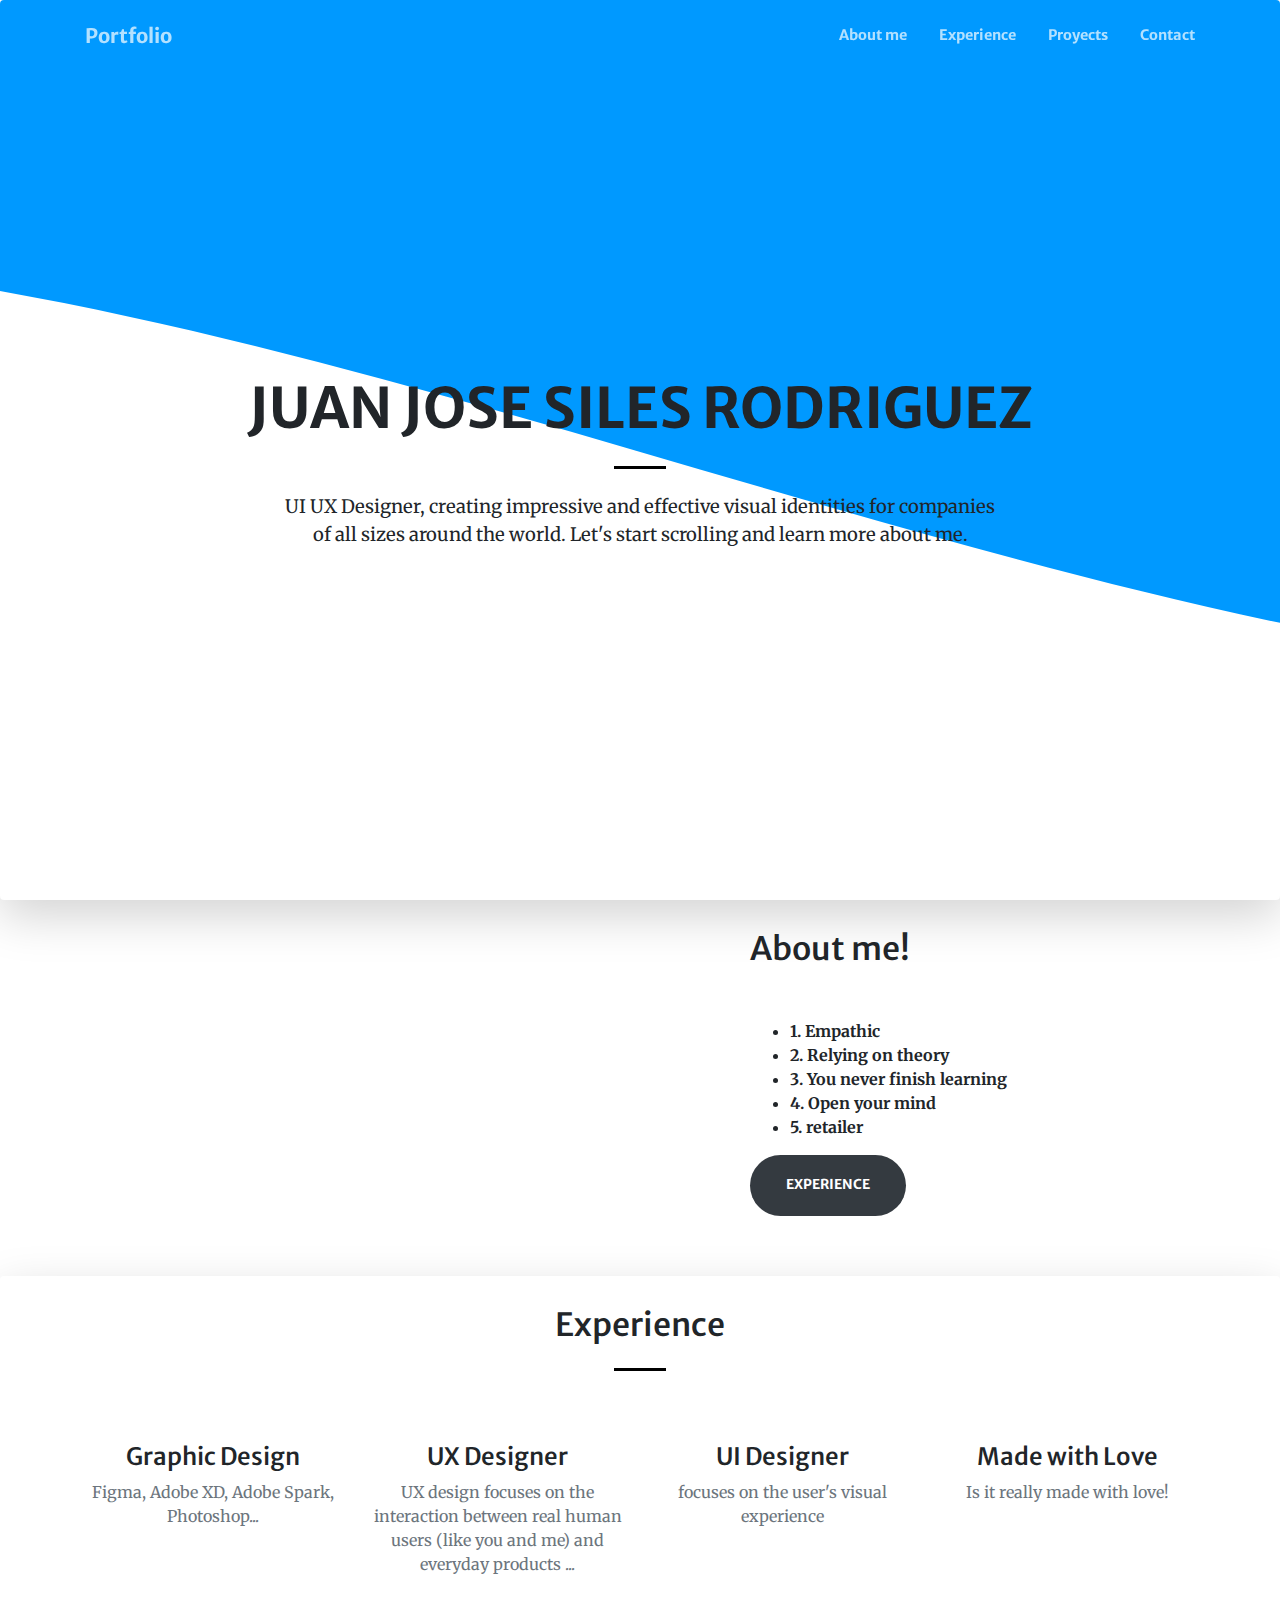
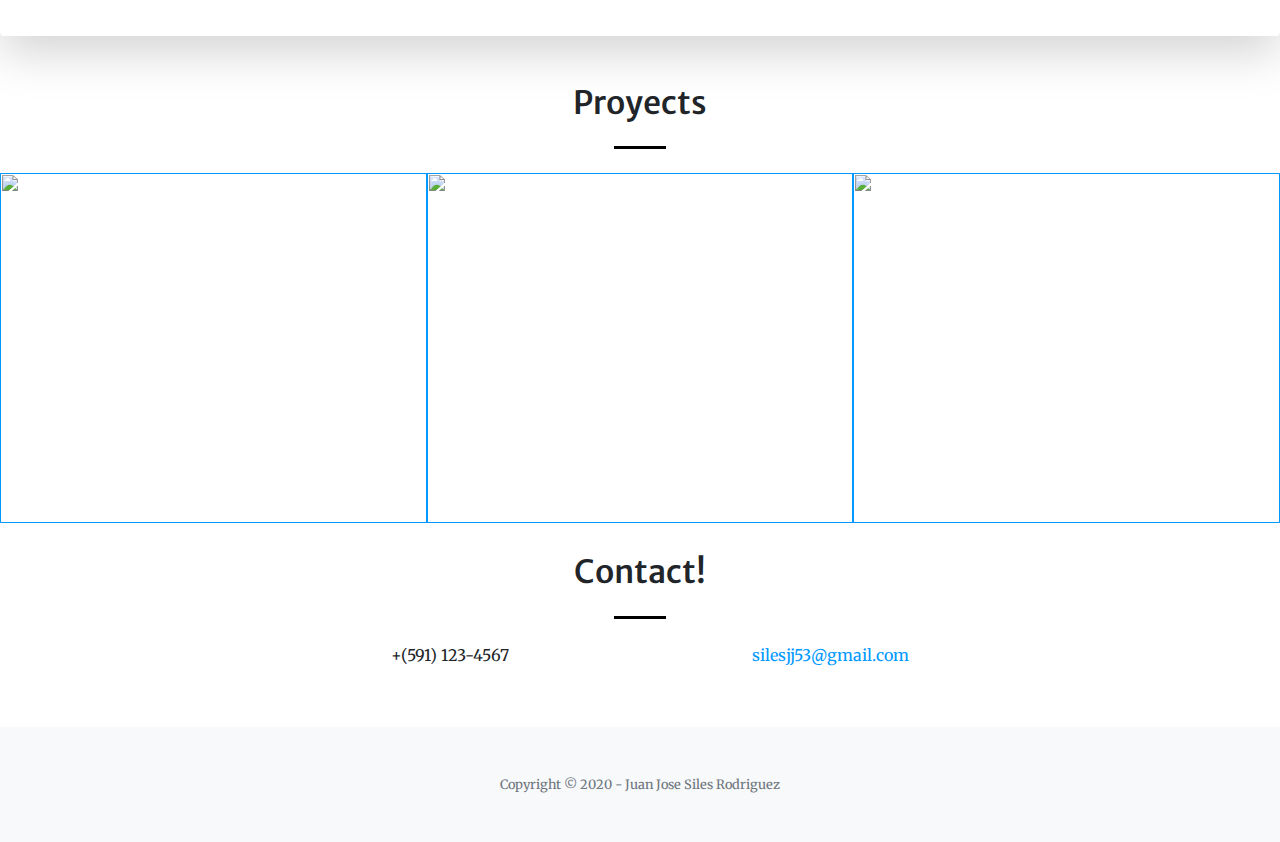
==== index.html @ 61947ac3 "subiendo portfolio" ====
<!DOCTYPE html>
<html lang="en">
<head>
    <meta charset="UTF-8">
    <meta name="viewport" content="width=device-width, initial-scale=1.0">
    <title>Document</title>
    <link rel="stylesheet" href="style.css">
    <script src="https://use.fontawesome.com/releases/v5.13.0/js/all.js" crossorigin="anonymous"></script>
    <link href="https://fonts.googleapis.com/css?family=Merriweather+Sans:400,700" rel="stylesheet" />
    <link href="https://fonts.googleapis.com/css?family=Merriweather:400,300,300italic,400italic,700,700italic" rel="stylesheet" type="text/css" />
    <link href="https://cdnjs.cloudflare.com/ajax/libs/magnific-popup.js/1.1.0/magnific-popup.min.css" rel="stylesheet" />

</head>
<body id="page-top">
    <nav class="navbar navbar-expand-lg navbar-light fixed-top py-3" id="mainNav">
        <div class="container">
            <a class="navbar-brand js-scroll-trigger" href="#page-top">Portfolio</a>
            <button style="border: none !important;" class="navbar-toggler navbar-toggler-right" type="button" data-toggle="collapse" data-target="#navbarResponsive" aria-controls="navbarResponsive" aria-expanded="false" aria-label="Toggle navigation"><span class="navbar-toggler-icon"></span></button>
            <div class="collapse navbar-collapse" id="navbarResponsive">
                <ul class="navbar-nav ml-auto my-2 my-lg-0">
                    <li class="nav-item"><a class="nav-link js-scroll-trigger" href="#about">About me</a></li>
                    <li class="nav-item"><a class="nav-link js-scroll-trigger" href="#services">Experience</a></li>
                    <li class="nav-item"><a class="nav-link js-scroll-trigger" href="#portfolio">Proyects</a></li>
                    <li class="nav-item"><a class="nav-link js-scroll-trigger" href="#contact">Contact</a></li>
                </ul>
            </div>
        </div>
    </nav>
    <header class="masthead shadow-lg  bg-white rounded">
        <div class="container h-100">
            <div class="row h-100 align-items-center justify-content-center text-center">
                <div class="col-lg-10 align-self-end">
                    <h1 class="text-uppercase font-weight-bold">
                        Juan Jose Siles Rodriguez
                    </h1>
                    <hr class="divider my-4" />
                </div>
                <div class="col-lg-8 align-self-baseline">
                    <p class="mb-5">
                        UI UX Designer, creating impressive and effective visual identities for companies of all sizes around the world. Let's start scrolling and learn more about me.
                    </p>
                </div>
            </div>
        </div>
    </header>
    <div class="profile">
        <section class="page-section gg" id="about">
            <div class="container">
                <div class="row justify-content-center">
                    <div class="col-lg-7"></div>
                    <div class="col-lg-5 mr-0 soloesto">
                        <h2 class="mt-0 text-left">About me!</h2>
                        <hr class="divider light my-4" />
                        <ul class="text font-weight-bold text-left">
                            <li>
                                1. Empathic
                            </li>
                            <li>
                                2. Relying on theory
                            </li>
                            <li>
                                3. You never finish learning
                            </li>
                            <li>
                                4. Open your mind
                            </li>
                            <li>
                                5. retailer
                            </li>
                        </ul>
                        <a class="btn btn-dark btn-xl js-scroll-trigger" href="#services">Experience</a>
                        
                    </div>
                </div>
            </div>
        </section>
    
    </div>
   
    <section class="page-section shadow-lg  bg-white rounded" id="services">
        <div class="container">
            <h2 class="text-center mt-0">Experience</h2>
            <hr class="divider my-4" />
            <div class="row">
                <div class="col-lg-3 col-md-6 text-center">
                    <div class="mt-5">
                        <i class="fas fa-4x fa-gem text-primary mb-4"></i>
                        <h3 class="h4 mb-2">Graphic Design</h3>
                        <p class="text-muted mb-0">
                            Figma, Adobe XD, Adobe Spark, Photoshop...
                        </p>
                    </div>
                </div>
                <div class="col-lg-3 col-md-6 text-center">
                    <div class="mt-5">
                        <i class="fas fa-4x fa-laptop-code text-primary mb-4"></i>
                        <h3 class="h4 mb-2">UX Designer</h3>
                        <p class="text-muted mb-0">
                            UX design focuses on the interaction between real human users (like you and me) and everyday products ...
                        </p>
                    </div>
                </div>
                <div class="col-lg-3 col-md-6 text-center">
                    <div class="mt-5">
                        <i class="fas fa-4x fa-globe text-primary mb-4"></i>
                        <h3 class="h4 mb-2">UI Designer</h3>
                        <p class="text-muted mb-0">
                            focuses on the user's visual experience</p>
                    </div>
                </div>
                <div class="col-lg-3 col-md-6 text-center">
                    <div class="mt-5">
                        <i class="fas fa-4x fa-heart text-primary mb-4"></i>
                        <h3 class="h4 mb-2">Made with Love</h3>
                        <p class="text-muted mb-0">Is it really  made with love!</p>
                    </div>
                </div>
            </div>
        </div>
    </section>
    <div id="portfolio" class="mt-5">
        <div class="container-fluid p-0">
            <h2 class="text-center mt-0">Proyects</h2>
            <hr class="divider my-4" />
            <div class="row no-gutters">
                <div class="col-lg-4 col-sm-6">
                    <a class="portfolio-box" href="">
                        <img class="img-fluid" src="https://images.unsplash.com/photo-1516154767575-2146adebdf32?ixlib=rb-1.2.1&ixid=eyJhcHBfaWQiOjEyMDd9&auto=format&fit=crop&w=667&q=80" alt="" />
                        <div class="portfolio-box-caption">
                            <div class="project-category text-white-50">WEB APP</div>
                            <div class="project-name">liquor store</div>
                        </div>
                    </a>
                </div>
                <div class="col-lg-4 col-sm-6">
                    <a class="portfolio-box" href="">
                        <img class="img-fluid" src="https://images.unsplash.com/photo-1522199755839-a2bacb67c546?ixlib=rb-1.2.1&ixid=eyJhcHBfaWQiOjEyMDd9&auto=format&fit=crop&w=752&q=80" alt="" />
                        <div class="portfolio-box-caption">
                            <div class="project-category text-white-50">WEB APP</div>
                            <div class="project-name">Product Importer</div>
                        </div>
                    </a>
                </div>
                <div class="col-lg-4 col-sm-6">
                    <a class="portfolio-box" href="">
                        <img class="img-fluid" src="https://images.unsplash.com/photo-1553688738-a278b9f063e0?ixlib=rb-1.2.1&ixid=eyJhcHBfaWQiOjEyMDd9&auto=format&fit=crop&w=750&q=80" alt="" />
                        <div class="portfolio-box-caption">
                            <div class="project-category text-white-50">WEB APP</div>
                            <div class="project-name">veterinary</div>
                        </div>
                    </a>
                </div>
            </div>
        </div>
    </div>
    <section class="page-section" id="contact">
        <div class="container">
            <div class="row justify-content-center">
                <div class="col-lg-8 text-center">
                    <h2 class="mt-0">Contact!</h2>
                    <hr class="divider my-4" />
                </div>
            </div>
            <div class="row">
                <div class="col-lg-4 ml-auto text-center mb-5 mb-lg-0">
                    <i class="fas fa-phone fa-3x mb-3 text-muted"></i>
                    <div>+(591) 123-4567</div>
                </div>
                <div class="col-lg-4 mr-auto text-center">
                    <i class="fas fa-envelope fa-3x mb-3 text-muted"></i>
                    <a class="d-block" href="">silesjj53@gmail.com</a>
                </div>
            </div>
        </div>
    </section>
    <footer class="bg-light py-5">
        <div class="container"><div class="small text-center text-muted">Copyright © 2020 - Juan Jose Siles Rodriguez</div></div>
    </footer>
    <script src="https://cdnjs.cloudflare.com/ajax/libs/jquery/3.5.1/jquery.min.js"></script>
    <script src="https://stackpath.bootstrapcdn.com/bootstrap/4.5.0/js/bootstrap.bundle.min.js"></script>
    <script src="https://cdnjs.cloudflare.com/ajax/libs/jquery-easing/1.4.1/jquery.easing.min.js"></script>
    <script src="https://cdnjs.cloudflare.com/ajax/libs/magnific-popup.js/1.1.0/jquery.magnific-popup.min.js"></script>
    <script src="scripts.js"></script>
</body>
</html>
---- style.css ----
:root {
  --blue: #007bff;
  --indigo: #6610f2;
  --purple: #6f42c1;
  --pink: #e83e8c;
  --red: #dc3545;
  --orange: #0099ff;
  --yellow: #ffc107;
  --green: #28a745;
  --teal: #20c997;
  --cyan: #17a2b8;
  --white: #fff;
  --gray: #6c757d;
  --gray-dark: #343a40;
  --primary: #0099ff;
  --secondary: #6c757d;
  --success: #28a745;
  --info: #17a2b8;
  --warning: #ffc107;
  --danger: #dc3545;
  --light: #f8f9fa;
  --dark: #343a40;
  --breakpoint-xs: 0;
  --breakpoint-sm: 576px;
  --breakpoint-md: 768px;
  --breakpoint-lg: 992px;
  --breakpoint-xl: 1200px;
  --font-family-sans-serif: "Merriweather Sans", -apple-system, BlinkMacSystemFont, "Segoe UI", Roboto, "Helvetica Neue", Arial, "Noto Sans", sans-serif, "Apple Color Emoji", "Segoe UI Emoji", "Segoe UI Symbol", "Noto Color Emoji";
  --font-family-monospace: SFMono-Regular, Menlo, Monaco, Consolas, "Liberation Mono", "Courier New", monospace;
}

*,
*::before,
*::after {
  box-sizing: border-box;
}

html {
  font-family: sans-serif;
  line-height: 1.15;
  -webkit-text-size-adjust: 100%;
  -webkit-tap-highlight-color: rgba(0, 0, 0, 0);
}

article, aside, figcaption, figure, footer, header, hgroup, main, nav, section {
  display: block;
}

body {
  margin: 0;
  font-family: "Merriweather", -apple-system, BlinkMacSystemFont, "Segoe UI", Roboto, "Helvetica Neue", Arial, "Noto Sans", sans-serif, "Apple Color Emoji", "Segoe UI Emoji", "Segoe UI Symbol", "Noto Color Emoji";
  font-size: 1rem;
  font-weight: 400;
  line-height: 1.5;
  color: #212529;
  text-align: left;
  background-color: #fff;
}

[tabindex="-1"]:focus:not(:focus-visible) {
  outline: 0 !important;
}

hr {
  box-sizing: content-box;
  height: 0;
  overflow: visible;
}

h1, h2, h3, h4, h5, h6 {
  margin-top: 0;
  margin-bottom: 0.5rem;
}

p {
  margin-top: 0;
  margin-bottom: 1rem;
}

abbr[title],
abbr[data-original-title] {
  text-decoration: underline;
  -webkit-text-decoration: underline dotted;
          text-decoration: underline dotted;
  cursor: help;
  border-bottom: 0;
  -webkit-text-decoration-skip-ink: none;
          text-decoration-skip-ink: none;
}

address {
  margin-bottom: 1rem;
  font-style: normal;
  line-height: inherit;
}

ol,
ul,
dl {
  margin-top: 0;
  margin-bottom: 1rem;
}

ol ol,
ul ul,
ol ul,
ul ol {
  margin-bottom: 0;
}

dt {
  font-weight: 700;
}

dd {
  margin-bottom: 0.5rem;
  margin-left: 0;
}

blockquote {
  margin: 0 0 1rem;
}

b,
strong {
  font-weight: bolder;
}

small {
  font-size: 80%;
}

sub,
sup {
  position: relative;
  font-size: 75%;
  line-height: 0;
  vertical-align: baseline;
}

sub {
  bottom: -0.25em;
}

sup {
  top: -0.5em;
}

a {
  color: #0099ff;
  text-decoration: none;
  background-color: transparent;
}
a:hover {
  color: #d6370c;
  text-decoration: underline;
}

a:not([href]) {
  color: inherit;
  text-decoration: none;
}
a:not([href]):hover {
  color: inherit;
  text-decoration: none;
}

pre,
code,
kbd,
samp {
  font-family: SFMono-Regular, Menlo, Monaco, Consolas, "Liberation Mono", "Courier New", monospace;
  font-size: 1em;
}

pre {
  margin-top: 0;
  margin-bottom: 1rem;
  overflow: auto;
  -ms-overflow-style: scrollbar;
}

figure {
  margin: 0 0 1rem;
}

img {
  vertical-align: middle;
  border-style: none;
}

svg {
  overflow: hidden;
  vertical-align: middle;
}

table {
  border-collapse: collapse;
}

caption {
  padding-top: 0.75rem;
  padding-bottom: 0.75rem;
  color: #6c757d;
  text-align: left;
  caption-side: bottom;
}

th {
  text-align: inherit;
}

label {
  display: inline-block;
  margin-bottom: 0.5rem;
}

button {
  border-radius: 0;
}

button:focus {
  outline: 1px dotted;
  outline: 5px auto -webkit-focus-ring-color;
}

input,
button,
select,
optgroup,
textarea {
  margin: 0;
  font-family: inherit;
  font-size: inherit;
  line-height: inherit;
}

button,
input {
  overflow: visible;
}

button,
select {
  text-transform: none;
}

[role=button] {
  cursor: pointer;
}

select {
  word-wrap: normal;
}

button,
[type=button],
[type=reset],
[type=submit] {
  -webkit-appearance: button;
}

button:not(:disabled),
[type=button]:not(:disabled),
[type=reset]:not(:disabled),
[type=submit]:not(:disabled) {
  cursor: pointer;
}

button::-moz-focus-inner,
[type=button]::-moz-focus-inner,
[type=reset]::-moz-focus-inner,
[type=submit]::-moz-focus-inner {
  padding: 0;
  border-style: none;
}

input[type=radio],
input[type=checkbox] {
  box-sizing: border-box;
  padding: 0;
}

textarea {
  overflow: auto;
  resize: vertical;
}

fieldset {
  min-width: 0;
  padding: 0;
  margin: 0;
  border: 0;
}

legend {
  display: block;
  width: 100%;
  max-width: 100%;
  padding: 0;
  margin-bottom: 0.5rem;
  font-size: 1.5rem;
  line-height: inherit;
  color: inherit;
  white-space: normal;
}

progress {
  vertical-align: baseline;
}

[type=number]::-webkit-inner-spin-button,
[type=number]::-webkit-outer-spin-button {
  height: auto;
}

[type=search] {
  outline-offset: -2px;
  -webkit-appearance: none;
}

[type=search]::-webkit-search-decoration {
  -webkit-appearance: none;
}

::-webkit-file-upload-button {
  font: inherit;
  -webkit-appearance: button;
}

output {
  display: inline-block;
}

summary {
  display: list-item;
  cursor: pointer;
}

template {
  display: none;
}

[hidden] {
  display: none !important;
}

h1, h2, h3, h4, h5, h6,
.h1, .h2, .h3, .h4, .h5, .h6 {
  margin-bottom: 0.5rem;
  font-family: "Merriweather Sans", -apple-system, BlinkMacSystemFont, "Segoe UI", Roboto, "Helvetica Neue", Arial, "Noto Sans", sans-serif, "Apple Color Emoji", "Segoe UI Emoji", "Segoe UI Symbol", "Noto Color Emoji";
  font-weight: 500;
  line-height: 1.2;
}

h1, .h1 {
  font-size: 2.5rem;
}

h2, .h2 {
  font-size: 2rem;
}

h3, .h3 {
  font-size: 1.75rem;
}

h4, .h4 {
  font-size: 1.5rem;
}

h5, .h5 {
  font-size: 1.25rem;
}

h6, .h6 {
  font-size: 1rem;
}

.lead {
  font-size: 1.25rem;
  font-weight: 300;
}

.display-1 {
  font-size: 6rem;
  font-weight: 300;
  line-height: 1.2;
}

.display-2 {
  font-size: 5.5rem;
  font-weight: 300;
  line-height: 1.2;
}

.display-3 {
  font-size: 4.5rem;
  font-weight: 300;
  line-height: 1.2;
}

.display-4 {
  font-size: 3.5rem;
  font-weight: 300;
  line-height: 1.2;
}

hr {
  margin-top: 1rem;
  margin-bottom: 1rem;
  border: 0;
  border-top: 1px solid rgba(0, 0, 0, 0.1);
}

small,
.small {
  font-size: 80%;
  font-weight: 400;
}

mark,
.mark {
  padding: 0.2em;
  background-color: #fcf8e3;
}

.list-unstyled {
  padding-left: 0;
  list-style: none;
}

.list-inline {
  padding-left: 0;
  list-style: none;
}

.list-inline-item {
  display: inline-block;
}
.list-inline-item:not(:last-child) {
  margin-right: 0.5rem;
}

.initialism {
  font-size: 90%;
  text-transform: uppercase;
}

.blockquote {
  margin-bottom: 1rem;
  font-size: 1.25rem;
}

.blockquote-footer {
  display: block;
  font-size: 80%;
  color: #6c757d;
}
.blockquote-footer::before {
  content: "— ";
}

.img-fluid {
  max-width: 100%;
  height: auto;
}

.img-thumbnail {
  padding: 0.25rem;
  background-color: #fff;
  border: 1px solid #dee2e6;
  border-radius: 0.25rem;
  max-width: 100%;
  height: auto;
}

.figure {
  display: inline-block;
}

.figure-img {
  margin-bottom: 0.5rem;
  line-height: 1;
}

.figure-caption {
  font-size: 90%;
  color: #6c757d;
}

code {
  font-size: 87.5%;
  color: #e83e8c;
  word-wrap: break-word;
}
a > code {
  color: inherit;
}

kbd {
  padding: 0.2rem 0.4rem;
  font-size: 87.5%;
  color: #fff;
  background-color: #212529;
  border-radius: 0.2rem;
}
kbd kbd {
  padding: 0;
  font-size: 100%;
  font-weight: 700;
}

pre {
  display: block;
  font-size: 87.5%;
  color: #212529;
}
pre code {
  font-size: inherit;
  color: inherit;
  word-break: normal;
}

.pre-scrollable {
  max-height: 340px;
  overflow-y: scroll;
}

.container {
  width: 100%;
  padding-right: 15px;
  padding-left: 15px;
  margin-right: auto;
  margin-left: auto;
}
@media (min-width: 576px) {
  .container {
    max-width: 540px;
  }
}
@media (min-width: 768px) {
  .container {
    max-width: 720px;
  }
}
@media (min-width: 992px) {
  .container {
    max-width: 960px;
  }
}
@media (min-width: 1200px) {
  .container {
    max-width: 1140px;
  }
}

.container-fluid, .container-xl, .container-lg, .container-md, .container-sm {
  width: 100%;
  padding-right: 15px;
  padding-left: 15px;
  margin-right: auto;
  margin-left: auto;
}

@media (min-width: 576px) {
  .container-sm, .container {
    max-width: 540px;
  }
}
@media (min-width: 768px) {
  .container-md, .container-sm, .container {
    max-width: 720px;
  }
}
@media (min-width: 992px) {
  .container-lg, .container-md, .container-sm, .container {
    max-width: 960px;
  }
}
@media (min-width: 1200px) {
  .container-xl, .container-lg, .container-md, .container-sm, .container {
    max-width: 1140px;
  }
}
.row {
  display: flex;
  flex-wrap: wrap;
  margin-right: -15px;
  margin-left: -15px;
}

.no-gutters {
  margin-right: 0;
  margin-left: 0;
}
.no-gutters > .col,
.no-gutters > [class*=col-] {
  padding-right: 0;
  padding-left: 0;
}

.col-xl,
.col-xl-auto, .col-xl-12, .col-xl-11, .col-xl-10, .col-xl-9, .col-xl-8, .col-xl-7, .col-xl-6, .col-xl-5, .col-xl-4, .col-xl-3, .col-xl-2, .col-xl-1, .col-lg,
.col-lg-auto, .col-lg-12, .col-lg-11, .col-lg-10, .col-lg-9, .col-lg-8, .col-lg-7, .col-lg-6, .col-lg-5, .col-lg-4, .col-lg-3, .col-lg-2, .col-lg-1, .col-md,
.col-md-auto, .col-md-12, .col-md-11, .col-md-10, .col-md-9, .col-md-8, .col-md-7, .col-md-6, .col-md-5, .col-md-4, .col-md-3, .col-md-2, .col-md-1, .col-sm,
.col-sm-auto, .col-sm-12, .col-sm-11, .col-sm-10, .col-sm-9, .col-sm-8, .col-sm-7, .col-sm-6, .col-sm-5, .col-sm-4, .col-sm-3, .col-sm-2, .col-sm-1, .col,
.col-auto, .col-12, .col-11, .col-10, .col-9, .col-8, .col-7, .col-6, .col-5, .col-4, .col-3, .col-2, .col-1 {
  position: relative;
  width: 100%;
  padding-right: 15px;
  padding-left: 15px;
}

.col {
  flex-basis: 0;
  flex-grow: 1;
  min-width: 0;
  max-width: 100%;
}

.row-cols-1 > * {
  flex: 0 0 100%;
  max-width: 100%;
}

.row-cols-2 > * {
  flex: 0 0 50%;
  max-width: 50%;
}

.row-cols-3 > * {
  flex: 0 0 33.3333333333%;
  max-width: 33.3333333333%;
}

.row-cols-4 > * {
  flex: 0 0 25%;
  max-width: 25%;
}

.row-cols-5 > * {
  flex: 0 0 20%;
  max-width: 20%;
}

.row-cols-6 > * {
  flex: 0 0 16.6666666667%;
  max-width: 16.6666666667%;
}

.col-auto {
  flex: 0 0 auto;
  width: auto;
  max-width: 100%;
}

.col-1 {
  flex: 0 0 8.3333333333%;
  max-width: 8.3333333333%;
}

.col-2 {
  flex: 0 0 16.6666666667%;
  max-width: 16.6666666667%;
}

.col-3 {
  flex: 0 0 25%;
  max-width: 25%;
}

.col-4 {
  flex: 0 0 33.3333333333%;
  max-width: 33.3333333333%;
}

.col-5 {
  flex: 0 0 41.6666666667%;
  max-width: 41.6666666667%;
}

.col-6 {
  flex: 0 0 50%;
  max-width: 50%;
}

.col-7 {
  flex: 0 0 58.3333333333%;
  max-width: 58.3333333333%;
}

.col-8 {
  flex: 0 0 66.6666666667%;
  max-width: 66.6666666667%;
}

.col-9 {
  flex: 0 0 75%;
  max-width: 75%;
}

.col-10 {
  flex: 0 0 83.3333333333%;
  max-width: 83.3333333333%;
}

.col-11 {
  flex: 0 0 91.6666666667%;
  max-width: 91.6666666667%;
}

.col-12 {
  flex: 0 0 100%;
  max-width: 100%;
}

.order-first {
  order: -1;
}

.order-last {
  order: 13;
}

.order-0 {
  order: 0;
}

.order-1 {
  order: 1;
}

.order-2 {
  order: 2;
}

.order-3 {
  order: 3;
}

.order-4 {
  order: 4;
}

.order-5 {
  order: 5;
}

.order-6 {
  order: 6;
}

.order-7 {
  order: 7;
}

.order-8 {
  order: 8;
}

.order-9 {
  order: 9;
}

.order-10 {
  order: 10;
}

.order-11 {
  order: 11;
}

.order-12 {
  order: 12;
}

.offset-1 {
  margin-left: 8.3333333333%;
}

.offset-2 {
  margin-left: 16.6666666667%;
}

.offset-3 {
  margin-left: 25%;
}

.offset-4 {
  margin-left: 33.3333333333%;
}

.offset-5 {
  margin-left: 41.6666666667%;
}

.offset-6 {
  margin-left: 50%;
}

.offset-7 {
  margin-left: 58.3333333333%;
}

.offset-8 {
  margin-left: 66.6666666667%;
}

.offset-9 {
  margin-left: 75%;
}

.offset-10 {
  margin-left: 83.3333333333%;
}

.offset-11 {
  margin-left: 91.6666666667%;
}

@media (min-width: 576px) {
  .col-sm {
    flex-basis: 0;
    flex-grow: 1;
    min-width: 0;
    max-width: 100%;
  }

  .row-cols-sm-1 > * {
    flex: 0 0 100%;
    max-width: 100%;
  }

  .row-cols-sm-2 > * {
    flex: 0 0 50%;
    max-width: 50%;
  }

  .row-cols-sm-3 > * {
    flex: 0 0 33.3333333333%;
    max-width: 33.3333333333%;
  }

  .row-cols-sm-4 > * {
    flex: 0 0 25%;
    max-width: 25%;
  }

  .row-cols-sm-5 > * {
    flex: 0 0 20%;
    max-width: 20%;
  }

  .row-cols-sm-6 > * {
    flex: 0 0 16.6666666667%;
    max-width: 16.6666666667%;
  }

  .col-sm-auto {
    flex: 0 0 auto;
    width: auto;
    max-width: 100%;
  }

  .col-sm-1 {
    flex: 0 0 8.3333333333%;
    max-width: 8.3333333333%;
  }

  .col-sm-2 {
    flex: 0 0 16.6666666667%;
    max-width: 16.6666666667%;
  }

  .col-sm-3 {
    flex: 0 0 25%;
    max-width: 25%;
  }

  .col-sm-4 {
    flex: 0 0 33.3333333333%;
    max-width: 33.3333333333%;
  }

  .col-sm-5 {
    flex: 0 0 41.6666666667%;
    max-width: 41.6666666667%;
  }

  .col-sm-6 {
    flex: 0 0 50%;
    max-width: 50%;
  }

  .col-sm-7 {
    flex: 0 0 58.3333333333%;
    max-width: 58.3333333333%;
  }

  .col-sm-8 {
    flex: 0 0 66.6666666667%;
    max-width: 66.6666666667%;
  }

  .col-sm-9 {
    flex: 0 0 75%;
    max-width: 75%;
  }

  .col-sm-10 {
    flex: 0 0 83.3333333333%;
    max-width: 83.3333333333%;
  }

  .col-sm-11 {
    flex: 0 0 91.6666666667%;
    max-width: 91.6666666667%;
  }

  .col-sm-12 {
    flex: 0 0 100%;
    max-width: 100%;
  }

  .order-sm-first {
    order: -1;
  }

  .order-sm-last {
    order: 13;
  }

  .order-sm-0 {
    order: 0;
  }

  .order-sm-1 {
    order: 1;
  }

  .order-sm-2 {
    order: 2;
  }

  .order-sm-3 {
    order: 3;
  }

  .order-sm-4 {
    order: 4;
  }

  .order-sm-5 {
    order: 5;
  }

  .order-sm-6 {
    order: 6;
  }

  .order-sm-7 {
    order: 7;
  }

  .order-sm-8 {
    order: 8;
  }

  .order-sm-9 {
    order: 9;
  }

  .order-sm-10 {
    order: 10;
  }

  .order-sm-11 {
    order: 11;
  }

  .order-sm-12 {
    order: 12;
  }

  .offset-sm-0 {
    margin-left: 0;
  }

  .offset-sm-1 {
    margin-left: 8.3333333333%;
  }

  .offset-sm-2 {
    margin-left: 16.6666666667%;
  }

  .offset-sm-3 {
    margin-left: 25%;
  }

  .offset-sm-4 {
    margin-left: 33.3333333333%;
  }

  .offset-sm-5 {
    margin-left: 41.6666666667%;
  }

  .offset-sm-6 {
    margin-left: 50%;
  }

  .offset-sm-7 {
    margin-left: 58.3333333333%;
  }

  .offset-sm-8 {
    margin-left: 66.6666666667%;
  }

  .offset-sm-9 {
    margin-left: 75%;
  }

  .offset-sm-10 {
    margin-left: 83.3333333333%;
  }

  .offset-sm-11 {
    margin-left: 91.6666666667%;
  }
}
@media (min-width: 768px) {
  .col-md {
    flex-basis: 0;
    flex-grow: 1;
    min-width: 0;
    max-width: 100%;
  }

  .row-cols-md-1 > * {
    flex: 0 0 100%;
    max-width: 100%;
  }

  .row-cols-md-2 > * {
    flex: 0 0 50%;
    max-width: 50%;
  }

  .row-cols-md-3 > * {
    flex: 0 0 33.3333333333%;
    max-width: 33.3333333333%;
  }

  .row-cols-md-4 > * {
    flex: 0 0 25%;
    max-width: 25%;
  }

  .row-cols-md-5 > * {
    flex: 0 0 20%;
    max-width: 20%;
  }

  .row-cols-md-6 > * {
    flex: 0 0 16.6666666667%;
    max-width: 16.6666666667%;
  }

  .col-md-auto {
    flex: 0 0 auto;
    width: auto;
    max-width: 100%;
  }

  .col-md-1 {
    flex: 0 0 8.3333333333%;
    max-width: 8.3333333333%;
  }

  .col-md-2 {
    flex: 0 0 16.6666666667%;
    max-width: 16.6666666667%;
  }

  .col-md-3 {
    flex: 0 0 25%;
    max-width: 25%;
  }

  .col-md-4 {
    flex: 0 0 33.3333333333%;
    max-width: 33.3333333333%;
  }

  .col-md-5 {
    flex: 0 0 41.6666666667%;
    max-width: 41.6666666667%;
  }

  .col-md-6 {
    flex: 0 0 50%;
    max-width: 50%;
  }

  .col-md-7 {
    flex: 0 0 58.3333333333%;
    max-width: 58.3333333333%;
  }

  .col-md-8 {
    flex: 0 0 66.6666666667%;
    max-width: 66.6666666667%;
  }

  .col-md-9 {
    flex: 0 0 75%;
    max-width: 75%;
  }

  .col-md-10 {
    flex: 0 0 83.3333333333%;
    max-width: 83.3333333333%;
  }

  .col-md-11 {
    flex: 0 0 91.6666666667%;
    max-width: 91.6666666667%;
  }

  .col-md-12 {
    flex: 0 0 100%;
    max-width: 100%;
  }

  .order-md-first {
    order: -1;
  }

  .order-md-last {
    order: 13;
  }

  .order-md-0 {
    order: 0;
  }

  .order-md-1 {
    order: 1;
  }

  .order-md-2 {
    order: 2;
  }

  .order-md-3 {
    order: 3;
  }

  .order-md-4 {
    order: 4;
  }

  .order-md-5 {
    order: 5;
  }

  .order-md-6 {
    order: 6;
  }

  .order-md-7 {
    order: 7;
  }

  .order-md-8 {
    order: 8;
  }

  .order-md-9 {
    order: 9;
  }

  .order-md-10 {
    order: 10;
  }

  .order-md-11 {
    order: 11;
  }

  .order-md-12 {
    order: 12;
  }

  .offset-md-0 {
    margin-left: 0;
  }

  .offset-md-1 {
    margin-left: 8.3333333333%;
  }

  .offset-md-2 {
    margin-left: 16.6666666667%;
  }

  .offset-md-3 {
    margin-left: 25%;
  }

  .offset-md-4 {
    margin-left: 33.3333333333%;
  }

  .offset-md-5 {
    margin-left: 41.6666666667%;
  }

  .offset-md-6 {
    margin-left: 50%;
  }

  .offset-md-7 {
    margin-left: 58.3333333333%;
  }

  .offset-md-8 {
    margin-left: 66.6666666667%;
  }

  .offset-md-9 {
    margin-left: 75%;
  }

  .offset-md-10 {
    margin-left: 83.3333333333%;
  }

  .offset-md-11 {
    margin-left: 91.6666666667%;
  }
}
@media (min-width: 992px) {
  .col-lg {
    flex-basis: 0;
    flex-grow: 1;
    min-width: 0;
    max-width: 100%;
  }

  .row-cols-lg-1 > * {
    flex: 0 0 100%;
    max-width: 100%;
  }

  .row-cols-lg-2 > * {
    flex: 0 0 50%;
    max-width: 50%;
  }

  .row-cols-lg-3 > * {
    flex: 0 0 33.3333333333%;
    max-width: 33.3333333333%;
  }

  .row-cols-lg-4 > * {
    flex: 0 0 25%;
    max-width: 25%;
  }

  .row-cols-lg-5 > * {
    flex: 0 0 20%;
    max-width: 20%;
  }

  .row-cols-lg-6 > * {
    flex: 0 0 16.6666666667%;
    max-width: 16.6666666667%;
  }

  .col-lg-auto {
    flex: 0 0 auto;
    width: auto;
    max-width: 100%;
  }

  .col-lg-1 {
    flex: 0 0 8.3333333333%;
    max-width: 8.3333333333%;
  }

  .col-lg-2 {
    flex: 0 0 16.6666666667%;
    max-width: 16.6666666667%;
  }

  .col-lg-3 {
    flex: 0 0 25%;
    max-width: 25%;
  }

  .col-lg-4 {
    flex: 0 0 33.3333333333%;
    max-width: 33.3333333333%;
  }

  .col-lg-5 {
    flex: 0 0 41.6666666667%;
    max-width: 41.6666666667%;
  }

  .col-lg-6 {
    flex: 0 0 50%;
    max-width: 50%;
  }

  .col-lg-7 {
    flex: 0 0 58.3333333333%;
    max-width: 58.3333333333%;
  }

  .col-lg-8 {
    flex: 0 0 66.6666666667%;
    max-width: 66.6666666667%;
  }

  .col-lg-9 {
    flex: 0 0 75%;
    max-width: 75%;
  }

  .col-lg-10 {
    flex: 0 0 83.3333333333%;
    max-width: 83.3333333333%;
  }

  .col-lg-11 {
    flex: 0 0 91.6666666667%;
    max-width: 91.6666666667%;
  }

  .col-lg-12 {
    flex: 0 0 100%;
    max-width: 100%;
  }

  .order-lg-first {
    order: -1;
  }

  .order-lg-last {
    order: 13;
  }

  .order-lg-0 {
    order: 0;
  }

  .order-lg-1 {
    order: 1;
  }

  .order-lg-2 {
    order: 2;
  }

  .order-lg-3 {
    order: 3;
  }

  .order-lg-4 {
    order: 4;
  }

  .order-lg-5 {
    order: 5;
  }

  .order-lg-6 {
    order: 6;
  }

  .order-lg-7 {
    order: 7;
  }

  .order-lg-8 {
    order: 8;
  }

  .order-lg-9 {
    order: 9;
  }

  .order-lg-10 {
    order: 10;
  }

  .order-lg-11 {
    order: 11;
  }

  .order-lg-12 {
    order: 12;
  }

  .offset-lg-0 {
    margin-left: 0;
  }

  .offset-lg-1 {
    margin-left: 8.3333333333%;
  }

  .offset-lg-2 {
    margin-left: 16.6666666667%;
  }

  .offset-lg-3 {
    margin-left: 25%;
  }

  .offset-lg-4 {
    margin-left: 33.3333333333%;
  }

  .offset-lg-5 {
    margin-left: 41.6666666667%;
  }

  .offset-lg-6 {
    margin-left: 50%;
  }

  .offset-lg-7 {
    margin-left: 58.3333333333%;
  }

  .offset-lg-8 {
    margin-left: 66.6666666667%;
  }

  .offset-lg-9 {
    margin-left: 75%;
  }

  .offset-lg-10 {
    margin-left: 83.3333333333%;
  }

  .offset-lg-11 {
    margin-left: 91.6666666667%;
  }
}
@media (min-width: 1200px) {
  .col-xl {
    flex-basis: 0;
    flex-grow: 1;
    min-width: 0;
    max-width: 100%;
  }

  .row-cols-xl-1 > * {
    flex: 0 0 100%;
    max-width: 100%;
  }

  .row-cols-xl-2 > * {
    flex: 0 0 50%;
    max-width: 50%;
  }

  .row-cols-xl-3 > * {
    flex: 0 0 33.3333333333%;
    max-width: 33.3333333333%;
  }

  .row-cols-xl-4 > * {
    flex: 0 0 25%;
    max-width: 25%;
  }

  .row-cols-xl-5 > * {
    flex: 0 0 20%;
    max-width: 20%;
  }

  .row-cols-xl-6 > * {
    flex: 0 0 16.6666666667%;
    max-width: 16.6666666667%;
  }

  .col-xl-auto {
    flex: 0 0 auto;
    width: auto;
    max-width: 100%;
  }

  .col-xl-1 {
    flex: 0 0 8.3333333333%;
    max-width: 8.3333333333%;
  }

  .col-xl-2 {
    flex: 0 0 16.6666666667%;
    max-width: 16.6666666667%;
  }

  .col-xl-3 {
    flex: 0 0 25%;
    max-width: 25%;
  }

  .col-xl-4 {
    flex: 0 0 33.3333333333%;
    max-width: 33.3333333333%;
  }

  .col-xl-5 {
    flex: 0 0 41.6666666667%;
    max-width: 41.6666666667%;
  }

  .col-xl-6 {
    flex: 0 0 50%;
    max-width: 50%;
  }

  .col-xl-7 {
    flex: 0 0 58.3333333333%;
    max-width: 58.3333333333%;
  }

  .col-xl-8 {
    flex: 0 0 66.6666666667%;
    max-width: 66.6666666667%;
  }

  .col-xl-9 {
    flex: 0 0 75%;
    max-width: 75%;
  }

  .col-xl-10 {
    flex: 0 0 83.3333333333%;
    max-width: 83.3333333333%;
  }

  .col-xl-11 {
    flex: 0 0 91.6666666667%;
    max-width: 91.6666666667%;
  }

  .col-xl-12 {
    flex: 0 0 100%;
    max-width: 100%;
  }

  .order-xl-first {
    order: -1;
  }

  .order-xl-last {
    order: 13;
  }

  .order-xl-0 {
    order: 0;
  }

  .order-xl-1 {
    order: 1;
  }

  .order-xl-2 {
    order: 2;
  }

  .order-xl-3 {
    order: 3;
  }

  .order-xl-4 {
    order: 4;
  }

  .order-xl-5 {
    order: 5;
  }

  .order-xl-6 {
    order: 6;
  }

  .order-xl-7 {
    order: 7;
  }

  .order-xl-8 {
    order: 8;
  }

  .order-xl-9 {
    order: 9;
  }

  .order-xl-10 {
    order: 10;
  }

  .order-xl-11 {
    order: 11;
  }

  .order-xl-12 {
    order: 12;
  }

  .offset-xl-0 {
    margin-left: 0;
  }

  .offset-xl-1 {
    margin-left: 8.3333333333%;
  }

  .offset-xl-2 {
    margin-left: 16.6666666667%;
  }

  .offset-xl-3 {
    margin-left: 25%;
  }

  .offset-xl-4 {
    margin-left: 33.3333333333%;
  }

  .offset-xl-5 {
    margin-left: 41.6666666667%;
  }

  .offset-xl-6 {
    margin-left: 50%;
  }

  .offset-xl-7 {
    margin-left: 58.3333333333%;
  }

  .offset-xl-8 {
    margin-left: 66.6666666667%;
  }

  .offset-xl-9 {
    margin-left: 75%;
  }

  .offset-xl-10 {
    margin-left: 83.3333333333%;
  }

  .offset-xl-11 {
    margin-left: 91.6666666667%;
  }
}
.table {
  width: 100%;
  margin-bottom: 1rem;
  color: #212529;
}
.table th,
.table td {
  padding: 0.75rem;
  vertical-align: top;
  border-top: 1px solid #dee2e6;
}
.table thead th {
  vertical-align: bottom;
  border-bottom: 2px solid #dee2e6;
}
.table tbody + tbody {
  border-top: 2px solid #dee2e6;
}

.table-sm th,
.table-sm td {
  padding: 0.3rem;
}

.table-bordered {
  border: 1px solid #dee2e6;
}
.table-bordered th,
.table-bordered td {
  border: 1px solid #dee2e6;
}
.table-bordered thead th,
.table-bordered thead td {
  border-bottom-width: 2px;
}

.table-borderless th,
.table-borderless td,
.table-borderless thead th,
.table-borderless tbody + tbody {
  border: 0;
}

.table-striped tbody tr:nth-of-type(odd) {
  background-color: rgba(0, 0, 0, 0.05);
}

.table-hover tbody tr:hover {
  color: #212529;
  background-color: rgba(0, 0, 0, 0.075);
}

.table-primary,
.table-primary > th,
.table-primary > td {
  background-color: #fcd3c8;
}
.table-primary th,
.table-primary td,
.table-primary thead th,
.table-primary tbody + tbody {
  border-color: #f9ad99;
}

.table-hover .table-primary:hover {
  background-color: #fbc0b0;
}
.table-hover .table-primary:hover > td,
.table-hover .table-primary:hover > th {
  background-color: #fbc0b0;
}

.table-secondary,
.table-secondary > th,
.table-secondary > td {
  background-color: #d6d8db;
}
.table-secondary th,
.table-secondary td,
.table-secondary thead th,
.table-secondary tbody + tbody {
  border-color: #b3b7bb;
}

.table-hover .table-secondary:hover {
  background-color: #c8cbcf;
}
.table-hover .table-secondary:hover > td,
.table-hover .table-secondary:hover > th {
  background-color: #c8cbcf;
}

.table-success,
.table-success > th,
.table-success > td {
  background-color: #c3e6cb;
}
.table-success th,
.table-success td,
.table-success thead th,
.table-success tbody + tbody {
  border-color: #8fd19e;
}

.table-hover .table-success:hover {
  background-color: #b1dfbb;
}
.table-hover .table-success:hover > td,
.table-hover .table-success:hover > th {
  background-color: #b1dfbb;
}

.table-info,
.table-info > th,
.table-info > td {
  background-color: #bee5eb;
}
.table-info th,
.table-info td,
.table-info thead th,
.table-info tbody + tbody {
  border-color: #86cfda;
}

.table-hover .table-info:hover {
  background-color: #abdde5;
}
.table-hover .table-info:hover > td,
.table-hover .table-info:hover > th {
  background-color: #abdde5;
}

.table-warning,
.table-warning > th,
.table-warning > td {
  background-color: #ffeeba;
}
.table-warning th,
.table-warning td,
.table-warning thead th,
.table-warning tbody + tbody {
  border-color: #ffdf7e;
}

.table-hover .table-warning:hover {
  background-color: #ffe8a1;
}
.table-hover .table-warning:hover > td,
.table-hover .table-warning:hover > th {
  background-color: #ffe8a1;
}

.table-danger,
.table-danger > th,
.table-danger > td {
  background-color: #f5c6cb;
}
.table-danger th,
.table-danger td,
.table-danger thead th,
.table-danger tbody + tbody {
  border-color: #ed969e;
}

.table-hover .table-danger:hover {
  background-color: #f1b0b7;
}
.table-hover .table-danger:hover > td,
.table-hover .table-danger:hover > th {
  background-color: #f1b0b7;
}

.table-light,
.table-light > th,
.table-light > td {
  background-color: #fdfdfe;
}
.table-light th,
.table-light td,
.table-light thead th,
.table-light tbody + tbody {
  border-color: #fbfcfc;
}

.table-hover .table-light:hover {
  background-color: #ececf6;
}
.table-hover .table-light:hover > td,
.table-hover .table-light:hover > th {
  background-color: #ececf6;
}

.table-dark,
.table-dark > th,
.table-dark > td {
  background-color: #c6c8ca;
}
.table-dark th,
.table-dark td,
.table-dark thead th,
.table-dark tbody + tbody {
  border-color: #95999c;
}

.table-hover .table-dark:hover {
  background-color: #b9bbbe;
}
.table-hover .table-dark:hover > td,
.table-hover .table-dark:hover > th {
  background-color: #b9bbbe;
}

.table-active,
.table-active > th,
.table-active > td {
  background-color: rgba(0, 0, 0, 0.075);
}

.table-hover .table-active:hover {
  background-color: rgba(0, 0, 0, 0.075);
}
.table-hover .table-active:hover > td,
.table-hover .table-active:hover > th {
  background-color: rgba(0, 0, 0, 0.075);
}

.table .thead-dark th {
  color: #fff;
  background-color: #343a40;
  border-color: #454d55;
}
.table .thead-light th {
  color: #495057;
  background-color: #e9ecef;
  border-color: #dee2e6;
}

.table-dark {
  color: #fff;
  background-color: #343a40;
}
.table-dark th,
.table-dark td,
.table-dark thead th {
  border-color: #454d55;
}
.table-dark.table-bordered {
  border: 0;
}
.table-dark.table-striped tbody tr:nth-of-type(odd) {
  background-color: rgba(255, 255, 255, 0.05);
}
.table-dark.table-hover tbody tr:hover {
  color: #fff;
  background-color: rgba(255, 255, 255, 0.075);
}

@media (max-width: 575.98px) {
  .table-responsive-sm {
    display: block;
    width: 100%;
    overflow-x: auto;
    -webkit-overflow-scrolling: touch;
  }
  .table-responsive-sm > .table-bordered {
    border: 0;
  }
}
@media (max-width: 767.98px) {
  .table-responsive-md {
    display: block;
    width: 100%;
    overflow-x: auto;
    -webkit-overflow-scrolling: touch;
  }
  .table-responsive-md > .table-bordered {
    border: 0;
  }
}
@media (max-width: 991.98px) {
  .table-responsive-lg {
    display: block;
    width: 100%;
    overflow-x: auto;
    -webkit-overflow-scrolling: touch;
  }
  .table-responsive-lg > .table-bordered {
    border: 0;
  }
}
@media (max-width: 1199.98px) {
  .table-responsive-xl {
    display: block;
    width: 100%;
    overflow-x: auto;
    -webkit-overflow-scrolling: touch;
  }
  .table-responsive-xl > .table-bordered {
    border: 0;
  }
}
.table-responsive {
  display: block;
  width: 100%;
  overflow-x: auto;
  -webkit-overflow-scrolling: touch;
}
.table-responsive > .table-bordered {
  border: 0;
}

.form-control {
  display: block;
  width: 100%;
  height: calc(1.5em + 0.75rem + 2px);
  padding: 0.375rem 0.75rem;
  font-size: 1rem;
  font-weight: 400;
  line-height: 1.5;
  color: #495057;
  background-color: #fff;
  background-clip: padding-box;
  border: 1px solid #ced4da;
  border-radius: 0.25rem;
  transition: border-color 0.15s ease-in-out, box-shadow 0.15s ease-in-out;
}
@media (prefers-reduced-motion: reduce) {
  .form-control {
    transition: none;
  }
}
.form-control::-ms-expand {
  background-color: transparent;
  border: 0;
}
.form-control:-moz-focusring {
  color: transparent;
  text-shadow: 0 0 0 #495057;
}
.form-control:focus {
  color: #495057;
  background-color: #fff;
  border-color: #fbc2b3;
  outline: 0;
  box-shadow: 0 0 0 0.2rem rgba(244, 98, 58, 0.25);
}
.form-control::-webkit-input-placeholder {
  color: #6c757d;
  opacity: 1;
}
.form-control::-moz-placeholder {
  color: #6c757d;
  opacity: 1;
}
.form-control:-ms-input-placeholder {
  color: #6c757d;
  opacity: 1;
}
.form-control::-ms-input-placeholder {
  color: #6c757d;
  opacity: 1;
}
.form-control::placeholder {
  color: #6c757d;
  opacity: 1;
}
.form-control:disabled, .form-control[readonly] {
  background-color: #e9ecef;
  opacity: 1;
}

input[type=date].form-control,
input[type=time].form-control,
input[type=datetime-local].form-control,
input[type=month].form-control {
  -webkit-appearance: none;
     -moz-appearance: none;
          appearance: none;
}

select.form-control:focus::-ms-value {
  color: #495057;
  background-color: #fff;
}

.form-control-file,
.form-control-range {
  display: block;
  width: 100%;
}

.col-form-label {
  padding-top: calc(0.375rem + 1px);
  padding-bottom: calc(0.375rem + 1px);
  margin-bottom: 0;
  font-size: inherit;
  line-height: 1.5;
}

.col-form-label-lg {
  padding-top: calc(0.5rem + 1px);
  padding-bottom: calc(0.5rem + 1px);
  font-size: 1.25rem;
  line-height: 1.5;
}

.col-form-label-sm {
  padding-top: calc(0.25rem + 1px);
  padding-bottom: calc(0.25rem + 1px);
  font-size: 0.875rem;
  line-height: 1.5;
}

.form-control-plaintext {
  display: block;
  width: 100%;
  padding: 0.375rem 0;
  margin-bottom: 0;
  font-size: 1rem;
  line-height: 1.5;
  color: #212529;
  background-color: transparent;
  border: solid transparent;
  border-width: 1px 0;
}
.form-control-plaintext.form-control-sm, .form-control-plaintext.form-control-lg {
  padding-right: 0;
  padding-left: 0;
}

.form-control-sm {
  height: calc(1.5em + 0.5rem + 2px);
  padding: 0.25rem 0.5rem;
  font-size: 0.875rem;
  line-height: 1.5;
  border-radius: 0.2rem;
}

.form-control-lg {
  height: calc(1.5em + 1rem + 2px);
  padding: 0.5rem 1rem;
  font-size: 1.25rem;
  line-height: 1.5;
  border-radius: 0.3rem;
}

select.form-control[size], select.form-control[multiple] {
  height: auto;
}

textarea.form-control {
  height: auto;
}

.form-group {
  margin-bottom: 1rem;
}

.form-text {
  display: block;
  margin-top: 0.25rem;
}

.form-row {
  display: flex;
  flex-wrap: wrap;
  margin-right: -5px;
  margin-left: -5px;
}
.form-row > .col,
.form-row > [class*=col-] {
  padding-right: 5px;
  padding-left: 5px;
}

.form-check {
  position: relative;
  display: block;
  padding-left: 1.25rem;
}

.form-check-input {
  position: absolute;
  margin-top: 0.3rem;
  margin-left: -1.25rem;
}
.form-check-input[disabled] ~ .form-check-label, .form-check-input:disabled ~ .form-check-label {
  color: #6c757d;
}

.form-check-label {
  margin-bottom: 0;
}

.form-check-inline {
  display: inline-flex;
  align-items: center;
  padding-left: 0;
  margin-right: 0.75rem;
}
.form-check-inline .form-check-input {
  position: static;
  margin-top: 0;
  margin-right: 0.3125rem;
  margin-left: 0;
}

.valid-feedback {
  display: none;
  width: 100%;
  margin-top: 0.25rem;
  font-size: 80%;
  color: #28a745;
}

.valid-tooltip {
  position: absolute;
  top: 100%;
  z-index: 5;
  display: none;
  max-width: 100%;
  padding: 0.25rem 0.5rem;
  margin-top: 0.1rem;
  font-size: 0.875rem;
  line-height: 1.5;
  color: #fff;
  background-color: rgba(40, 167, 69, 0.9);
  border-radius: 0.25rem;
}

.was-validated :valid ~ .valid-feedback,
.was-validated :valid ~ .valid-tooltip,
.is-valid ~ .valid-feedback,
.is-valid ~ .valid-tooltip {
  display: block;
}

.was-validated .form-control:valid, .form-control.is-valid {
  border-color: #28a745;
  padding-right: calc(1.5em + 0.75rem);
  background-image: url("data:image/svg+xml,%3csvg xmlns='http://www.w3.org/2000/svg' width='8' height='8' viewBox='0 0 8 8'%3e%3cpath fill='%2328a745' d='M2.3 6.73L.6 4.53c-.4-1.04.46-1.4 1.1-.8l1.1 1.4 3.4-3.8c.6-.63 1.6-.27 1.2.7l-4 4.6c-.43.5-.8.4-1.1.1z'/%3e%3c/svg%3e");
  background-repeat: no-repeat;
  background-position: right calc(0.375em + 0.1875rem) center;
  background-size: calc(0.75em + 0.375rem) calc(0.75em + 0.375rem);
}
.was-validated .form-control:valid:focus, .form-control.is-valid:focus {
  border-color: #28a745;
  box-shadow: 0 0 0 0.2rem rgba(40, 167, 69, 0.25);
}

.was-validated textarea.form-control:valid, textarea.form-control.is-valid {
  padding-right: calc(1.5em + 0.75rem);
  background-position: top calc(0.375em + 0.1875rem) right calc(0.375em + 0.1875rem);
}

.was-validated .custom-select:valid, .custom-select.is-valid {
  border-color: #28a745;
  padding-right: calc(0.75em + 2.3125rem);
  background: url("data:image/svg+xml,%3csvg xmlns='http://www.w3.org/2000/svg' width='4' height='5' viewBox='0 0 4 5'%3e%3cpath fill='%23343a40' d='M2 0L0 2h4zm0 5L0 3h4z'/%3e%3c/svg%3e") no-repeat right 0.75rem center/8px 10px, url("data:image/svg+xml,%3csvg xmlns='http://www.w3.org/2000/svg' width='8' height='8' viewBox='0 0 8 8'%3e%3cpath fill='%2328a745' d='M2.3 6.73L.6 4.53c-.4-1.04.46-1.4 1.1-.8l1.1 1.4 3.4-3.8c.6-.63 1.6-.27 1.2.7l-4 4.6c-.43.5-.8.4-1.1.1z'/%3e%3c/svg%3e") #fff no-repeat center right 1.75rem/calc(0.75em + 0.375rem) calc(0.75em + 0.375rem);
}
.was-validated .custom-select:valid:focus, .custom-select.is-valid:focus {
  border-color: #28a745;
  box-shadow: 0 0 0 0.2rem rgba(40, 167, 69, 0.25);
}

.was-validated .form-check-input:valid ~ .form-check-label, .form-check-input.is-valid ~ .form-check-label {
  color: #28a745;
}
.was-validated .form-check-input:valid ~ .valid-feedback,
.was-validated .form-check-input:valid ~ .valid-tooltip, .form-check-input.is-valid ~ .valid-feedback,
.form-check-input.is-valid ~ .valid-tooltip {
  display: block;
}

.was-validated .custom-control-input:valid ~ .custom-control-label, .custom-control-input.is-valid ~ .custom-control-label {
  color: #28a745;
}
.was-validated .custom-control-input:valid ~ .custom-control-label::before, .custom-control-input.is-valid ~ .custom-control-label::before {
  border-color: #28a745;
}
.was-validated .custom-control-input:valid:checked ~ .custom-control-label::before, .custom-control-input.is-valid:checked ~ .custom-control-label::before {
  border-color: #34ce57;
  background-color: #34ce57;
}
.was-validated .custom-control-input:valid:focus ~ .custom-control-label::before, .custom-control-input.is-valid:focus ~ .custom-control-label::before {
  box-shadow: 0 0 0 0.2rem rgba(40, 167, 69, 0.25);
}
.was-validated .custom-control-input:valid:focus:not(:checked) ~ .custom-control-label::before, .custom-control-input.is-valid:focus:not(:checked) ~ .custom-control-label::before {
  border-color: #28a745;
}

.was-validated .custom-file-input:valid ~ .custom-file-label, .custom-file-input.is-valid ~ .custom-file-label {
  border-color: #28a745;
}
.was-validated .custom-file-input:valid:focus ~ .custom-file-label, .custom-file-input.is-valid:focus ~ .custom-file-label {
  border-color: #28a745;
  box-shadow: 0 0 0 0.2rem rgba(40, 167, 69, 0.25);
}

.invalid-feedback {
  display: none;
  width: 100%;
  margin-top: 0.25rem;
  font-size: 80%;
  color: #dc3545;
}

.invalid-tooltip {
  position: absolute;
  top: 100%;
  z-index: 5;
  display: none;
  max-width: 100%;
  padding: 0.25rem 0.5rem;
  margin-top: 0.1rem;
  font-size: 0.875rem;
  line-height: 1.5;
  color: #fff;
  background-color: rgba(220, 53, 69, 0.9);
  border-radius: 0.25rem;
}

.was-validated :invalid ~ .invalid-feedback,
.was-validated :invalid ~ .invalid-tooltip,
.is-invalid ~ .invalid-feedback,
.is-invalid ~ .invalid-tooltip {
  display: block;
}

.was-validated .form-control:invalid, .form-control.is-invalid {
  border-color: #dc3545;
  padding-right: calc(1.5em + 0.75rem);
  background-image: url("data:image/svg+xml,%3csvg xmlns='http://www.w3.org/2000/svg' width='12' height='12' fill='none' stroke='%23dc3545' viewBox='0 0 12 12'%3e%3ccircle cx='6' cy='6' r='4.5'/%3e%3cpath stroke-linejoin='round' d='M5.8 3.6h.4L6 6.5z'/%3e%3ccircle cx='6' cy='8.2' r='.6' fill='%23dc3545' stroke='none'/%3e%3c/svg%3e");
  background-repeat: no-repeat;
  background-position: right calc(0.375em + 0.1875rem) center;
  background-size: calc(0.75em + 0.375rem) calc(0.75em + 0.375rem);
}
.was-validated .form-control:invalid:focus, .form-control.is-invalid:focus {
  border-color: #dc3545;
  box-shadow: 0 0 0 0.2rem rgba(220, 53, 69, 0.25);
}

.was-validated textarea.form-control:invalid, textarea.form-control.is-invalid {
  padding-right: calc(1.5em + 0.75rem);
  background-position: top calc(0.375em + 0.1875rem) right calc(0.375em + 0.1875rem);
}

.was-validated .custom-select:invalid, .custom-select.is-invalid {
  border-color: #dc3545;
  padding-right: calc(0.75em + 2.3125rem);
  background: url("data:image/svg+xml,%3csvg xmlns='http://www.w3.org/2000/svg' width='4' height='5' viewBox='0 0 4 5'%3e%3cpath fill='%23343a40' d='M2 0L0 2h4zm0 5L0 3h4z'/%3e%3c/svg%3e") no-repeat right 0.75rem center/8px 10px, url("data:image/svg+xml,%3csvg xmlns='http://www.w3.org/2000/svg' width='12' height='12' fill='none' stroke='%23dc3545' viewBox='0 0 12 12'%3e%3ccircle cx='6' cy='6' r='4.5'/%3e%3cpath stroke-linejoin='round' d='M5.8 3.6h.4L6 6.5z'/%3e%3ccircle cx='6' cy='8.2' r='.6' fill='%23dc3545' stroke='none'/%3e%3c/svg%3e") #fff no-repeat center right 1.75rem/calc(0.75em + 0.375rem) calc(0.75em + 0.375rem);
}
.was-validated .custom-select:invalid:focus, .custom-select.is-invalid:focus {
  border-color: #dc3545;
  box-shadow: 0 0 0 0.2rem rgba(220, 53, 69, 0.25);
}

.was-validated .form-check-input:invalid ~ .form-check-label, .form-check-input.is-invalid ~ .form-check-label {
  color: #dc3545;
}
.was-validated .form-check-input:invalid ~ .invalid-feedback,
.was-validated .form-check-input:invalid ~ .invalid-tooltip, .form-check-input.is-invalid ~ .invalid-feedback,
.form-check-input.is-invalid ~ .invalid-tooltip {
  display: block;
}

.was-validated .custom-control-input:invalid ~ .custom-control-label, .custom-control-input.is-invalid ~ .custom-control-label {
  color: #dc3545;
}
.was-validated .custom-control-input:invalid ~ .custom-control-label::before, .custom-control-input.is-invalid ~ .custom-control-label::before {
  border-color: #dc3545;
}
.was-validated .custom-control-input:invalid:checked ~ .custom-control-label::before, .custom-control-input.is-invalid:checked ~ .custom-control-label::before {
  border-color: #e4606d;
  background-color: #e4606d;
}
.was-validated .custom-control-input:invalid:focus ~ .custom-control-label::before, .custom-control-input.is-invalid:focus ~ .custom-control-label::before {
  box-shadow: 0 0 0 0.2rem rgba(220, 53, 69, 0.25);
}
.was-validated .custom-control-input:invalid:focus:not(:checked) ~ .custom-control-label::before, .custom-control-input.is-invalid:focus:not(:checked) ~ .custom-control-label::before {
  border-color: #dc3545;
}

.was-validated .custom-file-input:invalid ~ .custom-file-label, .custom-file-input.is-invalid ~ .custom-file-label {
  border-color: #dc3545;
}
.was-validated .custom-file-input:invalid:focus ~ .custom-file-label, .custom-file-input.is-invalid:focus ~ .custom-file-label {
  border-color: #dc3545;
  box-shadow: 0 0 0 0.2rem rgba(220, 53, 69, 0.25);
}

.form-inline {
  display: flex;
  flex-flow: row wrap;
  align-items: center;
}
.form-inline .form-check {
  width: 100%;
}
@media (min-width: 576px) {
  .form-inline label {
    display: flex;
    align-items: center;
    justify-content: center;
    margin-bottom: 0;
  }
  .form-inline .form-group {
    display: flex;
    flex: 0 0 auto;
    flex-flow: row wrap;
    align-items: center;
    margin-bottom: 0;
  }
  .form-inline .form-control {
    display: inline-block;
    width: auto;
    vertical-align: middle;
  }
  .form-inline .form-control-plaintext {
    display: inline-block;
  }
  .form-inline .input-group,
.form-inline .custom-select {
    width: auto;
  }
  .form-inline .form-check {
    display: flex;
    align-items: center;
    justify-content: center;
    width: auto;
    padding-left: 0;
  }
  .form-inline .form-check-input {
    position: relative;
    flex-shrink: 0;
    margin-top: 0;
    margin-right: 0.25rem;
    margin-left: 0;
  }
  .form-inline .custom-control {
    align-items: center;
    justify-content: center;
  }
  .form-inline .custom-control-label {
    margin-bottom: 0;
  }
}

.btn {
  display: inline-block;
  font-weight: 400;
  color: #212529;
  text-align: center;
  vertical-align: middle;
  -webkit-user-select: none;
     -moz-user-select: none;
      -ms-user-select: none;
          user-select: none;
  background-color: transparent;
  border: 1px solid transparent;
  padding: 0.375rem 0.75rem;
  font-size: 1rem;
  line-height: 1.5;
  border-radius: 0.25rem;
  transition: color 0.15s ease-in-out, background-color 0.15s ease-in-out, border-color 0.15s ease-in-out, box-shadow 0.15s ease-in-out;
}
@media (prefers-reduced-motion: reduce) {
  .btn {
    transition: none;
  }
}
.btn:hover {
  color: #212529;
  text-decoration: none;
}
.btn:focus, .btn.focus {
  outline: 0;
  box-shadow: 0 0 0 0.2rem rgba(244, 98, 58, 0.25);
}
.btn.disabled, .btn:disabled {
  opacity: 0.65;
}
.btn:not(:disabled):not(.disabled) {
  cursor: pointer;
}
a.btn.disabled,
fieldset:disabled a.btn {
  pointer-events: none;
}

.btn-primary {
  color: #fff;
  background-color: #0099ff;
  border-color: #0099ff;
}
.btn-primary:hover {
  color: #fff;
  background-color: #f24516;
  border-color: #ee3e0d;
}
.btn-primary:focus, .btn-primary.focus {
  color: #fff;
  background-color: #f24516;
  border-color: #ee3e0d;
  box-shadow: 0 0 0 0.2rem rgba(246, 122, 88, 0.5);
}
.btn-primary.disabled, .btn-primary:disabled {
  color: #fff;
  background-color: #0099ff;
  border-color: #0099ff;
}
.btn-primary:not(:disabled):not(.disabled):active, .btn-primary:not(:disabled):not(.disabled).active, .show > .btn-primary.dropdown-toggle {
  color: #fff;
  background-color: #ee3e0d;
  border-color: #e23a0d;
}
.btn-primary:not(:disabled):not(.disabled):active:focus, .btn-primary:not(:disabled):not(.disabled).active:focus, .show > .btn-primary.dropdown-toggle:focus {
  box-shadow: 0 0 0 0.2rem rgba(246, 122, 88, 0.5);
}

.btn-secondary {
  color: #fff;
  background-color: #6c757d;
  border-color: #6c757d;
}
.btn-secondary:hover {
  color: #fff;
  background-color: #5a6268;
  border-color: #545b62;
}
.btn-secondary:focus, .btn-secondary.focus {
  color: #fff;
  background-color: #5a6268;
  border-color: #545b62;
  box-shadow: 0 0 0 0.2rem rgba(130, 138, 145, 0.5);
}
.btn-secondary.disabled, .btn-secondary:disabled {
  color: #fff;
  background-color: #6c757d;
  border-color: #6c757d;
}
.btn-secondary:not(:disabled):not(.disabled):active, .btn-secondary:not(:disabled):not(.disabled).active, .show > .btn-secondary.dropdown-toggle {
  color: #fff;
  background-color: #545b62;
  border-color: #4e555b;
}
.btn-secondary:not(:disabled):not(.disabled):active:focus, .btn-secondary:not(:disabled):not(.disabled).active:focus, .show > .btn-secondary.dropdown-toggle:focus {
  box-shadow: 0 0 0 0.2rem rgba(130, 138, 145, 0.5);
}

.btn-success {
  color: #fff;
  background-color: #28a745;
  border-color: #28a745;
}
.btn-success:hover {
  color: #fff;
  background-color: #218838;
  border-color: #1e7e34;
}
.btn-success:focus, .btn-success.focus {
  color: #fff;
  background-color: #218838;
  border-color: #1e7e34;
  box-shadow: 0 0 0 0.2rem rgba(72, 180, 97, 0.5);
}
.btn-success.disabled, .btn-success:disabled {
  color: #fff;
  background-color: #28a745;
  border-color: #28a745;
}
.btn-success:not(:disabled):not(.disabled):active, .btn-success:not(:disabled):not(.disabled).active, .show > .btn-success.dropdown-toggle {
  color: #fff;
  background-color: #1e7e34;
  border-color: #1c7430;
}
.btn-success:not(:disabled):not(.disabled):active:focus, .btn-success:not(:disabled):not(.disabled).active:focus, .show > .btn-success.dropdown-toggle:focus {
  box-shadow: 0 0 0 0.2rem rgba(72, 180, 97, 0.5);
}

.btn-info {
  color: #fff;
  background-color: #17a2b8;
  border-color: #17a2b8;
}
.btn-info:hover {
  color: #fff;
  background-color: #138496;
  border-color: #117a8b;
}
.btn-info:focus, .btn-info.focus {
  color: #fff;
  background-color: #138496;
  border-color: #117a8b;
  box-shadow: 0 0 0 0.2rem rgba(58, 176, 195, 0.5);
}
.btn-info.disabled, .btn-info:disabled {
  color: #fff;
  background-color: #17a2b8;
  border-color: #17a2b8;
}
.btn-info:not(:disabled):not(.disabled):active, .btn-info:not(:disabled):not(.disabled).active, .show > .btn-info.dropdown-toggle {
  color: #fff;
  background-color: #117a8b;
  border-color: #10707f;
}
.btn-info:not(:disabled):not(.disabled):active:focus, .btn-info:not(:disabled):not(.disabled).active:focus, .show > .btn-info.dropdown-toggle:focus {
  box-shadow: 0 0 0 0.2rem rgba(58, 176, 195, 0.5);
}

.btn-warning {
  color: #212529;
  background-color: #ffc107;
  border-color: #ffc107;
}
.btn-warning:hover {
  color: #212529;
  background-color: #e0a800;
  border-color: #d39e00;
}
.btn-warning:focus, .btn-warning.focus {
  color: #212529;
  background-color: #e0a800;
  border-color: #d39e00;
  box-shadow: 0 0 0 0.2rem rgba(222, 170, 12, 0.5);
}
.btn-warning.disabled, .btn-warning:disabled {
  color: #212529;
  background-color: #ffc107;
  border-color: #ffc107;
}
.btn-warning:not(:disabled):not(.disabled):active, .btn-warning:not(:disabled):not(.disabled).active, .show > .btn-warning.dropdown-toggle {
  color: #212529;
  background-color: #d39e00;
  border-color: #c69500;
}
.btn-warning:not(:disabled):not(.disabled):active:focus, .btn-warning:not(:disabled):not(.disabled).active:focus, .show > .btn-warning.dropdown-toggle:focus {
  box-shadow: 0 0 0 0.2rem rgba(222, 170, 12, 0.5);
}

.btn-danger {
  color: #fff;
  background-color: #dc3545;
  border-color: #dc3545;
}
.btn-danger:hover {
  color: #fff;
  background-color: #c82333;
  border-color: #bd2130;
}
.btn-danger:focus, .btn-danger.focus {
  color: #fff;
  background-color: #c82333;
  border-color: #bd2130;
  box-shadow: 0 0 0 0.2rem rgba(225, 83, 97, 0.5);
}
.btn-danger.disabled, .btn-danger:disabled {
  color: #fff;
  background-color: #dc3545;
  border-color: #dc3545;
}
.btn-danger:not(:disabled):not(.disabled):active, .btn-danger:not(:disabled):not(.disabled).active, .show > .btn-danger.dropdown-toggle {
  color: #fff;
  background-color: #bd2130;
  border-color: #b21f2d;
}
.btn-danger:not(:disabled):not(.disabled):active:focus, .btn-danger:not(:disabled):not(.disabled).active:focus, .show > .btn-danger.dropdown-toggle:focus {
  box-shadow: 0 0 0 0.2rem rgba(225, 83, 97, 0.5);
}

.btn-light {
  color: #212529;
  background-color: #f8f9fa;
  border-color: #f8f9fa;
}
.btn-light:hover {
  color: #212529;
  background-color: #e2e6ea;
  border-color: #dae0e5;
}
.btn-light:focus, .btn-light.focus {
  color: #212529;
  background-color: #e2e6ea;
  border-color: #dae0e5;
  box-shadow: 0 0 0 0.2rem rgba(216, 217, 219, 0.5);
}
.btn-light.disabled, .btn-light:disabled {
  color: #212529;
  background-color: #f8f9fa;
  border-color: #f8f9fa;
}
.btn-light:not(:disabled):not(.disabled):active, .btn-light:not(:disabled):not(.disabled).active, .show > .btn-light.dropdown-toggle {
  color: #212529;
  background-color: #dae0e5;
  border-color: #d3d9df;
}
.btn-light:not(:disabled):not(.disabled):active:focus, .btn-light:not(:disabled):not(.disabled).active:focus, .show > .btn-light.dropdown-toggle:focus {
  box-shadow: 0 0 0 0.2rem rgba(216, 217, 219, 0.5);
}

.btn-dark {
  color: #fff;
  background-color: #343a40;
  border-color: #343a40;
}
.btn-dark:hover {
  color: #fff;
  background-color: #23272b;
  border-color: #1d2124;
}
.btn-dark:focus, .btn-dark.focus {
  color: #fff;
  background-color: #23272b;
  border-color: #1d2124;
  box-shadow: 0 0 0 0.2rem rgba(82, 88, 93, 0.5);
}
.btn-dark.disabled, .btn-dark:disabled {
  color: #fff;
  background-color: #343a40;
  border-color: #343a40;
}
.btn-dark:not(:disabled):not(.disabled):active, .btn-dark:not(:disabled):not(.disabled).active, .show > .btn-dark.dropdown-toggle {
  color: #fff;
  background-color: #1d2124;
  border-color: #171a1d;
}
.btn-dark:not(:disabled):not(.disabled):active:focus, .btn-dark:not(:disabled):not(.disabled).active:focus, .show > .btn-dark.dropdown-toggle:focus {
  box-shadow: 0 0 0 0.2rem rgba(82, 88, 93, 0.5);
}

.btn-outline-primary {
  color: #0099ff;
  border-color: #0099ff;
}
.btn-outline-primary:hover {
  color: #fff;
  background-color: #0099ff;
  border-color: #0099ff;
}
.btn-outline-primary:focus, .btn-outline-primary.focus {
  box-shadow: 0 0 0 0.2rem rgba(244, 98, 58, 0.5);
}
.btn-outline-primary.disabled, .btn-outline-primary:disabled {
  color: #0099ff;
  background-color: transparent;
}
.btn-outline-primary:not(:disabled):not(.disabled):active, .btn-outline-primary:not(:disabled):not(.disabled).active, .show > .btn-outline-primary.dropdown-toggle {
  color: #fff;
  background-color: #0099ff;
  border-color: #0099ff;
}
.btn-outline-primary:not(:disabled):not(.disabled):active:focus, .btn-outline-primary:not(:disabled):not(.disabled).active:focus, .show > .btn-outline-primary.dropdown-toggle:focus {
  box-shadow: 0 0 0 0.2rem rgba(244, 98, 58, 0.5);
}

.btn-outline-secondary {
  color: #6c757d;
  border-color: #6c757d;
}
.btn-outline-secondary:hover {
  color: #fff;
  background-color: #6c757d;
  border-color: #6c757d;
}
.btn-outline-secondary:focus, .btn-outline-secondary.focus {
  box-shadow: 0 0 0 0.2rem rgba(108, 117, 125, 0.5);
}
.btn-outline-secondary.disabled, .btn-outline-secondary:disabled {
  color: #6c757d;
  background-color: transparent;
}
.btn-outline-secondary:not(:disabled):not(.disabled):active, .btn-outline-secondary:not(:disabled):not(.disabled).active, .show > .btn-outline-secondary.dropdown-toggle {
  color: #fff;
  background-color: #6c757d;
  border-color: #6c757d;
}
.btn-outline-secondary:not(:disabled):not(.disabled):active:focus, .btn-outline-secondary:not(:disabled):not(.disabled).active:focus, .show > .btn-outline-secondary.dropdown-toggle:focus {
  box-shadow: 0 0 0 0.2rem rgba(108, 117, 125, 0.5);
}

.btn-outline-success {
  color: #28a745;
  border-color: #28a745;
}
.btn-outline-success:hover {
  color: #fff;
  background-color: #28a745;
  border-color: #28a745;
}
.btn-outline-success:focus, .btn-outline-success.focus {
  box-shadow: 0 0 0 0.2rem rgba(40, 167, 69, 0.5);
}
.btn-outline-success.disabled, .btn-outline-success:disabled {
  color: #28a745;
  background-color: transparent;
}
.btn-outline-success:not(:disabled):not(.disabled):active, .btn-outline-success:not(:disabled):not(.disabled).active, .show > .btn-outline-success.dropdown-toggle {
  color: #fff;
  background-color: #28a745;
  border-color: #28a745;
}
.btn-outline-success:not(:disabled):not(.disabled):active:focus, .btn-outline-success:not(:disabled):not(.disabled).active:focus, .show > .btn-outline-success.dropdown-toggle:focus {
  box-shadow: 0 0 0 0.2rem rgba(40, 167, 69, 0.5);
}

.btn-outline-info {
  color: #17a2b8;
  border-color: #17a2b8;
}
.btn-outline-info:hover {
  color: #fff;
  background-color: #17a2b8;
  border-color: #17a2b8;
}
.btn-outline-info:focus, .btn-outline-info.focus {
  box-shadow: 0 0 0 0.2rem rgba(23, 162, 184, 0.5);
}
.btn-outline-info.disabled, .btn-outline-info:disabled {
  color: #17a2b8;
  background-color: transparent;
}
.btn-outline-info:not(:disabled):not(.disabled):active, .btn-outline-info:not(:disabled):not(.disabled).active, .show > .btn-outline-info.dropdown-toggle {
  color: #fff;
  background-color: #17a2b8;
  border-color: #17a2b8;
}
.btn-outline-info:not(:disabled):not(.disabled):active:focus, .btn-outline-info:not(:disabled):not(.disabled).active:focus, .show > .btn-outline-info.dropdown-toggle:focus {
  box-shadow: 0 0 0 0.2rem rgba(23, 162, 184, 0.5);
}

.btn-outline-warning {
  color: #ffc107;
  border-color: #ffc107;
}
.btn-outline-warning:hover {
  color: #212529;
  background-color: #ffc107;
  border-color: #ffc107;
}
.btn-outline-warning:focus, .btn-outline-warning.focus {
  box-shadow: 0 0 0 0.2rem rgba(255, 193, 7, 0.5);
}
.btn-outline-warning.disabled, .btn-outline-warning:disabled {
  color: #ffc107;
  background-color: transparent;
}
.btn-outline-warning:not(:disabled):not(.disabled):active, .btn-outline-warning:not(:disabled):not(.disabled).active, .show > .btn-outline-warning.dropdown-toggle {
  color: #212529;
  background-color: #ffc107;
  border-color: #ffc107;
}
.btn-outline-warning:not(:disabled):not(.disabled):active:focus, .btn-outline-warning:not(:disabled):not(.disabled).active:focus, .show > .btn-outline-warning.dropdown-toggle:focus {
  box-shadow: 0 0 0 0.2rem rgba(255, 193, 7, 0.5);
}

.btn-outline-danger {
  color: #dc3545;
  border-color: #dc3545;
}
.btn-outline-danger:hover {
  color: #fff;
  background-color: #dc3545;
  border-color: #dc3545;
}
.btn-outline-danger:focus, .btn-outline-danger.focus {
  box-shadow: 0 0 0 0.2rem rgba(220, 53, 69, 0.5);
}
.btn-outline-danger.disabled, .btn-outline-danger:disabled {
  color: #dc3545;
  background-color: transparent;
}
.btn-outline-danger:not(:disabled):not(.disabled):active, .btn-outline-danger:not(:disabled):not(.disabled).active, .show > .btn-outline-danger.dropdown-toggle {
  color: #fff;
  background-color: #dc3545;
  border-color: #dc3545;
}
.btn-outline-danger:not(:disabled):not(.disabled):active:focus, .btn-outline-danger:not(:disabled):not(.disabled).active:focus, .show > .btn-outline-danger.dropdown-toggle:focus {
  box-shadow: 0 0 0 0.2rem rgba(220, 53, 69, 0.5);
}

.btn-outline-light {
  color: #f8f9fa;
  border-color: #f8f9fa;
}
.btn-outline-light:hover {
  color: #212529;
  background-color: #f8f9fa;
  border-color: #f8f9fa;
}
.btn-outline-light:focus, .btn-outline-light.focus {
  box-shadow: 0 0 0 0.2rem rgba(248, 249, 250, 0.5);
}
.btn-outline-light.disabled, .btn-outline-light:disabled {
  color: #f8f9fa;
  background-color: transparent;
}
.btn-outline-light:not(:disabled):not(.disabled):active, .btn-outline-light:not(:disabled):not(.disabled).active, .show > .btn-outline-light.dropdown-toggle {
  color: #212529;
  background-color: #f8f9fa;
  border-color: #f8f9fa;
}
.btn-outline-light:not(:disabled):not(.disabled):active:focus, .btn-outline-light:not(:disabled):not(.disabled).active:focus, .show > .btn-outline-light.dropdown-toggle:focus {
  box-shadow: 0 0 0 0.2rem rgba(248, 249, 250, 0.5);
}

.btn-outline-dark {
  color: #343a40;
  border-color: #343a40;
}
.btn-outline-dark:hover {
  color: #fff;
  background-color: #343a40;
  border-color: #343a40;
}
.btn-outline-dark:focus, .btn-outline-dark.focus {
  box-shadow: 0 0 0 0.2rem rgba(52, 58, 64, 0.5);
}
.btn-outline-dark.disabled, .btn-outline-dark:disabled {
  color: #343a40;
  background-color: transparent;
}
.btn-outline-dark:not(:disabled):not(.disabled):active, .btn-outline-dark:not(:disabled):not(.disabled).active, .show > .btn-outline-dark.dropdown-toggle {
  color: #fff;
  background-color: #343a40;
  border-color: #343a40;
}
.btn-outline-dark:not(:disabled):not(.disabled):active:focus, .btn-outline-dark:not(:disabled):not(.disabled).active:focus, .show > .btn-outline-dark.dropdown-toggle:focus {
  box-shadow: 0 0 0 0.2rem rgba(52, 58, 64, 0.5);
}

.btn-link {
  font-weight: 400;
  color: #0099ff;
  text-decoration: none;
}
.btn-link:hover {
  color: #d6370c;
  text-decoration: underline;
}
.btn-link:focus, .btn-link.focus {
  text-decoration: underline;
}
.btn-link:disabled, .btn-link.disabled {
  color: #6c757d;
  pointer-events: none;
}

.btn-lg, .btn-group-lg > .btn {
  padding: 0.5rem 1rem;
  font-size: 1.25rem;
  line-height: 1.5;
  border-radius: 0.3rem;
}

.btn-sm, .btn-group-sm > .btn {
  padding: 0.25rem 0.5rem;
  font-size: 0.875rem;
  line-height: 1.5;
  border-radius: 0.2rem;
}

.btn-block {
  display: block;
  width: 100%;
}
.btn-block + .btn-block {
  margin-top: 0.5rem;
}

input[type=submit].btn-block,
input[type=reset].btn-block,
input[type=button].btn-block {
  width: 100%;
}

.fade {
  transition: opacity 0.15s linear;
}
@media (prefers-reduced-motion: reduce) {
  .fade {
    transition: none;
  }
}
.fade:not(.show) {
  opacity: 0;
}

.collapse:not(.show) {
  display: none;
}

.collapsing {
  position: relative;
  height: 0;
  overflow: hidden;
  transition: height 0.35s ease;
}
@media (prefers-reduced-motion: reduce) {
  .collapsing {
    transition: none;
  }
}

.dropup,
.dropright,
.dropdown,
.dropleft {
  position: relative;
}

.dropdown-toggle {
  white-space: nowrap;
}
.dropdown-toggle::after {
  display: inline-block;
  margin-left: 0.255em;
  vertical-align: 0.255em;
  content: "";
  border-top: 0.3em solid;
  border-right: 0.3em solid transparent;
  border-bottom: 0;
  border-left: 0.3em solid transparent;
}
.dropdown-toggle:empty::after {
  margin-left: 0;
}

.dropdown-menu {
  position: absolute;
  top: 100%;
  left: 0;
  z-index: 1000;
  display: none;
  float: left;
  min-width: 10rem;
  padding: 0.5rem 0;
  margin: 0.125rem 0 0;
  font-size: 1rem;
  color: #212529;
  text-align: left;
  list-style: none;
  background-color: #fff;
  background-clip: padding-box;
  border: 1px solid rgba(0, 0, 0, 0.15);
  border-radius: 0.25rem;
}

.dropdown-menu-left {
  right: auto;
  left: 0;
}

.dropdown-menu-right {
  right: 0;
  left: auto;
}

@media (min-width: 576px) {
  .dropdown-menu-sm-left {
    right: auto;
    left: 0;
  }

  .dropdown-menu-sm-right {
    right: 0;
    left: auto;
  }
}
@media (min-width: 768px) {
  .dropdown-menu-md-left {
    right: auto;
    left: 0;
  }

  .dropdown-menu-md-right {
    right: 0;
    left: auto;
  }
}
@media (min-width: 992px) {
  .dropdown-menu-lg-left {
    right: auto;
    left: 0;
  }

  .dropdown-menu-lg-right {
    right: 0;
    left: auto;
  }
}
@media (min-width: 1200px) {
  .dropdown-menu-xl-left {
    right: auto;
    left: 0;
  }

  .dropdown-menu-xl-right {
    right: 0;
    left: auto;
  }
}
.dropup .dropdown-menu {
  top: auto;
  bottom: 100%;
  margin-top: 0;
  margin-bottom: 0.125rem;
}
.dropup .dropdown-toggle::after {
  display: inline-block;
  margin-left: 0.255em;
  vertical-align: 0.255em;
  content: "";
  border-top: 0;
  border-right: 0.3em solid transparent;
  border-bottom: 0.3em solid;
  border-left: 0.3em solid transparent;
}
.dropup .dropdown-toggle:empty::after {
  margin-left: 0;
}

.dropright .dropdown-menu {
  top: 0;
  right: auto;
  left: 100%;
  margin-top: 0;
  margin-left: 0.125rem;
}
.dropright .dropdown-toggle::after {
  display: inline-block;
  margin-left: 0.255em;
  vertical-align: 0.255em;
  content: "";
  border-top: 0.3em solid transparent;
  border-right: 0;
  border-bottom: 0.3em solid transparent;
  border-left: 0.3em solid;
}
.dropright .dropdown-toggle:empty::after {
  margin-left: 0;
}
.dropright .dropdown-toggle::after {
  vertical-align: 0;
}

.dropleft .dropdown-menu {
  top: 0;
  right: 100%;
  left: auto;
  margin-top: 0;
  margin-right: 0.125rem;
}
.dropleft .dropdown-toggle::after {
  display: inline-block;
  margin-left: 0.255em;
  vertical-align: 0.255em;
  content: "";
}
.dropleft .dropdown-toggle::after {
  display: none;
}
.dropleft .dropdown-toggle::before {
  display: inline-block;
  margin-right: 0.255em;
  vertical-align: 0.255em;
  content: "";
  border-top: 0.3em solid transparent;
  border-right: 0.3em solid;
  border-bottom: 0.3em solid transparent;
}
.dropleft .dropdown-toggle:empty::after {
  margin-left: 0;
}
.dropleft .dropdown-toggle::before {
  vertical-align: 0;
}

.dropdown-menu[x-placement^=top], .dropdown-menu[x-placement^=right], .dropdown-menu[x-placement^=bottom], .dropdown-menu[x-placement^=left] {
  right: auto;
  bottom: auto;
}

.dropdown-divider {
  height: 0;
  margin: 0.5rem 0;
  overflow: hidden;
  border-top: 1px solid #e9ecef;
}

.dropdown-item {
  display: block;
  width: 100%;
  padding: 0.25rem 1.5rem;
  clear: both;
  font-weight: 400;
  color: #212529;
  text-align: inherit;
  white-space: nowrap;
  background-color: transparent;
  border: 0;
}
.dropdown-item:hover, .dropdown-item:focus {
  color: #16181b;
  text-decoration: none;
  background-color: #f8f9fa;
}
.dropdown-item.active, .dropdown-item:active {
  color: #fff;
  text-decoration: none;
  background-color: #0099ff;
}
.dropdown-item.disabled, .dropdown-item:disabled {
  color: #6c757d;
  pointer-events: none;
  background-color: transparent;
}

.dropdown-menu.show {
  display: block;
}

.dropdown-header {
  display: block;
  padding: 0.5rem 1.5rem;
  margin-bottom: 0;
  font-size: 0.875rem;
  color: #6c757d;
  white-space: nowrap;
}

.dropdown-item-text {
  display: block;
  padding: 0.25rem 1.5rem;
  color: #212529;
}

.btn-group,
.btn-group-vertical {
  position: relative;
  display: inline-flex;
  vertical-align: middle;
}
.btn-group > .btn,
.btn-group-vertical > .btn {
  position: relative;
  flex: 1 1 auto;
}
.btn-group > .btn:hover,
.btn-group-vertical > .btn:hover {
  z-index: 1;
}
.btn-group > .btn:focus, .btn-group > .btn:active, .btn-group > .btn.active,
.btn-group-vertical > .btn:focus,
.btn-group-vertical > .btn:active,
.btn-group-vertical > .btn.active {
  z-index: 1;
}

.btn-toolbar {
  display: flex;
  flex-wrap: wrap;
  justify-content: flex-start;
}
.btn-toolbar .input-group {
  width: auto;
}

.btn-group > .btn:not(:first-child),
.btn-group > .btn-group:not(:first-child) {
  margin-left: -1px;
}
.btn-group > .btn:not(:last-child):not(.dropdown-toggle),
.btn-group > .btn-group:not(:last-child) > .btn {
  border-top-right-radius: 0;
  border-bottom-right-radius: 0;
}
.btn-group > .btn:not(:first-child),
.btn-group > .btn-group:not(:first-child) > .btn {
  border-top-left-radius: 0;
  border-bottom-left-radius: 0;
}

.dropdown-toggle-split {
  padding-right: 0.5625rem;
  padding-left: 0.5625rem;
}
.dropdown-toggle-split::after, .dropup .dropdown-toggle-split::after, .dropright .dropdown-toggle-split::after {
  margin-left: 0;
}
.dropleft .dropdown-toggle-split::before {
  margin-right: 0;
}

.btn-sm + .dropdown-toggle-split, .btn-group-sm > .btn + .dropdown-toggle-split {
  padding-right: 0.375rem;
  padding-left: 0.375rem;
}

.btn-lg + .dropdown-toggle-split, .btn-group-lg > .btn + .dropdown-toggle-split {
  padding-right: 0.75rem;
  padding-left: 0.75rem;
}

.btn-group-vertical {
  flex-direction: column;
  align-items: flex-start;
  justify-content: center;
}
.btn-group-vertical > .btn,
.btn-group-vertical > .btn-group {
  width: 100%;
}
.btn-group-vertical > .btn:not(:first-child),
.btn-group-vertical > .btn-group:not(:first-child) {
  margin-top: -1px;
}
.btn-group-vertical > .btn:not(:last-child):not(.dropdown-toggle),
.btn-group-vertical > .btn-group:not(:last-child) > .btn {
  border-bottom-right-radius: 0;
  border-bottom-left-radius: 0;
}
.btn-group-vertical > .btn:not(:first-child),
.btn-group-vertical > .btn-group:not(:first-child) > .btn {
  border-top-left-radius: 0;
  border-top-right-radius: 0;
}

.btn-group-toggle > .btn,
.btn-group-toggle > .btn-group > .btn {
  margin-bottom: 0;
}
.btn-group-toggle > .btn input[type=radio],
.btn-group-toggle > .btn input[type=checkbox],
.btn-group-toggle > .btn-group > .btn input[type=radio],
.btn-group-toggle > .btn-group > .btn input[type=checkbox] {
  position: absolute;
  clip: rect(0, 0, 0, 0);
  pointer-events: none;
}

.input-group {
  position: relative;
  display: flex;
  flex-wrap: wrap;
  align-items: stretch;
  width: 100%;
}
.input-group > .form-control,
.input-group > .form-control-plaintext,
.input-group > .custom-select,
.input-group > .custom-file {
  position: relative;
  flex: 1 1 auto;
  width: 1%;
  min-width: 0;
  margin-bottom: 0;
}
.input-group > .form-control + .form-control,
.input-group > .form-control + .custom-select,
.input-group > .form-control + .custom-file,
.input-group > .form-control-plaintext + .form-control,
.input-group > .form-control-plaintext + .custom-select,
.input-group > .form-control-plaintext + .custom-file,
.input-group > .custom-select + .form-control,
.input-group > .custom-select + .custom-select,
.input-group > .custom-select + .custom-file,
.input-group > .custom-file + .form-control,
.input-group > .custom-file + .custom-select,
.input-group > .custom-file + .custom-file {
  margin-left: -1px;
}
.input-group > .form-control:focus,
.input-group > .custom-select:focus,
.input-group > .custom-file .custom-file-input:focus ~ .custom-file-label {
  z-index: 3;
}
.input-group > .custom-file .custom-file-input:focus {
  z-index: 4;
}
.input-group > .form-control:not(:last-child),
.input-group > .custom-select:not(:last-child) {
  border-top-right-radius: 0;
  border-bottom-right-radius: 0;
}
.input-group > .form-control:not(:first-child),
.input-group > .custom-select:not(:first-child) {
  border-top-left-radius: 0;
  border-bottom-left-radius: 0;
}
.input-group > .custom-file {
  display: flex;
  align-items: center;
}
.input-group > .custom-file:not(:last-child) .custom-file-label, .input-group > .custom-file:not(:last-child) .custom-file-label::after {
  border-top-right-radius: 0;
  border-bottom-right-radius: 0;
}
.input-group > .custom-file:not(:first-child) .custom-file-label {
  border-top-left-radius: 0;
  border-bottom-left-radius: 0;
}

.input-group-prepend,
.input-group-append {
  display: flex;
}
.input-group-prepend .btn,
.input-group-append .btn {
  position: relative;
  z-index: 2;
}
.input-group-prepend .btn:focus,
.input-group-append .btn:focus {
  z-index: 3;
}
.input-group-prepend .btn + .btn,
.input-group-prepend .btn + .input-group-text,
.input-group-prepend .input-group-text + .input-group-text,
.input-group-prepend .input-group-text + .btn,
.input-group-append .btn + .btn,
.input-group-append .btn + .input-group-text,
.input-group-append .input-group-text + .input-group-text,
.input-group-append .input-group-text + .btn {
  margin-left: -1px;
}

.input-group-prepend {
  margin-right: -1px;
}

.input-group-append {
  margin-left: -1px;
}

.input-group-text {
  display: flex;
  align-items: center;
  padding: 0.375rem 0.75rem;
  margin-bottom: 0;
  font-size: 1rem;
  font-weight: 400;
  line-height: 1.5;
  color: #495057;
  text-align: center;
  white-space: nowrap;
  background-color: #e9ecef;
  border: 1px solid #ced4da;
  border-radius: 0.25rem;
}
.input-group-text input[type=radio],
.input-group-text input[type=checkbox] {
  margin-top: 0;
}

.input-group-lg > .form-control:not(textarea),
.input-group-lg > .custom-select {
  height: calc(1.5em + 1rem + 2px);
}

.input-group-lg > .form-control,
.input-group-lg > .custom-select,
.input-group-lg > .input-group-prepend > .input-group-text,
.input-group-lg > .input-group-append > .input-group-text,
.input-group-lg > .input-group-prepend > .btn,
.input-group-lg > .input-group-append > .btn {
  padding: 0.5rem 1rem;
  font-size: 1.25rem;
  line-height: 1.5;
  border-radius: 0.3rem;
}

.input-group-sm > .form-control:not(textarea),
.input-group-sm > .custom-select {
  height: calc(1.5em + 0.5rem + 2px);
}

.input-group-sm > .form-control,
.input-group-sm > .custom-select,
.input-group-sm > .input-group-prepend > .input-group-text,
.input-group-sm > .input-group-append > .input-group-text,
.input-group-sm > .input-group-prepend > .btn,
.input-group-sm > .input-group-append > .btn {
  padding: 0.25rem 0.5rem;
  font-size: 0.875rem;
  line-height: 1.5;
  border-radius: 0.2rem;
}

.input-group-lg > .custom-select,
.input-group-sm > .custom-select {
  padding-right: 1.75rem;
}

.input-group > .input-group-prepend > .btn,
.input-group > .input-group-prepend > .input-group-text,
.input-group > .input-group-append:not(:last-child) > .btn,
.input-group > .input-group-append:not(:last-child) > .input-group-text,
.input-group > .input-group-append:last-child > .btn:not(:last-child):not(.dropdown-toggle),
.input-group > .input-group-append:last-child > .input-group-text:not(:last-child) {
  border-top-right-radius: 0;
  border-bottom-right-radius: 0;
}

.input-group > .input-group-append > .btn,
.input-group > .input-group-append > .input-group-text,
.input-group > .input-group-prepend:not(:first-child) > .btn,
.input-group > .input-group-prepend:not(:first-child) > .input-group-text,
.input-group > .input-group-prepend:first-child > .btn:not(:first-child),
.input-group > .input-group-prepend:first-child > .input-group-text:not(:first-child) {
  border-top-left-radius: 0;
  border-bottom-left-radius: 0;
}

.custom-control {
  position: relative;
  display: block;
  min-height: 1.5rem;
  padding-left: 1.5rem;
}

.custom-control-inline {
  display: inline-flex;
  margin-right: 1rem;
}

.custom-control-input {
  position: absolute;
  left: 0;
  z-index: -1;
  width: 1rem;
  height: 1.25rem;
  opacity: 0;
}
.custom-control-input:checked ~ .custom-control-label::before {
  color: #fff;
  border-color: #0099ff;
  background-color: #0099ff;
}
.custom-control-input:focus ~ .custom-control-label::before {
  box-shadow: 0 0 0 0.2rem rgba(244, 98, 58, 0.25);
}
.custom-control-input:focus:not(:checked) ~ .custom-control-label::before {
  border-color: #fbc2b3;
}
.custom-control-input:not(:disabled):active ~ .custom-control-label::before {
  color: #fff;
  background-color: #fde9e3;
  border-color: #fde9e3;
}
.custom-control-input[disabled] ~ .custom-control-label, .custom-control-input:disabled ~ .custom-control-label {
  color: #6c757d;
}
.custom-control-input[disabled] ~ .custom-control-label::before, .custom-control-input:disabled ~ .custom-control-label::before {
  background-color: #e9ecef;
}

.custom-control-label {
  position: relative;
  margin-bottom: 0;
  vertical-align: top;
}
.custom-control-label::before {
  position: absolute;
  top: 0.25rem;
  left: -1.5rem;
  display: block;
  width: 1rem;
  height: 1rem;
  pointer-events: none;
  content: "";
  background-color: #fff;
  border: #adb5bd solid 1px;
}
.custom-control-label::after {
  position: absolute;
  top: 0.25rem;
  left: -1.5rem;
  display: block;
  width: 1rem;
  height: 1rem;
  content: "";
  background: no-repeat 50%/50% 50%;
}

.custom-checkbox .custom-control-label::before {
  border-radius: 0.25rem;
}
.custom-checkbox .custom-control-input:checked ~ .custom-control-label::after {
  background-image: url("data:image/svg+xml,%3csvg xmlns='http://www.w3.org/2000/svg' width='8' height='8' viewBox='0 0 8 8'%3e%3cpath fill='%23fff' d='M6.564.75l-3.59 3.612-1.538-1.55L0 4.26l2.974 2.99L8 2.193z'/%3e%3c/svg%3e");
}
.custom-checkbox .custom-control-input:indeterminate ~ .custom-control-label::before {
  border-color: #0099ff;
  background-color: #0099ff;
}
.custom-checkbox .custom-control-input:indeterminate ~ .custom-control-label::after {
  background-image: url("data:image/svg+xml,%3csvg xmlns='http://www.w3.org/2000/svg' width='4' height='4' viewBox='0 0 4 4'%3e%3cpath stroke='%23fff' d='M0 2h4'/%3e%3c/svg%3e");
}
.custom-checkbox .custom-control-input:disabled:checked ~ .custom-control-label::before {
  background-color: rgba(244, 98, 58, 0.5);
}
.custom-checkbox .custom-control-input:disabled:indeterminate ~ .custom-control-label::before {
  background-color: rgba(244, 98, 58, 0.5);
}

.custom-radio .custom-control-label::before {
  border-radius: 50%;
}
.custom-radio .custom-control-input:checked ~ .custom-control-label::after {
  background-image: url("data:image/svg+xml,%3csvg xmlns='http://www.w3.org/2000/svg' width='12' height='12' viewBox='-4 -4 8 8'%3e%3ccircle r='3' fill='%23fff'/%3e%3c/svg%3e");
}
.custom-radio .custom-control-input:disabled:checked ~ .custom-control-label::before {
  background-color: rgba(244, 98, 58, 0.5);
}

.custom-switch {
  padding-left: 2.25rem;
}
.custom-switch .custom-control-label::before {
  left: -2.25rem;
  width: 1.75rem;
  pointer-events: all;
  border-radius: 0.5rem;
}
.custom-switch .custom-control-label::after {
  top: calc(0.25rem + 2px);
  left: calc(-2.25rem + 2px);
  width: calc(1rem - 4px);
  height: calc(1rem - 4px);
  background-color: #adb5bd;
  border-radius: 0.5rem;
  transition: transform 0.15s ease-in-out, background-color 0.15s ease-in-out, border-color 0.15s ease-in-out, box-shadow 0.15s ease-in-out;
}
@media (prefers-reduced-motion: reduce) {
  .custom-switch .custom-control-label::after {
    transition: none;
  }
}
.custom-switch .custom-control-input:checked ~ .custom-control-label::after {
  background-color: #fff;
  transform: translateX(0.75rem);
}
.custom-switch .custom-control-input:disabled:checked ~ .custom-control-label::before {
  background-color: rgba(244, 98, 58, 0.5);
}

.custom-select {
  display: inline-block;
  width: 100%;
  height: calc(1.5em + 0.75rem + 2px);
  padding: 0.375rem 1.75rem 0.375rem 0.75rem;
  font-size: 1rem;
  font-weight: 400;
  line-height: 1.5;
  color: #495057;
  vertical-align: middle;
  background: #fff url("data:image/svg+xml,%3csvg xmlns='http://www.w3.org/2000/svg' width='4' height='5' viewBox='0 0 4 5'%3e%3cpath fill='%23343a40' d='M2 0L0 2h4zm0 5L0 3h4z'/%3e%3c/svg%3e") no-repeat right 0.75rem center/8px 10px;
  border: 1px solid #ced4da;
  border-radius: 0.25rem;
  -webkit-appearance: none;
     -moz-appearance: none;
          appearance: none;
}
.custom-select:focus {
  border-color: #fbc2b3;
  outline: 0;
  box-shadow: 0 0 0 0.2rem rgba(244, 98, 58, 0.25);
}
.custom-select:focus::-ms-value {
  color: #495057;
  background-color: #fff;
}
.custom-select[multiple], .custom-select[size]:not([size="1"]) {
  height: auto;
  padding-right: 0.75rem;
  background-image: none;
}
.custom-select:disabled {
  color: #6c757d;
  background-color: #e9ecef;
}
.custom-select::-ms-expand {
  display: none;
}
.custom-select:-moz-focusring {
  color: transparent;
  text-shadow: 0 0 0 #495057;
}

.custom-select-sm {
  height: calc(1.5em + 0.5rem + 2px);
  padding-top: 0.25rem;
  padding-bottom: 0.25rem;
  padding-left: 0.5rem;
  font-size: 0.875rem;
}

.custom-select-lg {
  height: calc(1.5em + 1rem + 2px);
  padding-top: 0.5rem;
  padding-bottom: 0.5rem;
  padding-left: 1rem;
  font-size: 1.25rem;
}

.custom-file {
  position: relative;
  display: inline-block;
  width: 100%;
  height: calc(1.5em + 0.75rem + 2px);
  margin-bottom: 0;
}

.custom-file-input {
  position: relative;
  z-index: 2;
  width: 100%;
  height: calc(1.5em + 0.75rem + 2px);
  margin: 0;
  opacity: 0;
}
.custom-file-input:focus ~ .custom-file-label {
  border-color: #fbc2b3;
  box-shadow: 0 0 0 0.2rem rgba(244, 98, 58, 0.25);
}
.custom-file-input[disabled] ~ .custom-file-label, .custom-file-input:disabled ~ .custom-file-label {
  background-color: #e9ecef;
}
.custom-file-input:lang(en) ~ .custom-file-label::after {
  content: "Browse";
}
.custom-file-input ~ .custom-file-label[data-browse]::after {
  content: attr(data-browse);
}

.custom-file-label {
  position: absolute;
  top: 0;
  right: 0;
  left: 0;
  z-index: 1;
  height: calc(1.5em + 0.75rem + 2px);
  padding: 0.375rem 0.75rem;
  font-weight: 400;
  line-height: 1.5;
  color: #495057;
  background-color: #fff;
  border: 1px solid #ced4da;
  border-radius: 0.25rem;
}
.custom-file-label::after {
  position: absolute;
  top: 0;
  right: 0;
  bottom: 0;
  z-index: 3;
  display: block;
  height: calc(1.5em + 0.75rem);
  padding: 0.375rem 0.75rem;
  line-height: 1.5;
  color: #495057;
  content: "Browse";
  background-color: #e9ecef;
  border-left: inherit;
  border-radius: 0 0.25rem 0.25rem 0;
}

.custom-range {
  width: 100%;
  height: 1.4rem;
  padding: 0;
  background-color: transparent;
  -webkit-appearance: none;
     -moz-appearance: none;
          appearance: none;
}
.custom-range:focus {
  outline: none;
}
.custom-range:focus::-webkit-slider-thumb {
  box-shadow: 0 0 0 1px #fff, 0 0 0 0.2rem rgba(244, 98, 58, 0.25);
}
.custom-range:focus::-moz-range-thumb {
  box-shadow: 0 0 0 1px #fff, 0 0 0 0.2rem rgba(244, 98, 58, 0.25);
}
.custom-range:focus::-ms-thumb {
  box-shadow: 0 0 0 1px #fff, 0 0 0 0.2rem rgba(244, 98, 58, 0.25);
}
.custom-range::-moz-focus-outer {
  border: 0;
}
.custom-range::-webkit-slider-thumb {
  width: 1rem;
  height: 1rem;
  margin-top: -0.25rem;
  background-color: #0099ff;
  border: 0;
  border-radius: 1rem;
  -webkit-transition: background-color 0.15s ease-in-out, border-color 0.15s ease-in-out, box-shadow 0.15s ease-in-out;
  transition: background-color 0.15s ease-in-out, border-color 0.15s ease-in-out, box-shadow 0.15s ease-in-out;
  -webkit-appearance: none;
          appearance: none;
}
@media (prefers-reduced-motion: reduce) {
  .custom-range::-webkit-slider-thumb {
    -webkit-transition: none;
    transition: none;
  }
}
.custom-range::-webkit-slider-thumb:active {
  background-color: #fde9e3;
}
.custom-range::-webkit-slider-runnable-track {
  width: 100%;
  height: 0.5rem;
  color: transparent;
  cursor: pointer;
  background-color: #dee2e6;
  border-color: transparent;
  border-radius: 1rem;
}
.custom-range::-moz-range-thumb {
  width: 1rem;
  height: 1rem;
  background-color: #0099ff;
  border: 0;
  border-radius: 1rem;
  -moz-transition: background-color 0.15s ease-in-out, border-color 0.15s ease-in-out, box-shadow 0.15s ease-in-out;
  transition: background-color 0.15s ease-in-out, border-color 0.15s ease-in-out, box-shadow 0.15s ease-in-out;
  -moz-appearance: none;
       appearance: none;
}
@media (prefers-reduced-motion: reduce) {
  .custom-range::-moz-range-thumb {
    -moz-transition: none;
    transition: none;
  }
}
.custom-range::-moz-range-thumb:active {
  background-color: #fde9e3;
}
.custom-range::-moz-range-track {
  width: 100%;
  height: 0.5rem;
  color: transparent;
  cursor: pointer;
  background-color: #dee2e6;
  border-color: transparent;
  border-radius: 1rem;
}
.custom-range::-ms-thumb {
  width: 1rem;
  height: 1rem;
  margin-top: 0;
  margin-right: 0.2rem;
  margin-left: 0.2rem;
  background-color: #0099ff;
  border: 0;
  border-radius: 1rem;
  -ms-transition: background-color 0.15s ease-in-out, border-color 0.15s ease-in-out, box-shadow 0.15s ease-in-out;
  transition: background-color 0.15s ease-in-out, border-color 0.15s ease-in-out, box-shadow 0.15s ease-in-out;
  appearance: none;
}
@media (prefers-reduced-motion: reduce) {
  .custom-range::-ms-thumb {
    -ms-transition: none;
    transition: none;
  }
}
.custom-range::-ms-thumb:active {
  background-color: #fde9e3;
}
.custom-range::-ms-track {
  width: 100%;
  height: 0.5rem;
  color: transparent;
  cursor: pointer;
  background-color: transparent;
  border-color: transparent;
  border-width: 0.5rem;
}
.custom-range::-ms-fill-lower {
  background-color: #dee2e6;
  border-radius: 1rem;
}
.custom-range::-ms-fill-upper {
  margin-right: 15px;
  background-color: #dee2e6;
  border-radius: 1rem;
}
.custom-range:disabled::-webkit-slider-thumb {
  background-color: #adb5bd;
}
.custom-range:disabled::-webkit-slider-runnable-track {
  cursor: default;
}
.custom-range:disabled::-moz-range-thumb {
  background-color: #adb5bd;
}
.custom-range:disabled::-moz-range-track {
  cursor: default;
}
.custom-range:disabled::-ms-thumb {
  background-color: #adb5bd;
}

.custom-control-label::before,
.custom-file-label,
.custom-select {
  transition: background-color 0.15s ease-in-out, border-color 0.15s ease-in-out, box-shadow 0.15s ease-in-out;
}
@media (prefers-reduced-motion: reduce) {
  .custom-control-label::before,
.custom-file-label,
.custom-select {
    transition: none;
  }
}

.nav {
  display: flex;
  flex-wrap: wrap;
  padding-left: 0;
  margin-bottom: 0;
  list-style: none;
}

.nav-link {
  display: block;
  padding: 0.5rem 1rem;
}
.nav-link:hover, .nav-link:focus {
  text-decoration: none;
}
.nav-link.disabled {
  color: #6c757d;
  pointer-events: none;
  cursor: default;
}

.nav-tabs {
  border-bottom: 1px solid #dee2e6;
}
.nav-tabs .nav-item {
  margin-bottom: -1px;
}
.nav-tabs .nav-link {
  border: 1px solid transparent;
  border-top-left-radius: 0.25rem;
  border-top-right-radius: 0.25rem;
}
.nav-tabs .nav-link:hover, .nav-tabs .nav-link:focus {
  border-color: #e9ecef #e9ecef #dee2e6;
}
.nav-tabs .nav-link.disabled {
  color: #6c757d;
  background-color: transparent;
  border-color: transparent;
}
.nav-tabs .nav-link.active,
.nav-tabs .nav-item.show .nav-link {
  color: #495057;
  background-color: #fff;
  border-color: #dee2e6 #dee2e6 #fff;
}
.nav-tabs .dropdown-menu {
  margin-top: -1px;
  border-top-left-radius: 0;
  border-top-right-radius: 0;
}

.nav-pills .nav-link {
  border-radius: 0.25rem;
}
.nav-pills .nav-link.active,
.nav-pills .show > .nav-link {
  color: #fff;
  background-color: #0099ff;
}

.nav-fill .nav-item {
  flex: 1 1 auto;
  text-align: center;
}

.nav-justified .nav-item {
  flex-basis: 0;
  flex-grow: 1;
  text-align: center;
}

.tab-content > .tab-pane {
  display: none;
}
.tab-content > .active {
  display: block;
}

.navbar {
  position: relative;
  display: flex;
  flex-wrap: wrap;
  align-items: center;
  justify-content: space-between;
  padding: 0.5rem 1rem;
}
.navbar .container,
.navbar .container-fluid,
.navbar .container-sm,
.navbar .container-md,
.navbar .container-lg,
.navbar .container-xl {
  display: flex;
  flex-wrap: wrap;
  align-items: center;
  justify-content: space-between;
}
.navbar-brand {
  display: inline-block;
  padding-top: 0.3125rem;
  padding-bottom: 0.3125rem;
  margin-right: 1rem;
  font-size: 1.25rem;
  line-height: inherit;
  white-space: nowrap;
}
.navbar-brand:hover, .navbar-brand:focus {
  text-decoration: none;
}

.navbar-nav {
  display: flex;
  flex-direction: column;
  padding-left: 0;
  margin-bottom: 0;
  list-style: none;
}
.navbar-nav .nav-link {
  padding-right: 0;
  padding-left: 0;
}
.navbar-nav .dropdown-menu {
  position: static;
  float: none;
}

.navbar-text {
  display: inline-block;
  padding-top: 0.5rem;
  padding-bottom: 0.5rem;
}

.navbar-collapse {
  flex-basis: 100%;
  flex-grow: 1;
  align-items: center;
}

.navbar-toggler {
  padding: 0.25rem 0.75rem;
  font-size: 1.25rem;
  line-height: 1;
  background-color: transparent;
  border: 1px solid transparent;
  border-radius: 0.25rem;
}
.navbar-toggler:hover, .navbar-toggler:focus {
  text-decoration: none;
}

.navbar-toggler-icon {
  display: inline-block;
  width: 1.5em;
  height: 1.5em;
  vertical-align: middle;
  content: "";
  background: no-repeat center center;
  background-size: 100% 100%;
}

@media (max-width: 575.98px) {
  .navbar-expand-sm > .container,
.navbar-expand-sm > .container-fluid,
.navbar-expand-sm > .container-sm,
.navbar-expand-sm > .container-md,
.navbar-expand-sm > .container-lg,
.navbar-expand-sm > .container-xl {
    padding-right: 0;
    padding-left: 0;
  }
}
@media (min-width: 576px) {
  .navbar-expand-sm {
    flex-flow: row nowrap;
    justify-content: flex-start;
  }
  .navbar-expand-sm .navbar-nav {
    flex-direction: row;
  }
  .navbar-expand-sm .navbar-nav .dropdown-menu {
    position: absolute;
  }
  .navbar-expand-sm .navbar-nav .nav-link {
    padding-right: 0.5rem;
    padding-left: 0.5rem;
  }
  .navbar-expand-sm > .container,
.navbar-expand-sm > .container-fluid,
.navbar-expand-sm > .container-sm,
.navbar-expand-sm > .container-md,
.navbar-expand-sm > .container-lg,
.navbar-expand-sm > .container-xl {
    flex-wrap: nowrap;
  }
  .navbar-expand-sm .navbar-collapse {
    display: flex !important;
    flex-basis: auto;
  }
  .navbar-expand-sm .navbar-toggler {
    display: none;
  }
}
@media (max-width: 767.98px) {
  .navbar-expand-md > .container,
.navbar-expand-md > .container-fluid,
.navbar-expand-md > .container-sm,
.navbar-expand-md > .container-md,
.navbar-expand-md > .container-lg,
.navbar-expand-md > .container-xl {
    padding-right: 0;
    padding-left: 0;
  }
}
@media (min-width: 768px) {
  .navbar-expand-md {
    flex-flow: row nowrap;
    justify-content: flex-start;
  }
  .navbar-expand-md .navbar-nav {
    flex-direction: row;
  }
  .navbar-expand-md .navbar-nav .dropdown-menu {
    position: absolute;
  }
  .navbar-expand-md .navbar-nav .nav-link {
    padding-right: 0.5rem;
    padding-left: 0.5rem;
  }
  .navbar-expand-md > .container,
.navbar-expand-md > .container-fluid,
.navbar-expand-md > .container-sm,
.navbar-expand-md > .container-md,
.navbar-expand-md > .container-lg,
.navbar-expand-md > .container-xl {
    flex-wrap: nowrap;
  }
  .navbar-expand-md .navbar-collapse {
    display: flex !important;
    flex-basis: auto;
  }
  .navbar-expand-md .navbar-toggler {
    display: none;
  }
}
@media (max-width: 991.98px) {
  .navbar-expand-lg > .container,
.navbar-expand-lg > .container-fluid,
.navbar-expand-lg > .container-sm,
.navbar-expand-lg > .container-md,
.navbar-expand-lg > .container-lg,
.navbar-expand-lg > .container-xl {
    padding-right: 0;
    padding-left: 0;
  }
}
@media (min-width: 992px) {
  .navbar-expand-lg {
    flex-flow: row nowrap;
    justify-content: flex-start;
  }
  .navbar-expand-lg .navbar-nav {
    flex-direction: row;
  }
  .navbar-expand-lg .navbar-nav .dropdown-menu {
    position: absolute;
  }
  .navbar-expand-lg .navbar-nav .nav-link {
    padding-right: 0.5rem;
    padding-left: 0.5rem;
  }
  .navbar-expand-lg > .container,
.navbar-expand-lg > .container-fluid,
.navbar-expand-lg > .container-sm,
.navbar-expand-lg > .container-md,
.navbar-expand-lg > .container-lg,
.navbar-expand-lg > .container-xl {
    flex-wrap: nowrap;
  }
  .navbar-expand-lg .navbar-collapse {
    display: flex !important;
    flex-basis: auto;
  }
  .navbar-expand-lg .navbar-toggler {
    display: none;
  }
}
@media (max-width: 1199.98px) {
  .navbar-expand-xl > .container,
.navbar-expand-xl > .container-fluid,
.navbar-expand-xl > .container-sm,
.navbar-expand-xl > .container-md,
.navbar-expand-xl > .container-lg,
.navbar-expand-xl > .container-xl {
    padding-right: 0;
    padding-left: 0;
  }
}
@media (min-width: 1200px) {
  .navbar-expand-xl {
    flex-flow: row nowrap;
    justify-content: flex-start;
  }
  .navbar-expand-xl .navbar-nav {
    flex-direction: row;
  }
  .navbar-expand-xl .navbar-nav .dropdown-menu {
    position: absolute;
  }
  .navbar-expand-xl .navbar-nav .nav-link {
    padding-right: 0.5rem;
    padding-left: 0.5rem;
  }
  .navbar-expand-xl > .container,
.navbar-expand-xl > .container-fluid,
.navbar-expand-xl > .container-sm,
.navbar-expand-xl > .container-md,
.navbar-expand-xl > .container-lg,
.navbar-expand-xl > .container-xl {
    flex-wrap: nowrap;
  }
  .navbar-expand-xl .navbar-collapse {
    display: flex !important;
    flex-basis: auto;
  }
  .navbar-expand-xl .navbar-toggler {
    display: none;
  }
}
.navbar-expand {
  flex-flow: row nowrap;
  justify-content: flex-start;
}
.navbar-expand > .container,
.navbar-expand > .container-fluid,
.navbar-expand > .container-sm,
.navbar-expand > .container-md,
.navbar-expand > .container-lg,
.navbar-expand > .container-xl {
  padding-right: 0;
  padding-left: 0;
}
.navbar-expand .navbar-nav {
  flex-direction: row;
}
.navbar-expand .navbar-nav .dropdown-menu {
  position: absolute;
}
.navbar-expand .navbar-nav .nav-link {
  padding-right: 0.5rem;
  padding-left: 0.5rem;
}
.navbar-expand > .container,
.navbar-expand > .container-fluid,
.navbar-expand > .container-sm,
.navbar-expand > .container-md,
.navbar-expand > .container-lg,
.navbar-expand > .container-xl {
  flex-wrap: nowrap;
}
.navbar-expand .navbar-collapse {
  display: flex !important;
  flex-basis: auto;
}
.navbar-expand .navbar-toggler {
  display: none;
}

.navbar-light .navbar-brand {
  color: rgba(0, 0, 0, 0.9);
}
.navbar-light .navbar-brand:hover, .navbar-light .navbar-brand:focus {
  color: rgba(0, 0, 0, 0.9);
}
.navbar-light .navbar-nav .nav-link {
  color: rgba(0, 0, 0, 0.5);
}
.navbar-light .navbar-nav .nav-link:hover, .navbar-light .navbar-nav .nav-link:focus {
  color: rgba(0, 0, 0, 0.7);
}
.navbar-light .navbar-nav .nav-link.disabled {
  color: rgba(0, 0, 0, 0.3);
}
.navbar-light .navbar-nav .show > .nav-link,
.navbar-light .navbar-nav .active > .nav-link,
.navbar-light .navbar-nav .nav-link.show,
.navbar-light .navbar-nav .nav-link.active {
  color: rgba(0, 0, 0, 0.9);
}
.navbar-light .navbar-toggler {
  color: rgba(0, 0, 0, 0.5);
  border-color: rgba(0, 0, 0, 0.1);
}
.navbar-light .navbar-toggler-icon {
  background-image: url("data:image/svg+xml,%3csvg xmlns='http://www.w3.org/2000/svg' width='30' height='30' viewBox='0 0 30 30'%3e%3cpath stroke='rgba%280, 0, 0, 0.5%29' stroke-linecap='round' stroke-miterlimit='10' stroke-width='2' d='M4 7h22M4 15h22M4 23h22'/%3e%3c/svg%3e");
}
.navbar-light .navbar-text {
  color: rgba(0, 0, 0, 0.5);
}
.navbar-light .navbar-text a {
  color: rgba(0, 0, 0, 0.9);
}
.navbar-light .navbar-text a:hover, .navbar-light .navbar-text a:focus {
  color: rgba(0, 0, 0, 0.9);
}

.navbar-dark .navbar-brand {
  color: #fff;
}
.navbar-dark .navbar-brand:hover, .navbar-dark .navbar-brand:focus {
  color: #fff;
}
.navbar-dark .navbar-nav .nav-link {
  color: rgba(255, 255, 255, 0.5);
}
.navbar-dark .navbar-nav .nav-link:hover, .navbar-dark .navbar-nav .nav-link:focus {
  color: rgba(255, 255, 255, 0.75);
}
.navbar-dark .navbar-nav .nav-link.disabled {
  color: rgba(255, 255, 255, 0.25);
}
.navbar-dark .navbar-nav .show > .nav-link,
.navbar-dark .navbar-nav .active > .nav-link,
.navbar-dark .navbar-nav .nav-link.show,
.navbar-dark .navbar-nav .nav-link.active {
  color: #fff;
}
.navbar-dark .navbar-toggler {
  color: rgba(255, 255, 255, 0.5);
  border-color: rgba(255, 255, 255, 0.1);
}
.navbar-dark .navbar-toggler-icon {
  background-image: url("data:image/svg+xml,%3csvg xmlns='http://www.w3.org/2000/svg' width='30' height='30' viewBox='0 0 30 30'%3e%3cpath stroke='rgba%28255, 255, 255, 0.5%29' stroke-linecap='round' stroke-miterlimit='10' stroke-width='2' d='M4 7h22M4 15h22M4 23h22'/%3e%3c/svg%3e");
}
.navbar-dark .navbar-text {
  color: rgba(255, 255, 255, 0.5);
}
.navbar-dark .navbar-text a {
  color: #fff;
}
.navbar-dark .navbar-text a:hover, .navbar-dark .navbar-text a:focus {
  color: #fff;
}

.card {
  position: relative;
  display: flex;
  flex-direction: column;
  min-width: 0;
  word-wrap: break-word;
  background-color: #fff;
  background-clip: border-box;
  border: 1px solid rgba(0, 0, 0, 0.125);
  border-radius: 0.25rem;
}
.card > hr {
  margin-right: 0;
  margin-left: 0;
}
.card > .list-group {
  border-top: inherit;
  border-bottom: inherit;
}
.card > .list-group:first-child {
  border-top-width: 0;
  border-top-left-radius: calc(0.25rem - 1px);
  border-top-right-radius: calc(0.25rem - 1px);
}
.card > .list-group:last-child {
  border-bottom-width: 0;
  border-bottom-right-radius: calc(0.25rem - 1px);
  border-bottom-left-radius: calc(0.25rem - 1px);
}

.card-body {
  flex: 1 1 auto;
  min-height: 1px;
  padding: 1.25rem;
}

.card-title {
  margin-bottom: 0.75rem;
}

.card-subtitle {
  margin-top: -0.375rem;
  margin-bottom: 0;
}

.card-text:last-child {
  margin-bottom: 0;
}

.card-link:hover {
  text-decoration: none;
}
.card-link + .card-link {
  margin-left: 1.25rem;
}

.card-header {
  padding: 0.75rem 1.25rem;
  margin-bottom: 0;
  background-color: rgba(0, 0, 0, 0.03);
  border-bottom: 1px solid rgba(0, 0, 0, 0.125);
}
.card-header:first-child {
  border-radius: calc(0.25rem - 1px) calc(0.25rem - 1px) 0 0;
}
.card-header + .list-group .list-group-item:first-child {
  border-top: 0;
}

.card-footer {
  padding: 0.75rem 1.25rem;
  background-color: rgba(0, 0, 0, 0.03);
  border-top: 1px solid rgba(0, 0, 0, 0.125);
}
.card-footer:last-child {
  border-radius: 0 0 calc(0.25rem - 1px) calc(0.25rem - 1px);
}

.card-header-tabs {
  margin-right: -0.625rem;
  margin-bottom: -0.75rem;
  margin-left: -0.625rem;
  border-bottom: 0;
}

.card-header-pills {
  margin-right: -0.625rem;
  margin-left: -0.625rem;
}

.card-img-overlay {
  position: absolute;
  top: 0;
  right: 0;
  bottom: 0;
  left: 0;
  padding: 1.25rem;
}

.card-img,
.card-img-top,
.card-img-bottom {
  flex-shrink: 0;
  width: 100%;
}

.card-img,
.card-img-top {
  border-top-left-radius: calc(0.25rem - 1px);
  border-top-right-radius: calc(0.25rem - 1px);
}

.card-img,
.card-img-bottom {
  border-bottom-right-radius: calc(0.25rem - 1px);
  border-bottom-left-radius: calc(0.25rem - 1px);
}

.card-deck .card {
  margin-bottom: 15px;
}
@media (min-width: 576px) {
  .card-deck {
    display: flex;
    flex-flow: row wrap;
    margin-right: -15px;
    margin-left: -15px;
  }
  .card-deck .card {
    flex: 1 0 0%;
    margin-right: 15px;
    margin-bottom: 0;
    margin-left: 15px;
  }
}

.card-group > .card {
  margin-bottom: 15px;
}
@media (min-width: 576px) {
  .card-group {
    display: flex;
    flex-flow: row wrap;
  }
  .card-group > .card {
    flex: 1 0 0%;
    margin-bottom: 0;
  }
  .card-group > .card + .card {
    margin-left: 0;
    border-left: 0;
  }
  .card-group > .card:not(:last-child) {
    border-top-right-radius: 0;
    border-bottom-right-radius: 0;
  }
  .card-group > .card:not(:last-child) .card-img-top,
.card-group > .card:not(:last-child) .card-header {
    border-top-right-radius: 0;
  }
  .card-group > .card:not(:last-child) .card-img-bottom,
.card-group > .card:not(:last-child) .card-footer {
    border-bottom-right-radius: 0;
  }
  .card-group > .card:not(:first-child) {
    border-top-left-radius: 0;
    border-bottom-left-radius: 0;
  }
  .card-group > .card:not(:first-child) .card-img-top,
.card-group > .card:not(:first-child) .card-header {
    border-top-left-radius: 0;
  }
  .card-group > .card:not(:first-child) .card-img-bottom,
.card-group > .card:not(:first-child) .card-footer {
    border-bottom-left-radius: 0;
  }
}

.card-columns .card {
  margin-bottom: 0.75rem;
}
@media (min-width: 576px) {
  .card-columns {
    -moz-column-count: 3;
         column-count: 3;
    -moz-column-gap: 1.25rem;
         column-gap: 1.25rem;
    orphans: 1;
    widows: 1;
  }
  .card-columns .card {
    display: inline-block;
    width: 100%;
  }
}

.accordion > .card {
  overflow: hidden;
}
.accordion > .card:not(:last-of-type) {
  border-bottom: 0;
  border-bottom-right-radius: 0;
  border-bottom-left-radius: 0;
}
.accordion > .card:not(:first-of-type) {
  border-top-left-radius: 0;
  border-top-right-radius: 0;
}
.accordion > .card > .card-header {
  border-radius: 0;
  margin-bottom: -1px;
}

.breadcrumb {
  display: flex;
  flex-wrap: wrap;
  padding: 0.75rem 1rem;
  margin-bottom: 1rem;
  list-style: none;
  background-color: #e9ecef;
  border-radius: 0.25rem;
}

.breadcrumb-item {
  display: flex;
}
.breadcrumb-item + .breadcrumb-item {
  padding-left: 0.5rem;
}
.breadcrumb-item + .breadcrumb-item::before {
  display: inline-block;
  padding-right: 0.5rem;
  color: #6c757d;
  content: "/";
}
.breadcrumb-item + .breadcrumb-item:hover::before {
  text-decoration: underline;
}
.breadcrumb-item + .breadcrumb-item:hover::before {
  text-decoration: none;
}
.breadcrumb-item.active {
  color: #6c757d;
}

.pagination {
  display: flex;
  padding-left: 0;
  list-style: none;
  border-radius: 0.25rem;
}

.page-link {
  position: relative;
  display: block;
  padding: 0.5rem 0.75rem;
  margin-left: -1px;
  line-height: 1.25;
  color: #0099ff;
  background-color: #fff;
  border: 1px solid #dee2e6;
}
.page-link:hover {
  z-index: 2;
  color: #d6370c;
  text-decoration: none;
  background-color: #e9ecef;
  border-color: #dee2e6;
}
.page-link:focus {
  z-index: 3;
  outline: 0;
  box-shadow: 0 0 0 0.2rem rgba(244, 98, 58, 0.25);
}

.page-item:first-child .page-link {
  margin-left: 0;
  border-top-left-radius: 0.25rem;
  border-bottom-left-radius: 0.25rem;
}
.page-item:last-child .page-link {
  border-top-right-radius: 0.25rem;
  border-bottom-right-radius: 0.25rem;
}
.page-item.active .page-link {
  z-index: 3;
  color: #fff;
  background-color: #0099ff;
  border-color: #0099ff;
}
.page-item.disabled .page-link {
  color: #6c757d;
  pointer-events: none;
  cursor: auto;
  background-color: #fff;
  border-color: #dee2e6;
}

.pagination-lg .page-link {
  padding: 0.75rem 1.5rem;
  font-size: 1.25rem;
  line-height: 1.5;
}
.pagination-lg .page-item:first-child .page-link {
  border-top-left-radius: 0.3rem;
  border-bottom-left-radius: 0.3rem;
}
.pagination-lg .page-item:last-child .page-link {
  border-top-right-radius: 0.3rem;
  border-bottom-right-radius: 0.3rem;
}

.pagination-sm .page-link {
  padding: 0.25rem 0.5rem;
  font-size: 0.875rem;
  line-height: 1.5;
}
.pagination-sm .page-item:first-child .page-link {
  border-top-left-radius: 0.2rem;
  border-bottom-left-radius: 0.2rem;
}
.pagination-sm .page-item:last-child .page-link {
  border-top-right-radius: 0.2rem;
  border-bottom-right-radius: 0.2rem;
}

.badge {
  display: inline-block;
  padding: 0.25em 0.4em;
  font-size: 75%;
  font-weight: 700;
  line-height: 1;
  text-align: center;
  white-space: nowrap;
  vertical-align: baseline;
  border-radius: 0.25rem;
  transition: color 0.15s ease-in-out, background-color 0.15s ease-in-out, border-color 0.15s ease-in-out, box-shadow 0.15s ease-in-out;
}
@media (prefers-reduced-motion: reduce) {
  .badge {
    transition: none;
  }
}
a.badge:hover, a.badge:focus {
  text-decoration: none;
}

.badge:empty {
  display: none;
}

.btn .badge {
  position: relative;
  top: -1px;
}

.badge-pill {
  padding-right: 0.6em;
  padding-left: 0.6em;
  border-radius: 10rem;
}

.badge-primary {
  color: #fff;
  background-color: #0099ff;
}
a.badge-primary:hover, a.badge-primary:focus {
  color: #fff;
  background-color: #ee3e0d;
}
a.badge-primary:focus, a.badge-primary.focus {
  outline: 0;
  box-shadow: 0 0 0 0.2rem rgba(244, 98, 58, 0.5);
}

.badge-secondary {
  color: #fff;
  background-color: #6c757d;
}
a.badge-secondary:hover, a.badge-secondary:focus {
  color: #fff;
  background-color: #545b62;
}
a.badge-secondary:focus, a.badge-secondary.focus {
  outline: 0;
  box-shadow: 0 0 0 0.2rem rgba(108, 117, 125, 0.5);
}

.badge-success {
  color: #fff;
  background-color: #28a745;
}
a.badge-success:hover, a.badge-success:focus {
  color: #fff;
  background-color: #1e7e34;
}
a.badge-success:focus, a.badge-success.focus {
  outline: 0;
  box-shadow: 0 0 0 0.2rem rgba(40, 167, 69, 0.5);
}

.badge-info {
  color: #fff;
  background-color: #17a2b8;
}
a.badge-info:hover, a.badge-info:focus {
  color: #fff;
  background-color: #117a8b;
}
a.badge-info:focus, a.badge-info.focus {
  outline: 0;
  box-shadow: 0 0 0 0.2rem rgba(23, 162, 184, 0.5);
}

.badge-warning {
  color: #212529;
  background-color: #ffc107;
}
a.badge-warning:hover, a.badge-warning:focus {
  color: #212529;
  background-color: #d39e00;
}
a.badge-warning:focus, a.badge-warning.focus {
  outline: 0;
  box-shadow: 0 0 0 0.2rem rgba(255, 193, 7, 0.5);
}

.badge-danger {
  color: #fff;
  background-color: #dc3545;
}
a.badge-danger:hover, a.badge-danger:focus {
  color: #fff;
  background-color: #bd2130;
}
a.badge-danger:focus, a.badge-danger.focus {
  outline: 0;
  box-shadow: 0 0 0 0.2rem rgba(220, 53, 69, 0.5);
}

.badge-light {
  color: #212529;
  background-color: #f8f9fa;
}
a.badge-light:hover, a.badge-light:focus {
  color: #212529;
  background-color: #dae0e5;
}
a.badge-light:focus, a.badge-light.focus {
  outline: 0;
  box-shadow: 0 0 0 0.2rem rgba(248, 249, 250, 0.5);
}

.badge-dark {
  color: #fff;
  background-color: #343a40;
}
a.badge-dark:hover, a.badge-dark:focus {
  color: #fff;
  background-color: #1d2124;
}
a.badge-dark:focus, a.badge-dark.focus {
  outline: 0;
  box-shadow: 0 0 0 0.2rem rgba(52, 58, 64, 0.5);
}

.jumbotron {
  padding: 2rem 1rem;
  margin-bottom: 2rem;
  background-color: #e9ecef;
  border-radius: 0.3rem;
}
@media (min-width: 576px) {
  .jumbotron {
    padding: 4rem 2rem;
  }
}

.jumbotron-fluid {
  padding-right: 0;
  padding-left: 0;
  border-radius: 0;
}

.alert {
  position: relative;
  padding: 0.75rem 1.25rem;
  margin-bottom: 1rem;
  border: 1px solid transparent;
  border-radius: 0.25rem;
}

.alert-heading {
  color: inherit;
}

.alert-link {
  font-weight: 700;
}

.alert-dismissible {
  padding-right: 4rem;
}
.alert-dismissible .close {
  position: absolute;
  top: 0;
  right: 0;
  padding: 0.75rem 1.25rem;
  color: inherit;
}

.alert-primary {
  color: #7f331e;
  background-color: #fde0d8;
  border-color: #fcd3c8;
}
.alert-primary hr {
  border-top-color: #fbc0b0;
}
.alert-primary .alert-link {
  color: #562214;
}

.alert-secondary {
  color: #383d41;
  background-color: #e2e3e5;
  border-color: #d6d8db;
}
.alert-secondary hr {
  border-top-color: #c8cbcf;
}
.alert-secondary .alert-link {
  color: #202326;
}

.alert-success {
  color: #155724;
  background-color: #d4edda;
  border-color: #c3e6cb;
}
.alert-success hr {
  border-top-color: #b1dfbb;
}
.alert-success .alert-link {
  color: #0b2e13;
}

.alert-info {
  color: #0c5460;
  background-color: #d1ecf1;
  border-color: #bee5eb;
}
.alert-info hr {
  border-top-color: #abdde5;
}
.alert-info .alert-link {
  color: #062c33;
}

.alert-warning {
  color: #856404;
  background-color: #fff3cd;
  border-color: #ffeeba;
}
.alert-warning hr {
  border-top-color: #ffe8a1;
}
.alert-warning .alert-link {
  color: #533f03;
}

.alert-danger {
  color: #721c24;
  background-color: #f8d7da;
  border-color: #f5c6cb;
}
.alert-danger hr {
  border-top-color: #f1b0b7;
}
.alert-danger .alert-link {
  color: #491217;
}

.alert-light {
  color: #818182;
  background-color: #fefefe;
  border-color: #fdfdfe;
}
.alert-light hr {
  border-top-color: #ececf6;
}
.alert-light .alert-link {
  color: #686868;
}

.alert-dark {
  color: #1b1e21;
  background-color: #d6d8d9;
  border-color: #c6c8ca;
}
.alert-dark hr {
  border-top-color: #b9bbbe;
}
.alert-dark .alert-link {
  color: #040505;
}

@-webkit-keyframes progress-bar-stripes {
  from {
    background-position: 1rem 0;
  }
  to {
    background-position: 0 0;
  }
}

@keyframes progress-bar-stripes {
  from {
    background-position: 1rem 0;
  }
  to {
    background-position: 0 0;
  }
}
.progress {
  display: flex;
  height: 1rem;
  overflow: hidden;
  line-height: 0;
  font-size: 0.75rem;
  background-color: #e9ecef;
  border-radius: 0.25rem;
}

.progress-bar {
  display: flex;
  flex-direction: column;
  justify-content: center;
  overflow: hidden;
  color: #fff;
  text-align: center;
  white-space: nowrap;
  background-color: #0099ff;
  transition: width 0.6s ease;
}
@media (prefers-reduced-motion: reduce) {
  .progress-bar {
    transition: none;
  }
}

.progress-bar-striped {
  background-image: linear-gradient(45deg, rgba(255, 255, 255, 0.15) 25%, transparent 25%, transparent 50%, rgba(255, 255, 255, 0.15) 50%, rgba(255, 255, 255, 0.15) 75%, transparent 75%, transparent);
  background-size: 1rem 1rem;
}

.progress-bar-animated {
  -webkit-animation: progress-bar-stripes 1s linear infinite;
          animation: progress-bar-stripes 1s linear infinite;
}
@media (prefers-reduced-motion: reduce) {
  .progress-bar-animated {
    -webkit-animation: none;
            animation: none;
  }
}

.media {
  display: flex;
  align-items: flex-start;
}

.media-body {
  flex: 1;
}

.list-group {
  display: flex;
  flex-direction: column;
  padding-left: 0;
  margin-bottom: 0;
  border-radius: 0.25rem;
}

.list-group-item-action {
  width: 100%;
  color: #495057;
  text-align: inherit;
}
.list-group-item-action:hover, .list-group-item-action:focus {
  z-index: 1;
  color: #495057;
  text-decoration: none;
  background-color: #f8f9fa;
}
.list-group-item-action:active {
  color: #212529;
  background-color: #e9ecef;
}

.list-group-item {
  position: relative;
  display: block;
  padding: 0.75rem 1.25rem;
  background-color: #fff;
  border: 1px solid rgba(0, 0, 0, 0.125);
}
.list-group-item:first-child {
  border-top-left-radius: inherit;
  border-top-right-radius: inherit;
}
.list-group-item:last-child {
  border-bottom-right-radius: inherit;
  border-bottom-left-radius: inherit;
}
.list-group-item.disabled, .list-group-item:disabled {
  color: #6c757d;
  pointer-events: none;
  background-color: #fff;
}
.list-group-item.active {
  z-index: 2;
  color: #fff;
  background-color: #0099ff;
  border-color: #0099ff;
}
.list-group-item + .list-group-item {
  border-top-width: 0;
}
.list-group-item + .list-group-item.active {
  margin-top: -1px;
  border-top-width: 1px;
}

.list-group-horizontal {
  flex-direction: row;
}
.list-group-horizontal > .list-group-item:first-child {
  border-bottom-left-radius: 0.25rem;
  border-top-right-radius: 0;
}
.list-group-horizontal > .list-group-item:last-child {
  border-top-right-radius: 0.25rem;
  border-bottom-left-radius: 0;
}
.list-group-horizontal > .list-group-item.active {
  margin-top: 0;
}
.list-group-horizontal > .list-group-item + .list-group-item {
  border-top-width: 1px;
  border-left-width: 0;
}
.list-group-horizontal > .list-group-item + .list-group-item.active {
  margin-left: -1px;
  border-left-width: 1px;
}

@media (min-width: 576px) {
  .list-group-horizontal-sm {
    flex-direction: row;
  }
  .list-group-horizontal-sm > .list-group-item:first-child {
    border-bottom-left-radius: 0.25rem;
    border-top-right-radius: 0;
  }
  .list-group-horizontal-sm > .list-group-item:last-child {
    border-top-right-radius: 0.25rem;
    border-bottom-left-radius: 0;
  }
  .list-group-horizontal-sm > .list-group-item.active {
    margin-top: 0;
  }
  .list-group-horizontal-sm > .list-group-item + .list-group-item {
    border-top-width: 1px;
    border-left-width: 0;
  }
  .list-group-horizontal-sm > .list-group-item + .list-group-item.active {
    margin-left: -1px;
    border-left-width: 1px;
  }
}
@media (min-width: 768px) {
  .list-group-horizontal-md {
    flex-direction: row;
  }
  .list-group-horizontal-md > .list-group-item:first-child {
    border-bottom-left-radius: 0.25rem;
    border-top-right-radius: 0;
  }
  .list-group-horizontal-md > .list-group-item:last-child {
    border-top-right-radius: 0.25rem;
    border-bottom-left-radius: 0;
  }
  .list-group-horizontal-md > .list-group-item.active {
    margin-top: 0;
  }
  .list-group-horizontal-md > .list-group-item + .list-group-item {
    border-top-width: 1px;
    border-left-width: 0;
  }
  .list-group-horizontal-md > .list-group-item + .list-group-item.active {
    margin-left: -1px;
    border-left-width: 1px;
  }
}
@media (min-width: 992px) {
  .list-group-horizontal-lg {
    flex-direction: row;
  }
  .list-group-horizontal-lg > .list-group-item:first-child {
    border-bottom-left-radius: 0.25rem;
    border-top-right-radius: 0;
  }
  .list-group-horizontal-lg > .list-group-item:last-child {
    border-top-right-radius: 0.25rem;
    border-bottom-left-radius: 0;
  }
  .list-group-horizontal-lg > .list-group-item.active {
    margin-top: 0;
  }
  .list-group-horizontal-lg > .list-group-item + .list-group-item {
    border-top-width: 1px;
    border-left-width: 0;
  }
  .list-group-horizontal-lg > .list-group-item + .list-group-item.active {
    margin-left: -1px;
    border-left-width: 1px;
  }
}
@media (min-width: 1200px) {
  .list-group-horizontal-xl {
    flex-direction: row;
  }
  .list-group-horizontal-xl > .list-group-item:first-child {
    border-bottom-left-radius: 0.25rem;
    border-top-right-radius: 0;
  }
  .list-group-horizontal-xl > .list-group-item:last-child {
    border-top-right-radius: 0.25rem;
    border-bottom-left-radius: 0;
  }
  .list-group-horizontal-xl > .list-group-item.active {
    margin-top: 0;
  }
  .list-group-horizontal-xl > .list-group-item + .list-group-item {
    border-top-width: 1px;
    border-left-width: 0;
  }
  .list-group-horizontal-xl > .list-group-item + .list-group-item.active {
    margin-left: -1px;
    border-left-width: 1px;
  }
}
.list-group-flush {
  border-radius: 0;
}
.list-group-flush > .list-group-item {
  border-width: 0 0 1px;
}
.list-group-flush > .list-group-item:last-child {
  border-bottom-width: 0;
}

.list-group-item-primary {
  color: #7f331e;
  background-color: #fcd3c8;
}
.list-group-item-primary.list-group-item-action:hover, .list-group-item-primary.list-group-item-action:focus {
  color: #7f331e;
  background-color: #fbc0b0;
}
.list-group-item-primary.list-group-item-action.active {
  color: #fff;
  background-color: #7f331e;
  border-color: #7f331e;
}

.list-group-item-secondary {
  color: #383d41;
  background-color: #d6d8db;
}
.list-group-item-secondary.list-group-item-action:hover, .list-group-item-secondary.list-group-item-action:focus {
  color: #383d41;
  background-color: #c8cbcf;
}
.list-group-item-secondary.list-group-item-action.active {
  color: #fff;
  background-color: #383d41;
  border-color: #383d41;
}

.list-group-item-success {
  color: #155724;
  background-color: #c3e6cb;
}
.list-group-item-success.list-group-item-action:hover, .list-group-item-success.list-group-item-action:focus {
  color: #155724;
  background-color: #b1dfbb;
}
.list-group-item-success.list-group-item-action.active {
  color: #fff;
  background-color: #155724;
  border-color: #155724;
}

.list-group-item-info {
  color: #0c5460;
  background-color: #bee5eb;
}
.list-group-item-info.list-group-item-action:hover, .list-group-item-info.list-group-item-action:focus {
  color: #0c5460;
  background-color: #abdde5;
}
.list-group-item-info.list-group-item-action.active {
  color: #fff;
  background-color: #0c5460;
  border-color: #0c5460;
}

.list-group-item-warning {
  color: #856404;
  background-color: #ffeeba;
}
.list-group-item-warning.list-group-item-action:hover, .list-group-item-warning.list-group-item-action:focus {
  color: #856404;
  background-color: #ffe8a1;
}
.list-group-item-warning.list-group-item-action.active {
  color: #fff;
  background-color: #856404;
  border-color: #856404;
}

.list-group-item-danger {
  color: #721c24;
  background-color: #f5c6cb;
}
.list-group-item-danger.list-group-item-action:hover, .list-group-item-danger.list-group-item-action:focus {
  color: #721c24;
  background-color: #f1b0b7;
}
.list-group-item-danger.list-group-item-action.active {
  color: #fff;
  background-color: #721c24;
  border-color: #721c24;
}

.list-group-item-light {
  color: #818182;
  background-color: #fdfdfe;
}
.list-group-item-light.list-group-item-action:hover, .list-group-item-light.list-group-item-action:focus {
  color: #818182;
  background-color: #ececf6;
}
.list-group-item-light.list-group-item-action.active {
  color: #fff;
  background-color: #818182;
  border-color: #818182;
}

.list-group-item-dark {
  color: #1b1e21;
  background-color: #c6c8ca;
}
.list-group-item-dark.list-group-item-action:hover, .list-group-item-dark.list-group-item-action:focus {
  color: #1b1e21;
  background-color: #b9bbbe;
}
.list-group-item-dark.list-group-item-action.active {
  color: #fff;
  background-color: #1b1e21;
  border-color: #1b1e21;
}

.close {
  float: right;
  font-size: 1.5rem;
  font-weight: 700;
  line-height: 1;
  color: #000;
  text-shadow: 0 1px 0 #fff;
  opacity: 0.5;
}
.close:hover {
  color: #000;
  text-decoration: none;
}
.close:not(:disabled):not(.disabled):hover, .close:not(:disabled):not(.disabled):focus {
  opacity: 0.75;
}

button.close {
  padding: 0;
  background-color: transparent;
  border: 0;
}

a.close.disabled {
  pointer-events: none;
}

.toast {
  max-width: 350px;
  overflow: hidden;
  font-size: 0.875rem;
  background-color: rgba(255, 255, 255, 0.85);
  background-clip: padding-box;
  border: 1px solid rgba(0, 0, 0, 0.1);
  box-shadow: 0 0.25rem 0.75rem rgba(0, 0, 0, 0.1);
  -webkit-backdrop-filter: blur(10px);
          backdrop-filter: blur(10px);
  opacity: 0;
  border-radius: 0.25rem;
}
.toast:not(:last-child) {
  margin-bottom: 0.75rem;
}
.toast.showing {
  opacity: 1;
}
.toast.show {
  display: block;
  opacity: 1;
}
.toast.hide {
  display: none;
}

.toast-header {
  display: flex;
  align-items: center;
  padding: 0.25rem 0.75rem;
  color: #6c757d;
  background-color: rgba(255, 255, 255, 0.85);
  background-clip: padding-box;
  border-bottom: 1px solid rgba(0, 0, 0, 0.05);
}

.toast-body {
  padding: 0.75rem;
}

.modal-open {
  overflow: hidden;
}
.modal-open .modal {
  overflow-x: hidden;
  overflow-y: auto;
}

.modal {
  position: fixed;
  top: 0;
  left: 0;
  z-index: 1050;
  display: none;
  width: 100%;
  height: 100%;
  overflow: hidden;
  outline: 0;
}

.modal-dialog {
  position: relative;
  width: auto;
  margin: 0.5rem;
  pointer-events: none;
}
.modal.fade .modal-dialog {
  transition: transform 0.3s ease-out;
  transform: translate(0, -50px);
}
@media (prefers-reduced-motion: reduce) {
  .modal.fade .modal-dialog {
    transition: none;
  }
}
.modal.show .modal-dialog {
  transform: none;
}
.modal.modal-static .modal-dialog {
  transform: scale(1.02);
}

.modal-dialog-scrollable {
  display: flex;
  max-height: calc(100% - 1rem);
}
.modal-dialog-scrollable .modal-content {
  max-height: calc(100vh - 1rem);
  overflow: hidden;
}
.modal-dialog-scrollable .modal-header,
.modal-dialog-scrollable .modal-footer {
  flex-shrink: 0;
}
.modal-dialog-scrollable .modal-body {
  overflow-y: auto;
}

.modal-dialog-centered {
  display: flex;
  align-items: center;
  min-height: calc(100% - 1rem);
}
.modal-dialog-centered::before {
  display: block;
  height: calc(100vh - 1rem);
  height: -webkit-min-content;
  height: -moz-min-content;
  height: min-content;
  content: "";
}
.modal-dialog-centered.modal-dialog-scrollable {
  flex-direction: column;
  justify-content: center;
  height: 100%;
}
.modal-dialog-centered.modal-dialog-scrollable .modal-content {
  max-height: none;
}
.modal-dialog-centered.modal-dialog-scrollable::before {
  content: none;
}

.modal-content {
  position: relative;
  display: flex;
  flex-direction: column;
  width: 100%;
  pointer-events: auto;
  background-color: #fff;
  background-clip: padding-box;
  border: 1px solid rgba(0, 0, 0, 0.2);
  border-radius: 0.3rem;
  outline: 0;
}

.modal-backdrop {
  position: fixed;
  top: 0;
  left: 0;
  z-index: 1040;
  width: 100vw;
  height: 100vh;
  background-color: #000;
}
.modal-backdrop.fade {
  opacity: 0;
}
.modal-backdrop.show {
  opacity: 0.5;
}

.modal-header {
  display: flex;
  align-items: flex-start;
  justify-content: space-between;
  padding: 1rem 1rem;
  border-bottom: 1px solid #dee2e6;
  border-top-left-radius: calc(0.3rem - 1px);
  border-top-right-radius: calc(0.3rem - 1px);
}
.modal-header .close {
  padding: 1rem 1rem;
  margin: -1rem -1rem -1rem auto;
}

.modal-title {
  margin-bottom: 0;
  line-height: 1.5;
}

.modal-body {
  position: relative;
  flex: 1 1 auto;
  padding: 1rem;
}

.modal-footer {
  display: flex;
  flex-wrap: wrap;
  align-items: center;
  justify-content: flex-end;
  padding: 0.75rem;
  border-top: 1px solid #dee2e6;
  border-bottom-right-radius: calc(0.3rem - 1px);
  border-bottom-left-radius: calc(0.3rem - 1px);
}
.modal-footer > * {
  margin: 0.25rem;
}

.modal-scrollbar-measure {
  position: absolute;
  top: -9999px;
  width: 50px;
  height: 50px;
  overflow: scroll;
}

@media (min-width: 576px) {
  .modal-dialog {
    max-width: 500px;
    margin: 1.75rem auto;
  }

  .modal-dialog-scrollable {
    max-height: calc(100% - 3.5rem);
  }
  .modal-dialog-scrollable .modal-content {
    max-height: calc(100vh - 3.5rem);
  }

  .modal-dialog-centered {
    min-height: calc(100% - 3.5rem);
  }
  .modal-dialog-centered::before {
    height: calc(100vh - 3.5rem);
    height: -webkit-min-content;
    height: -moz-min-content;
    height: min-content;
  }

  .modal-sm {
    max-width: 300px;
  }
}
@media (min-width: 992px) {
  .modal-lg,
.modal-xl {
    max-width: 800px;
  }
}
@media (min-width: 1200px) {
  .modal-xl {
    max-width: 1140px;
  }
}
.tooltip {
  position: absolute;
  z-index: 1070;
  display: block;
  margin: 0;
  font-family: "Merriweather", -apple-system, BlinkMacSystemFont, "Segoe UI", Roboto, "Helvetica Neue", Arial, "Noto Sans", sans-serif, "Apple Color Emoji", "Segoe UI Emoji", "Segoe UI Symbol", "Noto Color Emoji";
  font-style: normal;
  font-weight: 400;
  line-height: 1.5;
  text-align: left;
  text-align: start;
  text-decoration: none;
  text-shadow: none;
  text-transform: none;
  letter-spacing: normal;
  word-break: normal;
  word-spacing: normal;
  white-space: normal;
  line-break: auto;
  font-size: 0.875rem;
  word-wrap: break-word;
  opacity: 0;
}
.tooltip.show {
  opacity: 0.9;
}
.tooltip .arrow {
  position: absolute;
  display: block;
  width: 0.8rem;
  height: 0.4rem;
}
.tooltip .arrow::before {
  position: absolute;
  content: "";
  border-color: transparent;
  border-style: solid;
}

.bs-tooltip-top, .bs-tooltip-auto[x-placement^=top] {
  padding: 0.4rem 0;
}
.bs-tooltip-top .arrow, .bs-tooltip-auto[x-placement^=top] .arrow {
  bottom: 0;
}
.bs-tooltip-top .arrow::before, .bs-tooltip-auto[x-placement^=top] .arrow::before {
  top: 0;
  border-width: 0.4rem 0.4rem 0;
  border-top-color: #000;
}

.bs-tooltip-right, .bs-tooltip-auto[x-placement^=right] {
  padding: 0 0.4rem;
}
.bs-tooltip-right .arrow, .bs-tooltip-auto[x-placement^=right] .arrow {
  left: 0;
  width: 0.4rem;
  height: 0.8rem;
}
.bs-tooltip-right .arrow::before, .bs-tooltip-auto[x-placement^=right] .arrow::before {
  right: 0;
  border-width: 0.4rem 0.4rem 0.4rem 0;
  border-right-color: #000;
}

.bs-tooltip-bottom, .bs-tooltip-auto[x-placement^=bottom] {
  padding: 0.4rem 0;
}
.bs-tooltip-bottom .arrow, .bs-tooltip-auto[x-placement^=bottom] .arrow {
  top: 0;
}
.bs-tooltip-bottom .arrow::before, .bs-tooltip-auto[x-placement^=bottom] .arrow::before {
  bottom: 0;
  border-width: 0 0.4rem 0.4rem;
  border-bottom-color: #000;
}

.bs-tooltip-left, .bs-tooltip-auto[x-placement^=left] {
  padding: 0 0.4rem;
}
.bs-tooltip-left .arrow, .bs-tooltip-auto[x-placement^=left] .arrow {
  right: 0;
  width: 0.4rem;
  height: 0.8rem;
}
.bs-tooltip-left .arrow::before, .bs-tooltip-auto[x-placement^=left] .arrow::before {
  left: 0;
  border-width: 0.4rem 0 0.4rem 0.4rem;
  border-left-color: #000;
}

.tooltip-inner {
  max-width: 200px;
  padding: 0.25rem 0.5rem;
  color: #fff;
  text-align: center;
  background-color: #000;
  border-radius: 0.25rem;
}

.popover {
  position: absolute;
  top: 0;
  left: 0;
  z-index: 1060;
  display: block;
  max-width: 276px;
  font-family: "Merriweather", -apple-system, BlinkMacSystemFont, "Segoe UI", Roboto, "Helvetica Neue", Arial, "Noto Sans", sans-serif, "Apple Color Emoji", "Segoe UI Emoji", "Segoe UI Symbol", "Noto Color Emoji";
  font-style: normal;
  font-weight: 400;
  line-height: 1.5;
  text-align: left;
  text-align: start;
  text-decoration: none;
  text-shadow: none;
  text-transform: none;
  letter-spacing: normal;
  word-break: normal;
  word-spacing: normal;
  white-space: normal;
  line-break: auto;
  font-size: 0.875rem;
  word-wrap: break-word;
  background-color: #fff;
  background-clip: padding-box;
  border: 1px solid rgba(0, 0, 0, 0.2);
  border-radius: 0.3rem;
}
.popover .arrow {
  position: absolute;
  display: block;
  width: 1rem;
  height: 0.5rem;
  margin: 0 0.3rem;
}
.popover .arrow::before, .popover .arrow::after {
  position: absolute;
  display: block;
  content: "";
  border-color: transparent;
  border-style: solid;
}

.bs-popover-top, .bs-popover-auto[x-placement^=top] {
  margin-bottom: 0.5rem;
}
.bs-popover-top > .arrow, .bs-popover-auto[x-placement^=top] > .arrow {
  bottom: calc(-0.5rem - 1px);
}
.bs-popover-top > .arrow::before, .bs-popover-auto[x-placement^=top] > .arrow::before {
  bottom: 0;
  border-width: 0.5rem 0.5rem 0;
  border-top-color: rgba(0, 0, 0, 0.25);
}
.bs-popover-top > .arrow::after, .bs-popover-auto[x-placement^=top] > .arrow::after {
  bottom: 1px;
  border-width: 0.5rem 0.5rem 0;
  border-top-color: #fff;
}

.bs-popover-right, .bs-popover-auto[x-placement^=right] {
  margin-left: 0.5rem;
}
.bs-popover-right > .arrow, .bs-popover-auto[x-placement^=right] > .arrow {
  left: calc(-0.5rem - 1px);
  width: 0.5rem;
  height: 1rem;
  margin: 0.3rem 0;
}
.bs-popover-right > .arrow::before, .bs-popover-auto[x-placement^=right] > .arrow::before {
  left: 0;
  border-width: 0.5rem 0.5rem 0.5rem 0;
  border-right-color: rgba(0, 0, 0, 0.25);
}
.bs-popover-right > .arrow::after, .bs-popover-auto[x-placement^=right] > .arrow::after {
  left: 1px;
  border-width: 0.5rem 0.5rem 0.5rem 0;
  border-right-color: #fff;
}

.bs-popover-bottom, .bs-popover-auto[x-placement^=bottom] {
  margin-top: 0.5rem;
}
.bs-popover-bottom > .arrow, .bs-popover-auto[x-placement^=bottom] > .arrow {
  top: calc(-0.5rem - 1px);
}
.bs-popover-bottom > .arrow::before, .bs-popover-auto[x-placement^=bottom] > .arrow::before {
  top: 0;
  border-width: 0 0.5rem 0.5rem 0.5rem;
  border-bottom-color: rgba(0, 0, 0, 0.25);
}
.bs-popover-bottom > .arrow::after, .bs-popover-auto[x-placement^=bottom] > .arrow::after {
  top: 1px;
  border-width: 0 0.5rem 0.5rem 0.5rem;
  border-bottom-color: #fff;
}
.bs-popover-bottom .popover-header::before, .bs-popover-auto[x-placement^=bottom] .popover-header::before {
  position: absolute;
  top: 0;
  left: 50%;
  display: block;
  width: 1rem;
  margin-left: -0.5rem;
  content: "";
  border-bottom: 1px solid #f7f7f7;
}

.bs-popover-left, .bs-popover-auto[x-placement^=left] {
  margin-right: 0.5rem;
}
.bs-popover-left > .arrow, .bs-popover-auto[x-placement^=left] > .arrow {
  right: calc(-0.5rem - 1px);
  width: 0.5rem;
  height: 1rem;
  margin: 0.3rem 0;
}
.bs-popover-left > .arrow::before, .bs-popover-auto[x-placement^=left] > .arrow::before {
  right: 0;
  border-width: 0.5rem 0 0.5rem 0.5rem;
  border-left-color: rgba(0, 0, 0, 0.25);
}
.bs-popover-left > .arrow::after, .bs-popover-auto[x-placement^=left] > .arrow::after {
  right: 1px;
  border-width: 0.5rem 0 0.5rem 0.5rem;
  border-left-color: #fff;
}

.popover-header {
  padding: 0.5rem 0.75rem;
  margin-bottom: 0;
  font-size: 1rem;
  background-color: #f7f7f7;
  border-bottom: 1px solid #ebebeb;
  border-top-left-radius: calc(0.3rem - 1px);
  border-top-right-radius: calc(0.3rem - 1px);
}
.popover-header:empty {
  display: none;
}

.popover-body {
  padding: 0.5rem 0.75rem;
  color: #212529;
}

.carousel {
  position: relative;
}

.carousel.pointer-event {
  touch-action: pan-y;
}

.carousel-inner {
  position: relative;
  width: 100%;
  overflow: hidden;
}
.carousel-inner::after {
  display: block;
  clear: both;
  content: "";
}

.carousel-item {
  position: relative;
  display: none;
  float: left;
  width: 100%;
  margin-right: -100%;
  -webkit-backface-visibility: hidden;
          backface-visibility: hidden;
  transition: transform 0.6s ease-in-out;
}
@media (prefers-reduced-motion: reduce) {
  .carousel-item {
    transition: none;
  }
}

.carousel-item.active,
.carousel-item-next,
.carousel-item-prev {
  display: block;
}

.carousel-item-next:not(.carousel-item-left),
.active.carousel-item-right {
  transform: translateX(100%);
}

.carousel-item-prev:not(.carousel-item-right),
.active.carousel-item-left {
  transform: translateX(-100%);
}

.carousel-fade .carousel-item {
  opacity: 0;
  transition-property: opacity;
  transform: none;
}
.carousel-fade .carousel-item.active,
.carousel-fade .carousel-item-next.carousel-item-left,
.carousel-fade .carousel-item-prev.carousel-item-right {
  z-index: 1;
  opacity: 1;
}
.carousel-fade .active.carousel-item-left,
.carousel-fade .active.carousel-item-right {
  z-index: 0;
  opacity: 0;
  transition: opacity 0s 0.6s;
}
@media (prefers-reduced-motion: reduce) {
  .carousel-fade .active.carousel-item-left,
.carousel-fade .active.carousel-item-right {
    transition: none;
  }
}

.carousel-control-prev,
.carousel-control-next {
  position: absolute;
  top: 0;
  bottom: 0;
  z-index: 1;
  display: flex;
  align-items: center;
  justify-content: center;
  width: 15%;
  color: #fff;
  text-align: center;
  opacity: 0.5;
  transition: opacity 0.15s ease;
}
@media (prefers-reduced-motion: reduce) {
  .carousel-control-prev,
.carousel-control-next {
    transition: none;
  }
}
.carousel-control-prev:hover, .carousel-control-prev:focus,
.carousel-control-next:hover,
.carousel-control-next:focus {
  color: #fff;
  text-decoration: none;
  outline: 0;
  opacity: 0.9;
}

.carousel-control-prev {
  left: 0;
}

.carousel-control-next {
  right: 0;
}

.carousel-control-prev-icon,
.carousel-control-next-icon {
  display: inline-block;
  width: 20px;
  height: 20px;
  background: no-repeat 50%/100% 100%;
}

.carousel-control-prev-icon {
  background-image: url("data:image/svg+xml,%3csvg xmlns='http://www.w3.org/2000/svg' fill='%23fff' width='8' height='8' viewBox='0 0 8 8'%3e%3cpath d='M5.25 0l-4 4 4 4 1.5-1.5L4.25 4l2.5-2.5L5.25 0z'/%3e%3c/svg%3e");
}

.carousel-control-next-icon {
  background-image: url("data:image/svg+xml,%3csvg xmlns='http://www.w3.org/2000/svg' fill='%23fff' width='8' height='8' viewBox='0 0 8 8'%3e%3cpath d='M2.75 0l-1.5 1.5L3.75 4l-2.5 2.5L2.75 8l4-4-4-4z'/%3e%3c/svg%3e");
}

.carousel-indicators {
  position: absolute;
  right: 0;
  bottom: 0;
  left: 0;
  z-index: 15;
  display: flex;
  justify-content: center;
  padding-left: 0;
  margin-right: 15%;
  margin-left: 15%;
  list-style: none;
}
.carousel-indicators li {
  box-sizing: content-box;
  flex: 0 1 auto;
  width: 30px;
  height: 3px;
  margin-right: 3px;
  margin-left: 3px;
  text-indent: -999px;
  cursor: pointer;
  background-color: #fff;
  background-clip: padding-box;
  border-top: 10px solid transparent;
  border-bottom: 10px solid transparent;
  opacity: 0.5;
  transition: opacity 0.6s ease;
}
@media (prefers-reduced-motion: reduce) {
  .carousel-indicators li {
    transition: none;
  }
}
.carousel-indicators .active {
  opacity: 1;
}

.carousel-caption {
  position: absolute;
  right: 15%;
  bottom: 20px;
  left: 15%;
  z-index: 10;
  padding-top: 20px;
  padding-bottom: 20px;
  color: #fff;
  text-align: center;
}

@-webkit-keyframes spinner-border {
  to {
    transform: rotate(360deg);
  }
}

@keyframes spinner-border {
  to {
    transform: rotate(360deg);
  }
}
.spinner-border {
  display: inline-block;
  width: 2rem;
  height: 2rem;
  vertical-align: text-bottom;
  border: 0.25em solid currentColor;
  border-right-color: transparent;
  border-radius: 50%;
  -webkit-animation: spinner-border 0.75s linear infinite;
          animation: spinner-border 0.75s linear infinite;
}

.spinner-border-sm {
  width: 1rem;
  height: 1rem;
  border-width: 0.2em;
}

@-webkit-keyframes spinner-grow {
  0% {
    transform: scale(0);
  }
  50% {
    opacity: 1;
    transform: none;
  }
}

@keyframes spinner-grow {
  0% {
    transform: scale(0);
  }
  50% {
    opacity: 1;
    transform: none;
  }
}
.spinner-grow {
  display: inline-block;
  width: 2rem;
  height: 2rem;
  vertical-align: text-bottom;
  background-color: currentColor;
  border-radius: 50%;
  opacity: 0;
  -webkit-animation: spinner-grow 0.75s linear infinite;
          animation: spinner-grow 0.75s linear infinite;
}

.spinner-grow-sm {
  width: 1rem;
  height: 1rem;
}

.align-baseline {
  vertical-align: baseline !important;
}

.align-top {
  vertical-align: top !important;
}

.align-middle {
  vertical-align: middle !important;
}

.align-bottom {
  vertical-align: bottom !important;
}

.align-text-bottom {
  vertical-align: text-bottom !important;
}

.align-text-top {
  vertical-align: text-top !important;
}

.bg-primary {
  background-color: #0099ff !important;
}

a.bg-primary:hover, a.bg-primary:focus,
button.bg-primary:hover,
button.bg-primary:focus {
  background-color: #ee3e0d !important;
}

.bg-secondary {
  background-color: #6c757d !important;
}

a.bg-secondary:hover, a.bg-secondary:focus,
button.bg-secondary:hover,
button.bg-secondary:focus {
  background-color: #545b62 !important;
}

.bg-success {
  background-color: #28a745 !important;
}

a.bg-success:hover, a.bg-success:focus,
button.bg-success:hover,
button.bg-success:focus {
  background-color: #1e7e34 !important;
}

.bg-info {
  background-color: #17a2b8 !important;
}

a.bg-info:hover, a.bg-info:focus,
button.bg-info:hover,
button.bg-info:focus {
  background-color: #117a8b !important;
}

.bg-warning {
  background-color: #ffc107 !important;
}

a.bg-warning:hover, a.bg-warning:focus,
button.bg-warning:hover,
button.bg-warning:focus {
  background-color: #d39e00 !important;
}

.bg-danger {
  background-color: #dc3545 !important;
}

a.bg-danger:hover, a.bg-danger:focus,
button.bg-danger:hover,
button.bg-danger:focus {
  background-color: #bd2130 !important;
}

.bg-light {
  background-color: #f8f9fa !important;
}

a.bg-light:hover, a.bg-light:focus,
button.bg-light:hover,
button.bg-light:focus {
  background-color: #dae0e5 !important;
}

.bg-dark {
  background-color: #343a40 !important;
}

a.bg-dark:hover, a.bg-dark:focus,
button.bg-dark:hover,
button.bg-dark:focus {
  background-color: #1d2124 !important;
}

.bg-white {
  background-color: #fff !important;
}

.bg-transparent {
  background-color: transparent !important;
}

.border {
  border: 1px solid #dee2e6 !important;
}

.border-top {
  border-top: 1px solid #dee2e6 !important;
}

.border-right {
  border-right: 1px solid #dee2e6 !important;
}

.border-bottom {
  border-bottom: 1px solid #dee2e6 !important;
}

.border-left {
  border-left: 1px solid #dee2e6 !important;
}

.border-0 {
  border: 0 !important;
}

.border-top-0 {
  border-top: 0 !important;
}

.border-right-0 {
  border-right: 0 !important;
}

.border-bottom-0 {
  border-bottom: 0 !important;
}

.border-left-0 {
  border-left: 0 !important;
}

.border-primary {
  border-color: #0099ff !important;
}

.border-secondary {
  border-color: #6c757d !important;
}

.border-success {
  border-color: #28a745 !important;
}

.border-info {
  border-color: #17a2b8 !important;
}

.border-warning {
  border-color: #ffc107 !important;
}

.border-danger {
  border-color: #dc3545 !important;
}

.border-light {
  border-color: #f8f9fa !important;
}

.border-dark {
  border-color: #343a40 !important;
}

.border-white {
  border-color: #fff !important;
}

.rounded-sm {
  border-radius: 0.2rem !important;
}

.rounded {
  border-radius: 0.25rem !important;
}

.rounded-top {
  border-top-left-radius: 0.25rem !important;
  border-top-right-radius: 0.25rem !important;
}

.rounded-right {
  border-top-right-radius: 0.25rem !important;
  border-bottom-right-radius: 0.25rem !important;
}

.rounded-bottom {
  border-bottom-right-radius: 0.25rem !important;
  border-bottom-left-radius: 0.25rem !important;
}

.rounded-left {
  border-top-left-radius: 0.25rem !important;
  border-bottom-left-radius: 0.25rem !important;
}

.rounded-lg {
  border-radius: 0.3rem !important;
}

.rounded-circle {
  border-radius: 50% !important;
}

.rounded-pill {
  border-radius: 50rem !important;
}

.rounded-0 {
  border-radius: 0 !important;
}

.clearfix::after {
  display: block;
  clear: both;
  content: "";
}

.d-none {
  display: none !important;
}

.d-inline {
  display: inline !important;
}

.d-inline-block {
  display: inline-block !important;
}

.d-block {
  display: block !important;
}

.d-table {
  display: table !important;
}

.d-table-row {
  display: table-row !important;
}

.d-table-cell {
  display: table-cell !important;
}

.d-flex {
  display: flex !important;
}

.d-inline-flex {
  display: inline-flex !important;
}

@media (min-width: 576px) {
  .d-sm-none {
    display: none !important;
  }

  .d-sm-inline {
    display: inline !important;
  }

  .d-sm-inline-block {
    display: inline-block !important;
  }

  .d-sm-block {
    display: block !important;
  }

  .d-sm-table {
    display: table !important;
  }

  .d-sm-table-row {
    display: table-row !important;
  }

  .d-sm-table-cell {
    display: table-cell !important;
  }

  .d-sm-flex {
    display: flex !important;
  }

  .d-sm-inline-flex {
    display: inline-flex !important;
  }
}
@media (min-width: 768px) {
  .d-md-none {
    display: none !important;
  }

  .d-md-inline {
    display: inline !important;
  }

  .d-md-inline-block {
    display: inline-block !important;
  }

  .d-md-block {
    display: block !important;
  }

  .d-md-table {
    display: table !important;
  }

  .d-md-table-row {
    display: table-row !important;
  }

  .d-md-table-cell {
    display: table-cell !important;
  }

  .d-md-flex {
    display: flex !important;
  }

  .d-md-inline-flex {
    display: inline-flex !important;
  }
}
@media (min-width: 992px) {
  .d-lg-none {
    display: none !important;
  }

  .d-lg-inline {
    display: inline !important;
  }

  .d-lg-inline-block {
    display: inline-block !important;
  }

  .d-lg-block {
    display: block !important;
  }

  .d-lg-table {
    display: table !important;
  }

  .d-lg-table-row {
    display: table-row !important;
  }

  .d-lg-table-cell {
    display: table-cell !important;
  }

  .d-lg-flex {
    display: flex !important;
  }

  .d-lg-inline-flex {
    display: inline-flex !important;
  }
}
@media (min-width: 1200px) {
  .d-xl-none {
    display: none !important;
  }

  .d-xl-inline {
    display: inline !important;
  }

  .d-xl-inline-block {
    display: inline-block !important;
  }

  .d-xl-block {
    display: block !important;
  }

  .d-xl-table {
    display: table !important;
  }

  .d-xl-table-row {
    display: table-row !important;
  }

  .d-xl-table-cell {
    display: table-cell !important;
  }

  .d-xl-flex {
    display: flex !important;
  }

  .d-xl-inline-flex {
    display: inline-flex !important;
  }
}
@media print {
  .d-print-none {
    display: none !important;
  }

  .d-print-inline {
    display: inline !important;
  }

  .d-print-inline-block {
    display: inline-block !important;
  }

  .d-print-block {
    display: block !important;
  }

  .d-print-table {
    display: table !important;
  }

  .d-print-table-row {
    display: table-row !important;
  }

  .d-print-table-cell {
    display: table-cell !important;
  }

  .d-print-flex {
    display: flex !important;
  }

  .d-print-inline-flex {
    display: inline-flex !important;
  }
}
.embed-responsive {
  position: relative;
  display: block;
  width: 100%;
  padding: 0;
  overflow: hidden;
}
.embed-responsive::before {
  display: block;
  content: "";
}
.embed-responsive .embed-responsive-item,
.embed-responsive iframe,
.embed-responsive embed,
.embed-responsive object,
.embed-responsive video {
  position: absolute;
  top: 0;
  bottom: 0;
  left: 0;
  width: 100%;
  height: 100%;
  border: 0;
}

.embed-responsive-21by9::before {
  padding-top: 42.8571428571%;
}

.embed-responsive-16by9::before {
  padding-top: 56.25%;
}

.embed-responsive-4by3::before {
  padding-top: 75%;
}

.embed-responsive-1by1::before {
  padding-top: 100%;
}

.flex-row {
  flex-direction: row !important;
}

.flex-column {
  flex-direction: column !important;
}

.flex-row-reverse {
  flex-direction: row-reverse !important;
}

.flex-column-reverse {
  flex-direction: column-reverse !important;
}

.flex-wrap {
  flex-wrap: wrap !important;
}

.flex-nowrap {
  flex-wrap: nowrap !important;
}

.flex-wrap-reverse {
  flex-wrap: wrap-reverse !important;
}

.flex-fill {
  flex: 1 1 auto !important;
}

.flex-grow-0 {
  flex-grow: 0 !important;
}

.flex-grow-1 {
  flex-grow: 1 !important;
}

.flex-shrink-0 {
  flex-shrink: 0 !important;
}

.flex-shrink-1 {
  flex-shrink: 1 !important;
}

.justify-content-start {
  justify-content: flex-start !important;
}

.justify-content-end {
  justify-content: flex-end !important;
}

.justify-content-center {
  justify-content: center !important;
}

.justify-content-between {
  justify-content: space-between !important;
}

.justify-content-around {
  justify-content: space-around !important;
}

.align-items-start {
  align-items: flex-start !important;
}

.align-items-end {
  align-items: flex-end !important;
}

.align-items-center {
  align-items: center !important;
}

.align-items-baseline {
  align-items: baseline !important;
}

.align-items-stretch {
  align-items: stretch !important;
}

.align-content-start {
  align-content: flex-start !important;
}

.align-content-end {
  align-content: flex-end !important;
}

.align-content-center {
  align-content: center !important;
}

.align-content-between {
  align-content: space-between !important;
}

.align-content-around {
  align-content: space-around !important;
}

.align-content-stretch {
  align-content: stretch !important;
}

.align-self-auto {
  align-self: auto !important;
}

.align-self-start {
  align-self: flex-start !important;
}

.align-self-end {
  align-self: flex-end !important;
}

.align-self-center {
  align-self: center !important;
}

.align-self-baseline {
  align-self: baseline !important;
}

.align-self-stretch {
  align-self: stretch !important;
}

@media (min-width: 576px) {
  .flex-sm-row {
    flex-direction: row !important;
  }

  .flex-sm-column {
    flex-direction: column !important;
  }

  .flex-sm-row-reverse {
    flex-direction: row-reverse !important;
  }

  .flex-sm-column-reverse {
    flex-direction: column-reverse !important;
  }

  .flex-sm-wrap {
    flex-wrap: wrap !important;
  }

  .flex-sm-nowrap {
    flex-wrap: nowrap !important;
  }

  .flex-sm-wrap-reverse {
    flex-wrap: wrap-reverse !important;
  }

  .flex-sm-fill {
    flex: 1 1 auto !important;
  }

  .flex-sm-grow-0 {
    flex-grow: 0 !important;
  }

  .flex-sm-grow-1 {
    flex-grow: 1 !important;
  }

  .flex-sm-shrink-0 {
    flex-shrink: 0 !important;
  }

  .flex-sm-shrink-1 {
    flex-shrink: 1 !important;
  }

  .justify-content-sm-start {
    justify-content: flex-start !important;
  }

  .justify-content-sm-end {
    justify-content: flex-end !important;
  }

  .justify-content-sm-center {
    justify-content: center !important;
  }

  .justify-content-sm-between {
    justify-content: space-between !important;
  }

  .justify-content-sm-around {
    justify-content: space-around !important;
  }

  .align-items-sm-start {
    align-items: flex-start !important;
  }

  .align-items-sm-end {
    align-items: flex-end !important;
  }

  .align-items-sm-center {
    align-items: center !important;
  }

  .align-items-sm-baseline {
    align-items: baseline !important;
  }

  .align-items-sm-stretch {
    align-items: stretch !important;
  }

  .align-content-sm-start {
    align-content: flex-start !important;
  }

  .align-content-sm-end {
    align-content: flex-end !important;
  }

  .align-content-sm-center {
    align-content: center !important;
  }

  .align-content-sm-between {
    align-content: space-between !important;
  }

  .align-content-sm-around {
    align-content: space-around !important;
  }

  .align-content-sm-stretch {
    align-content: stretch !important;
  }

  .align-self-sm-auto {
    align-self: auto !important;
  }

  .align-self-sm-start {
    align-self: flex-start !important;
  }

  .align-self-sm-end {
    align-self: flex-end !important;
  }

  .align-self-sm-center {
    align-self: center !important;
  }

  .align-self-sm-baseline {
    align-self: baseline !important;
  }

  .align-self-sm-stretch {
    align-self: stretch !important;
  }
}
@media (min-width: 768px) {
  .flex-md-row {
    flex-direction: row !important;
  }

  .flex-md-column {
    flex-direction: column !important;
  }

  .flex-md-row-reverse {
    flex-direction: row-reverse !important;
  }

  .flex-md-column-reverse {
    flex-direction: column-reverse !important;
  }

  .flex-md-wrap {
    flex-wrap: wrap !important;
  }

  .flex-md-nowrap {
    flex-wrap: nowrap !important;
  }

  .flex-md-wrap-reverse {
    flex-wrap: wrap-reverse !important;
  }

  .flex-md-fill {
    flex: 1 1 auto !important;
  }

  .flex-md-grow-0 {
    flex-grow: 0 !important;
  }

  .flex-md-grow-1 {
    flex-grow: 1 !important;
  }

  .flex-md-shrink-0 {
    flex-shrink: 0 !important;
  }

  .flex-md-shrink-1 {
    flex-shrink: 1 !important;
  }

  .justify-content-md-start {
    justify-content: flex-start !important;
  }

  .justify-content-md-end {
    justify-content: flex-end !important;
  }

  .justify-content-md-center {
    justify-content: center !important;
  }

  .justify-content-md-between {
    justify-content: space-between !important;
  }

  .justify-content-md-around {
    justify-content: space-around !important;
  }

  .align-items-md-start {
    align-items: flex-start !important;
  }

  .align-items-md-end {
    align-items: flex-end !important;
  }

  .align-items-md-center {
    align-items: center !important;
  }

  .align-items-md-baseline {
    align-items: baseline !important;
  }

  .align-items-md-stretch {
    align-items: stretch !important;
  }

  .align-content-md-start {
    align-content: flex-start !important;
  }

  .align-content-md-end {
    align-content: flex-end !important;
  }

  .align-content-md-center {
    align-content: center !important;
  }

  .align-content-md-between {
    align-content: space-between !important;
  }

  .align-content-md-around {
    align-content: space-around !important;
  }

  .align-content-md-stretch {
    align-content: stretch !important;
  }

  .align-self-md-auto {
    align-self: auto !important;
  }

  .align-self-md-start {
    align-self: flex-start !important;
  }

  .align-self-md-end {
    align-self: flex-end !important;
  }

  .align-self-md-center {
    align-self: center !important;
  }

  .align-self-md-baseline {
    align-self: baseline !important;
  }

  .align-self-md-stretch {
    align-self: stretch !important;
  }
}
@media (min-width: 992px) {
  .flex-lg-row {
    flex-direction: row !important;
  }

  .flex-lg-column {
    flex-direction: column !important;
  }

  .flex-lg-row-reverse {
    flex-direction: row-reverse !important;
  }

  .flex-lg-column-reverse {
    flex-direction: column-reverse !important;
  }

  .flex-lg-wrap {
    flex-wrap: wrap !important;
  }

  .flex-lg-nowrap {
    flex-wrap: nowrap !important;
  }

  .flex-lg-wrap-reverse {
    flex-wrap: wrap-reverse !important;
  }

  .flex-lg-fill {
    flex: 1 1 auto !important;
  }

  .flex-lg-grow-0 {
    flex-grow: 0 !important;
  }

  .flex-lg-grow-1 {
    flex-grow: 1 !important;
  }

  .flex-lg-shrink-0 {
    flex-shrink: 0 !important;
  }

  .flex-lg-shrink-1 {
    flex-shrink: 1 !important;
  }

  .justify-content-lg-start {
    justify-content: flex-start !important;
  }

  .justify-content-lg-end {
    justify-content: flex-end !important;
  }

  .justify-content-lg-center {
    justify-content: center !important;
  }

  .justify-content-lg-between {
    justify-content: space-between !important;
  }

  .justify-content-lg-around {
    justify-content: space-around !important;
  }

  .align-items-lg-start {
    align-items: flex-start !important;
  }

  .align-items-lg-end {
    align-items: flex-end !important;
  }

  .align-items-lg-center {
    align-items: center !important;
  }

  .align-items-lg-baseline {
    align-items: baseline !important;
  }

  .align-items-lg-stretch {
    align-items: stretch !important;
  }

  .align-content-lg-start {
    align-content: flex-start !important;
  }

  .align-content-lg-end {
    align-content: flex-end !important;
  }

  .align-content-lg-center {
    align-content: center !important;
  }

  .align-content-lg-between {
    align-content: space-between !important;
  }

  .align-content-lg-around {
    align-content: space-around !important;
  }

  .align-content-lg-stretch {
    align-content: stretch !important;
  }

  .align-self-lg-auto {
    align-self: auto !important;
  }

  .align-self-lg-start {
    align-self: flex-start !important;
  }

  .align-self-lg-end {
    align-self: flex-end !important;
  }

  .align-self-lg-center {
    align-self: center !important;
  }

  .align-self-lg-baseline {
    align-self: baseline !important;
  }

  .align-self-lg-stretch {
    align-self: stretch !important;
  }
}
@media (min-width: 1200px) {
  .flex-xl-row {
    flex-direction: row !important;
  }

  .flex-xl-column {
    flex-direction: column !important;
  }

  .flex-xl-row-reverse {
    flex-direction: row-reverse !important;
  }

  .flex-xl-column-reverse {
    flex-direction: column-reverse !important;
  }

  .flex-xl-wrap {
    flex-wrap: wrap !important;
  }

  .flex-xl-nowrap {
    flex-wrap: nowrap !important;
  }

  .flex-xl-wrap-reverse {
    flex-wrap: wrap-reverse !important;
  }

  .flex-xl-fill {
    flex: 1 1 auto !important;
  }

  .flex-xl-grow-0 {
    flex-grow: 0 !important;
  }

  .flex-xl-grow-1 {
    flex-grow: 1 !important;
  }

  .flex-xl-shrink-0 {
    flex-shrink: 0 !important;
  }

  .flex-xl-shrink-1 {
    flex-shrink: 1 !important;
  }

  .justify-content-xl-start {
    justify-content: flex-start !important;
  }

  .justify-content-xl-end {
    justify-content: flex-end !important;
  }

  .justify-content-xl-center {
    justify-content: center !important;
  }

  .justify-content-xl-between {
    justify-content: space-between !important;
  }

  .justify-content-xl-around {
    justify-content: space-around !important;
  }

  .align-items-xl-start {
    align-items: flex-start !important;
  }

  .align-items-xl-end {
    align-items: flex-end !important;
  }

  .align-items-xl-center {
    align-items: center !important;
  }

  .align-items-xl-baseline {
    align-items: baseline !important;
  }

  .align-items-xl-stretch {
    align-items: stretch !important;
  }

  .align-content-xl-start {
    align-content: flex-start !important;
  }

  .align-content-xl-end {
    align-content: flex-end !important;
  }

  .align-content-xl-center {
    align-content: center !important;
  }

  .align-content-xl-between {
    align-content: space-between !important;
  }

  .align-content-xl-around {
    align-content: space-around !important;
  }

  .align-content-xl-stretch {
    align-content: stretch !important;
  }

  .align-self-xl-auto {
    align-self: auto !important;
  }

  .align-self-xl-start {
    align-self: flex-start !important;
  }

  .align-self-xl-end {
    align-self: flex-end !important;
  }

  .align-self-xl-center {
    align-self: center !important;
  }

  .align-self-xl-baseline {
    align-self: baseline !important;
  }

  .align-self-xl-stretch {
    align-self: stretch !important;
  }
}
.float-left {
  float: left !important;
}

.float-right {
  float: right !important;
}

.float-none {
  float: none !important;
}

@media (min-width: 576px) {
  .float-sm-left {
    float: left !important;
  }

  .float-sm-right {
    float: right !important;
  }

  .float-sm-none {
    float: none !important;
  }
}
@media (min-width: 768px) {
  .float-md-left {
    float: left !important;
  }

  .float-md-right {
    float: right !important;
  }

  .float-md-none {
    float: none !important;
  }
}
@media (min-width: 992px) {
  .float-lg-left {
    float: left !important;
  }

  .float-lg-right {
    float: right !important;
  }

  .float-lg-none {
    float: none !important;
  }
}
@media (min-width: 1200px) {
  .float-xl-left {
    float: left !important;
  }

  .float-xl-right {
    float: right !important;
  }

  .float-xl-none {
    float: none !important;
  }
}
.user-select-all {
  -webkit-user-select: all !important;
     -moz-user-select: all !important;
      -ms-user-select: all !important;
          user-select: all !important;
}

.user-select-auto {
  -webkit-user-select: auto !important;
     -moz-user-select: auto !important;
      -ms-user-select: auto !important;
          user-select: auto !important;
}

.user-select-none {
  -webkit-user-select: none !important;
     -moz-user-select: none !important;
      -ms-user-select: none !important;
          user-select: none !important;
}

.overflow-auto {
  overflow: auto !important;
}

.overflow-hidden {
  overflow: hidden !important;
}

.position-static {
  position: static !important;
}

.position-relative {
  position: relative !important;
}

.position-absolute {
  position: absolute !important;
}

.position-fixed {
  position: fixed !important;
}

.position-sticky {
  position: -webkit-sticky !important;
  position: sticky !important;
}

.fixed-top {
  position: fixed;
  top: 0;
  right: 0;
  left: 0;
  z-index: 1030;
}

.fixed-bottom {
  position: fixed;
  right: 0;
  bottom: 0;
  left: 0;
  z-index: 1030;
}

@supports ((position: -webkit-sticky) or (position: sticky)) {
  .sticky-top {
    position: -webkit-sticky;
    position: sticky;
    top: 0;
    z-index: 1020;
  }
}

.sr-only {
  position: absolute;
  width: 1px;
  height: 1px;
  padding: 0;
  margin: -1px;
  overflow: hidden;
  clip: rect(0, 0, 0, 0);
  white-space: nowrap;
  border: 0;
}

.sr-only-focusable:active, .sr-only-focusable:focus {
  position: static;
  width: auto;
  height: auto;
  overflow: visible;
  clip: auto;
  white-space: normal;
}

.shadow-sm {
  box-shadow: 0 0.125rem 0.25rem rgba(0, 0, 0, 0.075) !important;
}

.shadow {
  box-shadow: 0 0.5rem 1rem rgba(0, 0, 0, 0.15) !important;
}

.shadow-lg {
  box-shadow: 0 1rem 3rem rgba(0, 0, 0, 0.175) !important;
}

.shadow-none {
  box-shadow: none !important;
}

.w-25 {
  width: 25% !important;
}

.w-50 {
  width: 50% !important;
}

.w-75 {
  width: 75% !important;
}

.w-100 {
  width: 100% !important;
}

.w-auto {
  width: auto !important;
}

.h-25 {
  height: 25% !important;
}

.h-50 {
  height: 50% !important;
}

.h-75 {
  height: 75% !important;
}

.h-100 {
  height: 100% !important;
}

.h-auto {
  height: auto !important;
}

.mw-100 {
  max-width: 100% !important;
}

.mh-100 {
  max-height: 100% !important;
}

.min-vw-100 {
  min-width: 100vw !important;
}

.min-vh-100 {
  min-height: 100vh !important;
}

.vw-100 {
  width: 100vw !important;
}

.vh-100 {
  height: 100vh !important;
}

.m-0 {
  margin: 0 !important;
}

.mt-0,
.my-0 {
  margin-top: 0 !important;
}

.mr-0,
.mx-0 {
  margin-right: 0 !important;
}

.mb-0,
.my-0 {
  margin-bottom: 0 !important;
}

.ml-0,
.mx-0 {
  margin-left: 0 !important;
}

.m-1 {
  margin: 0.25rem !important;
}

.mt-1,
.my-1 {
  margin-top: 0.25rem !important;
}

.mr-1,
.mx-1 {
  margin-right: 0.25rem !important;
}

.mb-1,
.my-1 {
  margin-bottom: 0.25rem !important;
}

.ml-1,
.mx-1 {
  margin-left: 0.25rem !important;
}

.m-2 {
  margin: 0.5rem !important;
}

.mt-2,
.my-2 {
  margin-top: 0.5rem !important;
}

.mr-2,
.mx-2 {
  margin-right: 0.5rem !important;
}

.mb-2,
.my-2 {
  margin-bottom: 0.5rem !important;
}

.ml-2,
.mx-2 {
  margin-left: 0.5rem !important;
}

.m-3 {
  margin: 1rem !important;
}

.mt-3,
.my-3 {
  margin-top: 1rem !important;
}

.mr-3,
.mx-3 {
  margin-right: 1rem !important;
}

.mb-3,
.my-3 {
  margin-bottom: 1rem !important;
}

.ml-3,
.mx-3 {
  margin-left: 1rem !important;
}

.m-4 {
  margin: 1.5rem !important;
}

.mt-4,
.my-4 {
  margin-top: 1.5rem !important;
}

.mr-4,
.mx-4 {
  margin-right: 1.5rem !important;
}

.mb-4,
.my-4 {
  margin-bottom: 1.5rem !important;
}

.ml-4,
.mx-4 {
  margin-left: 1.5rem !important;
}

.m-5 {
  margin: 3rem !important;
}

.mt-5,
.my-5 {
  margin-top: 3rem !important;
}

.mr-5,
.mx-5 {
  margin-right: 3rem !important;
}

.mb-5,
.my-5 {
  margin-bottom: 3rem !important;
}

.ml-5,
.mx-5 {
  margin-left: 3rem !important;
}

.p-0 {
  padding: 0 !important;
}

.pt-0,
.py-0 {
  padding-top: 0 !important;
}

.pr-0,
.px-0 {
  padding-right: 0 !important;
}

.pb-0,
.py-0 {
  padding-bottom: 0 !important;
}

.pl-0,
.px-0 {
  padding-left: 0 !important;
}

.p-1 {
  padding: 0.25rem !important;
}

.pt-1,
.py-1 {
  padding-top: 0.25rem !important;
}

.pr-1,
.px-1 {
  padding-right: 0.25rem !important;
}

.pb-1,
.py-1 {
  padding-bottom: 0.25rem !important;
}

.pl-1,
.px-1 {
  padding-left: 0.25rem !important;
}

.p-2 {
  padding: 0.5rem !important;
}

.pt-2,
.py-2 {
  padding-top: 0.5rem !important;
}

.pr-2,
.px-2 {
  padding-right: 0.5rem !important;
}

.pb-2,
.py-2 {
  padding-bottom: 0.5rem !important;
}

.pl-2,
.px-2 {
  padding-left: 0.5rem !important;
}

.p-3 {
  padding: 1rem !important;
}

.pt-3,
.py-3 {
  padding-top: 1rem !important;
}

.pr-3,
.px-3 {
  padding-right: 1rem !important;
}

.pb-3,
.py-3 {
  padding-bottom: 1rem !important;
}

.pl-3,
.px-3 {
  padding-left: 1rem !important;
}

.p-4 {
  padding: 1.5rem !important;
}

.pt-4,
.py-4 {
  padding-top: 1.5rem !important;
}

.pr-4,
.px-4 {
  padding-right: 1.5rem !important;
}

.pb-4,
.py-4 {
  padding-bottom: 1.5rem !important;
}

.pl-4,
.px-4 {
  padding-left: 1.5rem !important;
}

.p-5 {
  padding: 3rem !important;
}

.pt-5,
.py-5 {
  padding-top: 3rem !important;
}

.pr-5,
.px-5 {
  padding-right: 3rem !important;
}

.pb-5,
.py-5 {
  padding-bottom: 3rem !important;
}

.pl-5,
.px-5 {
  padding-left: 3rem !important;
}

.m-n1 {
  margin: -0.25rem !important;
}

.mt-n1,
.my-n1 {
  margin-top: -0.25rem !important;
}

.mr-n1,
.mx-n1 {
  margin-right: -0.25rem !important;
}

.mb-n1,
.my-n1 {
  margin-bottom: -0.25rem !important;
}

.ml-n1,
.mx-n1 {
  margin-left: -0.25rem !important;
}

.m-n2 {
  margin: -0.5rem !important;
}

.mt-n2,
.my-n2 {
  margin-top: -0.5rem !important;
}

.mr-n2,
.mx-n2 {
  margin-right: -0.5rem !important;
}

.mb-n2,
.my-n2 {
  margin-bottom: -0.5rem !important;
}

.ml-n2,
.mx-n2 {
  margin-left: -0.5rem !important;
}

.m-n3 {
  margin: -1rem !important;
}

.mt-n3,
.my-n3 {
  margin-top: -1rem !important;
}

.mr-n3,
.mx-n3 {
  margin-right: -1rem !important;
}

.mb-n3,
.my-n3 {
  margin-bottom: -1rem !important;
}

.ml-n3,
.mx-n3 {
  margin-left: -1rem !important;
}

.m-n4 {
  margin: -1.5rem !important;
}

.mt-n4,
.my-n4 {
  margin-top: -1.5rem !important;
}

.mr-n4,
.mx-n4 {
  margin-right: -1.5rem !important;
}

.mb-n4,
.my-n4 {
  margin-bottom: -1.5rem !important;
}

.ml-n4,
.mx-n4 {
  margin-left: -1.5rem !important;
}

.m-n5 {
  margin: -3rem !important;
}

.mt-n5,
.my-n5 {
  margin-top: -3rem !important;
}

.mr-n5,
.mx-n5 {
  margin-right: -3rem !important;
}

.mb-n5,
.my-n5 {
  margin-bottom: -3rem !important;
}

.ml-n5,
.mx-n5 {
  margin-left: -3rem !important;
}

.m-auto {
  margin: auto !important;
}

.mt-auto,
.my-auto {
  margin-top: auto !important;
}

.mr-auto,
.mx-auto {
  margin-right: auto !important;
}

.mb-auto,
.my-auto {
  margin-bottom: auto !important;
}

.ml-auto,
.mx-auto {
  margin-left: auto !important;
}

@media (min-width: 576px) {
  .m-sm-0 {
    margin: 0 !important;
  }

  .mt-sm-0,
.my-sm-0 {
    margin-top: 0 !important;
  }

  .mr-sm-0,
.mx-sm-0 {
    margin-right: 0 !important;
  }

  .mb-sm-0,
.my-sm-0 {
    margin-bottom: 0 !important;
  }

  .ml-sm-0,
.mx-sm-0 {
    margin-left: 0 !important;
  }

  .m-sm-1 {
    margin: 0.25rem !important;
  }

  .mt-sm-1,
.my-sm-1 {
    margin-top: 0.25rem !important;
  }

  .mr-sm-1,
.mx-sm-1 {
    margin-right: 0.25rem !important;
  }

  .mb-sm-1,
.my-sm-1 {
    margin-bottom: 0.25rem !important;
  }

  .ml-sm-1,
.mx-sm-1 {
    margin-left: 0.25rem !important;
  }

  .m-sm-2 {
    margin: 0.5rem !important;
  }

  .mt-sm-2,
.my-sm-2 {
    margin-top: 0.5rem !important;
  }

  .mr-sm-2,
.mx-sm-2 {
    margin-right: 0.5rem !important;
  }

  .mb-sm-2,
.my-sm-2 {
    margin-bottom: 0.5rem !important;
  }

  .ml-sm-2,
.mx-sm-2 {
    margin-left: 0.5rem !important;
  }

  .m-sm-3 {
    margin: 1rem !important;
  }

  .mt-sm-3,
.my-sm-3 {
    margin-top: 1rem !important;
  }

  .mr-sm-3,
.mx-sm-3 {
    margin-right: 1rem !important;
  }

  .mb-sm-3,
.my-sm-3 {
    margin-bottom: 1rem !important;
  }

  .ml-sm-3,
.mx-sm-3 {
    margin-left: 1rem !important;
  }

  .m-sm-4 {
    margin: 1.5rem !important;
  }

  .mt-sm-4,
.my-sm-4 {
    margin-top: 1.5rem !important;
  }

  .mr-sm-4,
.mx-sm-4 {
    margin-right: 1.5rem !important;
  }

  .mb-sm-4,
.my-sm-4 {
    margin-bottom: 1.5rem !important;
  }

  .ml-sm-4,
.mx-sm-4 {
    margin-left: 1.5rem !important;
  }

  .m-sm-5 {
    margin: 3rem !important;
  }

  .mt-sm-5,
.my-sm-5 {
    margin-top: 3rem !important;
  }

  .mr-sm-5,
.mx-sm-5 {
    margin-right: 3rem !important;
  }

  .mb-sm-5,
.my-sm-5 {
    margin-bottom: 3rem !important;
  }

  .ml-sm-5,
.mx-sm-5 {
    margin-left: 3rem !important;
  }

  .p-sm-0 {
    padding: 0 !important;
  }

  .pt-sm-0,
.py-sm-0 {
    padding-top: 0 !important;
  }

  .pr-sm-0,
.px-sm-0 {
    padding-right: 0 !important;
  }

  .pb-sm-0,
.py-sm-0 {
    padding-bottom: 0 !important;
  }

  .pl-sm-0,
.px-sm-0 {
    padding-left: 0 !important;
  }

  .p-sm-1 {
    padding: 0.25rem !important;
  }

  .pt-sm-1,
.py-sm-1 {
    padding-top: 0.25rem !important;
  }

  .pr-sm-1,
.px-sm-1 {
    padding-right: 0.25rem !important;
  }

  .pb-sm-1,
.py-sm-1 {
    padding-bottom: 0.25rem !important;
  }

  .pl-sm-1,
.px-sm-1 {
    padding-left: 0.25rem !important;
  }

  .p-sm-2 {
    padding: 0.5rem !important;
  }

  .pt-sm-2,
.py-sm-2 {
    padding-top: 0.5rem !important;
  }

  .pr-sm-2,
.px-sm-2 {
    padding-right: 0.5rem !important;
  }

  .pb-sm-2,
.py-sm-2 {
    padding-bottom: 0.5rem !important;
  }

  .pl-sm-2,
.px-sm-2 {
    padding-left: 0.5rem !important;
  }

  .p-sm-3 {
    padding: 1rem !important;
  }

  .pt-sm-3,
.py-sm-3 {
    padding-top: 1rem !important;
  }

  .pr-sm-3,
.px-sm-3 {
    padding-right: 1rem !important;
  }

  .pb-sm-3,
.py-sm-3 {
    padding-bottom: 1rem !important;
  }

  .pl-sm-3,
.px-sm-3 {
    padding-left: 1rem !important;
  }

  .p-sm-4 {
    padding: 1.5rem !important;
  }

  .pt-sm-4,
.py-sm-4 {
    padding-top: 1.5rem !important;
  }

  .pr-sm-4,
.px-sm-4 {
    padding-right: 1.5rem !important;
  }

  .pb-sm-4,
.py-sm-4 {
    padding-bottom: 1.5rem !important;
  }

  .pl-sm-4,
.px-sm-4 {
    padding-left: 1.5rem !important;
  }

  .p-sm-5 {
    padding: 3rem !important;
  }

  .pt-sm-5,
.py-sm-5 {
    padding-top: 3rem !important;
  }

  .pr-sm-5,
.px-sm-5 {
    padding-right: 3rem !important;
  }

  .pb-sm-5,
.py-sm-5 {
    padding-bottom: 3rem !important;
  }

  .pl-sm-5,
.px-sm-5 {
    padding-left: 3rem !important;
  }

  .m-sm-n1 {
    margin: -0.25rem !important;
  }

  .mt-sm-n1,
.my-sm-n1 {
    margin-top: -0.25rem !important;
  }

  .mr-sm-n1,
.mx-sm-n1 {
    margin-right: -0.25rem !important;
  }

  .mb-sm-n1,
.my-sm-n1 {
    margin-bottom: -0.25rem !important;
  }

  .ml-sm-n1,
.mx-sm-n1 {
    margin-left: -0.25rem !important;
  }

  .m-sm-n2 {
    margin: -0.5rem !important;
  }

  .mt-sm-n2,
.my-sm-n2 {
    margin-top: -0.5rem !important;
  }

  .mr-sm-n2,
.mx-sm-n2 {
    margin-right: -0.5rem !important;
  }

  .mb-sm-n2,
.my-sm-n2 {
    margin-bottom: -0.5rem !important;
  }

  .ml-sm-n2,
.mx-sm-n2 {
    margin-left: -0.5rem !important;
  }

  .m-sm-n3 {
    margin: -1rem !important;
  }

  .mt-sm-n3,
.my-sm-n3 {
    margin-top: -1rem !important;
  }

  .mr-sm-n3,
.mx-sm-n3 {
    margin-right: -1rem !important;
  }

  .mb-sm-n3,
.my-sm-n3 {
    margin-bottom: -1rem !important;
  }

  .ml-sm-n3,
.mx-sm-n3 {
    margin-left: -1rem !important;
  }

  .m-sm-n4 {
    margin: -1.5rem !important;
  }

  .mt-sm-n4,
.my-sm-n4 {
    margin-top: -1.5rem !important;
  }

  .mr-sm-n4,
.mx-sm-n4 {
    margin-right: -1.5rem !important;
  }

  .mb-sm-n4,
.my-sm-n4 {
    margin-bottom: -1.5rem !important;
  }

  .ml-sm-n4,
.mx-sm-n4 {
    margin-left: -1.5rem !important;
  }

  .m-sm-n5 {
    margin: -3rem !important;
  }

  .mt-sm-n5,
.my-sm-n5 {
    margin-top: -3rem !important;
  }

  .mr-sm-n5,
.mx-sm-n5 {
    margin-right: -3rem !important;
  }

  .mb-sm-n5,
.my-sm-n5 {
    margin-bottom: -3rem !important;
  }

  .ml-sm-n5,
.mx-sm-n5 {
    margin-left: -3rem !important;
  }

  .m-sm-auto {
    margin: auto !important;
  }

  .mt-sm-auto,
.my-sm-auto {
    margin-top: auto !important;
  }

  .mr-sm-auto,
.mx-sm-auto {
    margin-right: auto !important;
  }

  .mb-sm-auto,
.my-sm-auto {
    margin-bottom: auto !important;
  }

  .ml-sm-auto,
.mx-sm-auto {
    margin-left: auto !important;
  }
}
@media (min-width: 768px) {
  .m-md-0 {
    margin: 0 !important;
  }

  .mt-md-0,
.my-md-0 {
    margin-top: 0 !important;
  }

  .mr-md-0,
.mx-md-0 {
    margin-right: 0 !important;
  }

  .mb-md-0,
.my-md-0 {
    margin-bottom: 0 !important;
  }

  .ml-md-0,
.mx-md-0 {
    margin-left: 0 !important;
  }

  .m-md-1 {
    margin: 0.25rem !important;
  }

  .mt-md-1,
.my-md-1 {
    margin-top: 0.25rem !important;
  }

  .mr-md-1,
.mx-md-1 {
    margin-right: 0.25rem !important;
  }

  .mb-md-1,
.my-md-1 {
    margin-bottom: 0.25rem !important;
  }

  .ml-md-1,
.mx-md-1 {
    margin-left: 0.25rem !important;
  }

  .m-md-2 {
    margin: 0.5rem !important;
  }

  .mt-md-2,
.my-md-2 {
    margin-top: 0.5rem !important;
  }

  .mr-md-2,
.mx-md-2 {
    margin-right: 0.5rem !important;
  }

  .mb-md-2,
.my-md-2 {
    margin-bottom: 0.5rem !important;
  }

  .ml-md-2,
.mx-md-2 {
    margin-left: 0.5rem !important;
  }

  .m-md-3 {
    margin: 1rem !important;
  }

  .mt-md-3,
.my-md-3 {
    margin-top: 1rem !important;
  }

  .mr-md-3,
.mx-md-3 {
    margin-right: 1rem !important;
  }

  .mb-md-3,
.my-md-3 {
    margin-bottom: 1rem !important;
  }

  .ml-md-3,
.mx-md-3 {
    margin-left: 1rem !important;
  }

  .m-md-4 {
    margin: 1.5rem !important;
  }

  .mt-md-4,
.my-md-4 {
    margin-top: 1.5rem !important;
  }

  .mr-md-4,
.mx-md-4 {
    margin-right: 1.5rem !important;
  }

  .mb-md-4,
.my-md-4 {
    margin-bottom: 1.5rem !important;
  }

  .ml-md-4,
.mx-md-4 {
    margin-left: 1.5rem !important;
  }

  .m-md-5 {
    margin: 3rem !important;
  }

  .mt-md-5,
.my-md-5 {
    margin-top: 3rem !important;
  }

  .mr-md-5,
.mx-md-5 {
    margin-right: 3rem !important;
  }

  .mb-md-5,
.my-md-5 {
    margin-bottom: 3rem !important;
  }

  .ml-md-5,
.mx-md-5 {
    margin-left: 3rem !important;
  }

  .p-md-0 {
    padding: 0 !important;
  }

  .pt-md-0,
.py-md-0 {
    padding-top: 0 !important;
  }

  .pr-md-0,
.px-md-0 {
    padding-right: 0 !important;
  }

  .pb-md-0,
.py-md-0 {
    padding-bottom: 0 !important;
  }

  .pl-md-0,
.px-md-0 {
    padding-left: 0 !important;
  }

  .p-md-1 {
    padding: 0.25rem !important;
  }

  .pt-md-1,
.py-md-1 {
    padding-top: 0.25rem !important;
  }

  .pr-md-1,
.px-md-1 {
    padding-right: 0.25rem !important;
  }

  .pb-md-1,
.py-md-1 {
    padding-bottom: 0.25rem !important;
  }

  .pl-md-1,
.px-md-1 {
    padding-left: 0.25rem !important;
  }

  .p-md-2 {
    padding: 0.5rem !important;
  }

  .pt-md-2,
.py-md-2 {
    padding-top: 0.5rem !important;
  }

  .pr-md-2,
.px-md-2 {
    padding-right: 0.5rem !important;
  }

  .pb-md-2,
.py-md-2 {
    padding-bottom: 0.5rem !important;
  }

  .pl-md-2,
.px-md-2 {
    padding-left: 0.5rem !important;
  }

  .p-md-3 {
    padding: 1rem !important;
  }

  .pt-md-3,
.py-md-3 {
    padding-top: 1rem !important;
  }

  .pr-md-3,
.px-md-3 {
    padding-right: 1rem !important;
  }

  .pb-md-3,
.py-md-3 {
    padding-bottom: 1rem !important;
  }

  .pl-md-3,
.px-md-3 {
    padding-left: 1rem !important;
  }

  .p-md-4 {
    padding: 1.5rem !important;
  }

  .pt-md-4,
.py-md-4 {
    padding-top: 1.5rem !important;
  }

  .pr-md-4,
.px-md-4 {
    padding-right: 1.5rem !important;
  }

  .pb-md-4,
.py-md-4 {
    padding-bottom: 1.5rem !important;
  }

  .pl-md-4,
.px-md-4 {
    padding-left: 1.5rem !important;
  }

  .p-md-5 {
    padding: 3rem !important;
  }

  .pt-md-5,
.py-md-5 {
    padding-top: 3rem !important;
  }

  .pr-md-5,
.px-md-5 {
    padding-right: 3rem !important;
  }

  .pb-md-5,
.py-md-5 {
    padding-bottom: 3rem !important;
  }

  .pl-md-5,
.px-md-5 {
    padding-left: 3rem !important;
  }

  .m-md-n1 {
    margin: -0.25rem !important;
  }

  .mt-md-n1,
.my-md-n1 {
    margin-top: -0.25rem !important;
  }

  .mr-md-n1,
.mx-md-n1 {
    margin-right: -0.25rem !important;
  }

  .mb-md-n1,
.my-md-n1 {
    margin-bottom: -0.25rem !important;
  }

  .ml-md-n1,
.mx-md-n1 {
    margin-left: -0.25rem !important;
  }

  .m-md-n2 {
    margin: -0.5rem !important;
  }

  .mt-md-n2,
.my-md-n2 {
    margin-top: -0.5rem !important;
  }

  .mr-md-n2,
.mx-md-n2 {
    margin-right: -0.5rem !important;
  }

  .mb-md-n2,
.my-md-n2 {
    margin-bottom: -0.5rem !important;
  }

  .ml-md-n2,
.mx-md-n2 {
    margin-left: -0.5rem !important;
  }

  .m-md-n3 {
    margin: -1rem !important;
  }

  .mt-md-n3,
.my-md-n3 {
    margin-top: -1rem !important;
  }

  .mr-md-n3,
.mx-md-n3 {
    margin-right: -1rem !important;
  }

  .mb-md-n3,
.my-md-n3 {
    margin-bottom: -1rem !important;
  }

  .ml-md-n3,
.mx-md-n3 {
    margin-left: -1rem !important;
  }

  .m-md-n4 {
    margin: -1.5rem !important;
  }

  .mt-md-n4,
.my-md-n4 {
    margin-top: -1.5rem !important;
  }

  .mr-md-n4,
.mx-md-n4 {
    margin-right: -1.5rem !important;
  }

  .mb-md-n4,
.my-md-n4 {
    margin-bottom: -1.5rem !important;
  }

  .ml-md-n4,
.mx-md-n4 {
    margin-left: -1.5rem !important;
  }

  .m-md-n5 {
    margin: -3rem !important;
  }

  .mt-md-n5,
.my-md-n5 {
    margin-top: -3rem !important;
  }

  .mr-md-n5,
.mx-md-n5 {
    margin-right: -3rem !important;
  }

  .mb-md-n5,
.my-md-n5 {
    margin-bottom: -3rem !important;
  }

  .ml-md-n5,
.mx-md-n5 {
    margin-left: -3rem !important;
  }

  .m-md-auto {
    margin: auto !important;
  }

  .mt-md-auto,
.my-md-auto {
    margin-top: auto !important;
  }

  .mr-md-auto,
.mx-md-auto {
    margin-right: auto !important;
  }

  .mb-md-auto,
.my-md-auto {
    margin-bottom: auto !important;
  }

  .ml-md-auto,
.mx-md-auto {
    margin-left: auto !important;
  }
}
@media (min-width: 992px) {
  .m-lg-0 {
    margin: 0 !important;
  }

  .mt-lg-0,
.my-lg-0 {
    margin-top: 0 !important;
  }

  .mr-lg-0,
.mx-lg-0 {
    margin-right: 0 !important;
  }

  .mb-lg-0,
.my-lg-0 {
    margin-bottom: 0 !important;
  }

  .ml-lg-0,
.mx-lg-0 {
    margin-left: 0 !important;
  }

  .m-lg-1 {
    margin: 0.25rem !important;
  }

  .mt-lg-1,
.my-lg-1 {
    margin-top: 0.25rem !important;
  }

  .mr-lg-1,
.mx-lg-1 {
    margin-right: 0.25rem !important;
  }

  .mb-lg-1,
.my-lg-1 {
    margin-bottom: 0.25rem !important;
  }

  .ml-lg-1,
.mx-lg-1 {
    margin-left: 0.25rem !important;
  }

  .m-lg-2 {
    margin: 0.5rem !important;
  }

  .mt-lg-2,
.my-lg-2 {
    margin-top: 0.5rem !important;
  }

  .mr-lg-2,
.mx-lg-2 {
    margin-right: 0.5rem !important;
  }

  .mb-lg-2,
.my-lg-2 {
    margin-bottom: 0.5rem !important;
  }

  .ml-lg-2,
.mx-lg-2 {
    margin-left: 0.5rem !important;
  }

  .m-lg-3 {
    margin: 1rem !important;
  }

  .mt-lg-3,
.my-lg-3 {
    margin-top: 1rem !important;
  }

  .mr-lg-3,
.mx-lg-3 {
    margin-right: 1rem !important;
  }

  .mb-lg-3,
.my-lg-3 {
    margin-bottom: 1rem !important;
  }

  .ml-lg-3,
.mx-lg-3 {
    margin-left: 1rem !important;
  }

  .m-lg-4 {
    margin: 1.5rem !important;
  }

  .mt-lg-4,
.my-lg-4 {
    margin-top: 1.5rem !important;
  }

  .mr-lg-4,
.mx-lg-4 {
    margin-right: 1.5rem !important;
  }

  .mb-lg-4,
.my-lg-4 {
    margin-bottom: 1.5rem !important;
  }

  .ml-lg-4,
.mx-lg-4 {
    margin-left: 1.5rem !important;
  }

  .m-lg-5 {
    margin: 3rem !important;
  }

  .mt-lg-5,
.my-lg-5 {
    margin-top: 3rem !important;
  }

  .mr-lg-5,
.mx-lg-5 {
    margin-right: 3rem !important;
  }

  .mb-lg-5,
.my-lg-5 {
    margin-bottom: 3rem !important;
  }

  .ml-lg-5,
.mx-lg-5 {
    margin-left: 3rem !important;
  }

  .p-lg-0 {
    padding: 0 !important;
  }

  .pt-lg-0,
.py-lg-0 {
    padding-top: 0 !important;
  }

  .pr-lg-0,
.px-lg-0 {
    padding-right: 0 !important;
  }

  .pb-lg-0,
.py-lg-0 {
    padding-bottom: 0 !important;
  }

  .pl-lg-0,
.px-lg-0 {
    padding-left: 0 !important;
  }

  .p-lg-1 {
    padding: 0.25rem !important;
  }

  .pt-lg-1,
.py-lg-1 {
    padding-top: 0.25rem !important;
  }

  .pr-lg-1,
.px-lg-1 {
    padding-right: 0.25rem !important;
  }

  .pb-lg-1,
.py-lg-1 {
    padding-bottom: 0.25rem !important;
  }

  .pl-lg-1,
.px-lg-1 {
    padding-left: 0.25rem !important;
  }

  .p-lg-2 {
    padding: 0.5rem !important;
  }

  .pt-lg-2,
.py-lg-2 {
    padding-top: 0.5rem !important;
  }

  .pr-lg-2,
.px-lg-2 {
    padding-right: 0.5rem !important;
  }

  .pb-lg-2,
.py-lg-2 {
    padding-bottom: 0.5rem !important;
  }

  .pl-lg-2,
.px-lg-2 {
    padding-left: 0.5rem !important;
  }

  .p-lg-3 {
    padding: 1rem !important;
  }

  .pt-lg-3,
.py-lg-3 {
    padding-top: 1rem !important;
  }

  .pr-lg-3,
.px-lg-3 {
    padding-right: 1rem !important;
  }

  .pb-lg-3,
.py-lg-3 {
    padding-bottom: 1rem !important;
  }

  .pl-lg-3,
.px-lg-3 {
    padding-left: 1rem !important;
  }

  .p-lg-4 {
    padding: 1.5rem !important;
  }

  .pt-lg-4,
.py-lg-4 {
    padding-top: 1.5rem !important;
  }

  .pr-lg-4,
.px-lg-4 {
    padding-right: 1.5rem !important;
  }

  .pb-lg-4,
.py-lg-4 {
    padding-bottom: 1.5rem !important;
  }

  .pl-lg-4,
.px-lg-4 {
    padding-left: 1.5rem !important;
  }

  .p-lg-5 {
    padding: 3rem !important;
  }

  .pt-lg-5,
.py-lg-5 {
    padding-top: 3rem !important;
  }

  .pr-lg-5,
.px-lg-5 {
    padding-right: 3rem !important;
  }

  .pb-lg-5,
.py-lg-5 {
    padding-bottom: 3rem !important;
  }

  .pl-lg-5,
.px-lg-5 {
    padding-left: 3rem !important;
  }

  .m-lg-n1 {
    margin: -0.25rem !important;
  }

  .mt-lg-n1,
.my-lg-n1 {
    margin-top: -0.25rem !important;
  }

  .mr-lg-n1,
.mx-lg-n1 {
    margin-right: -0.25rem !important;
  }

  .mb-lg-n1,
.my-lg-n1 {
    margin-bottom: -0.25rem !important;
  }

  .ml-lg-n1,
.mx-lg-n1 {
    margin-left: -0.25rem !important;
  }

  .m-lg-n2 {
    margin: -0.5rem !important;
  }

  .mt-lg-n2,
.my-lg-n2 {
    margin-top: -0.5rem !important;
  }

  .mr-lg-n2,
.mx-lg-n2 {
    margin-right: -0.5rem !important;
  }

  .mb-lg-n2,
.my-lg-n2 {
    margin-bottom: -0.5rem !important;
  }

  .ml-lg-n2,
.mx-lg-n2 {
    margin-left: -0.5rem !important;
  }

  .m-lg-n3 {
    margin: -1rem !important;
  }

  .mt-lg-n3,
.my-lg-n3 {
    margin-top: -1rem !important;
  }

  .mr-lg-n3,
.mx-lg-n3 {
    margin-right: -1rem !important;
  }

  .mb-lg-n3,
.my-lg-n3 {
    margin-bottom: -1rem !important;
  }

  .ml-lg-n3,
.mx-lg-n3 {
    margin-left: -1rem !important;
  }

  .m-lg-n4 {
    margin: -1.5rem !important;
  }

  .mt-lg-n4,
.my-lg-n4 {
    margin-top: -1.5rem !important;
  }

  .mr-lg-n4,
.mx-lg-n4 {
    margin-right: -1.5rem !important;
  }

  .mb-lg-n4,
.my-lg-n4 {
    margin-bottom: -1.5rem !important;
  }

  .ml-lg-n4,
.mx-lg-n4 {
    margin-left: -1.5rem !important;
  }

  .m-lg-n5 {
    margin: -3rem !important;
  }

  .mt-lg-n5,
.my-lg-n5 {
    margin-top: -3rem !important;
  }

  .mr-lg-n5,
.mx-lg-n5 {
    margin-right: -3rem !important;
  }

  .mb-lg-n5,
.my-lg-n5 {
    margin-bottom: -3rem !important;
  }

  .ml-lg-n5,
.mx-lg-n5 {
    margin-left: -3rem !important;
  }

  .m-lg-auto {
    margin: auto !important;
  }

  .mt-lg-auto,
.my-lg-auto {
    margin-top: auto !important;
  }

  .mr-lg-auto,
.mx-lg-auto {
    margin-right: auto !important;
  }

  .mb-lg-auto,
.my-lg-auto {
    margin-bottom: auto !important;
  }

  .ml-lg-auto,
.mx-lg-auto {
    margin-left: auto !important;
  }
}
@media (min-width: 1200px) {
  .m-xl-0 {
    margin: 0 !important;
  }

  .mt-xl-0,
.my-xl-0 {
    margin-top: 0 !important;
  }

  .mr-xl-0,
.mx-xl-0 {
    margin-right: 0 !important;
  }

  .mb-xl-0,
.my-xl-0 {
    margin-bottom: 0 !important;
  }

  .ml-xl-0,
.mx-xl-0 {
    margin-left: 0 !important;
  }

  .m-xl-1 {
    margin: 0.25rem !important;
  }

  .mt-xl-1,
.my-xl-1 {
    margin-top: 0.25rem !important;
  }

  .mr-xl-1,
.mx-xl-1 {
    margin-right: 0.25rem !important;
  }

  .mb-xl-1,
.my-xl-1 {
    margin-bottom: 0.25rem !important;
  }

  .ml-xl-1,
.mx-xl-1 {
    margin-left: 0.25rem !important;
  }

  .m-xl-2 {
    margin: 0.5rem !important;
  }

  .mt-xl-2,
.my-xl-2 {
    margin-top: 0.5rem !important;
  }

  .mr-xl-2,
.mx-xl-2 {
    margin-right: 0.5rem !important;
  }

  .mb-xl-2,
.my-xl-2 {
    margin-bottom: 0.5rem !important;
  }

  .ml-xl-2,
.mx-xl-2 {
    margin-left: 0.5rem !important;
  }

  .m-xl-3 {
    margin: 1rem !important;
  }

  .mt-xl-3,
.my-xl-3 {
    margin-top: 1rem !important;
  }

  .mr-xl-3,
.mx-xl-3 {
    margin-right: 1rem !important;
  }

  .mb-xl-3,
.my-xl-3 {
    margin-bottom: 1rem !important;
  }

  .ml-xl-3,
.mx-xl-3 {
    margin-left: 1rem !important;
  }

  .m-xl-4 {
    margin: 1.5rem !important;
  }

  .mt-xl-4,
.my-xl-4 {
    margin-top: 1.5rem !important;
  }

  .mr-xl-4,
.mx-xl-4 {
    margin-right: 1.5rem !important;
  }

  .mb-xl-4,
.my-xl-4 {
    margin-bottom: 1.5rem !important;
  }

  .ml-xl-4,
.mx-xl-4 {
    margin-left: 1.5rem !important;
  }

  .m-xl-5 {
    margin: 3rem !important;
  }

  .mt-xl-5,
.my-xl-5 {
    margin-top: 3rem !important;
  }

  .mr-xl-5,
.mx-xl-5 {
    margin-right: 3rem !important;
  }

  .mb-xl-5,
.my-xl-5 {
    margin-bottom: 3rem !important;
  }

  .ml-xl-5,
.mx-xl-5 {
    margin-left: 3rem !important;
  }

  .p-xl-0 {
    padding: 0 !important;
  }

  .pt-xl-0,
.py-xl-0 {
    padding-top: 0 !important;
  }

  .pr-xl-0,
.px-xl-0 {
    padding-right: 0 !important;
  }

  .pb-xl-0,
.py-xl-0 {
    padding-bottom: 0 !important;
  }

  .pl-xl-0,
.px-xl-0 {
    padding-left: 0 !important;
  }

  .p-xl-1 {
    padding: 0.25rem !important;
  }

  .pt-xl-1,
.py-xl-1 {
    padding-top: 0.25rem !important;
  }

  .pr-xl-1,
.px-xl-1 {
    padding-right: 0.25rem !important;
  }

  .pb-xl-1,
.py-xl-1 {
    padding-bottom: 0.25rem !important;
  }

  .pl-xl-1,
.px-xl-1 {
    padding-left: 0.25rem !important;
  }

  .p-xl-2 {
    padding: 0.5rem !important;
  }

  .pt-xl-2,
.py-xl-2 {
    padding-top: 0.5rem !important;
  }

  .pr-xl-2,
.px-xl-2 {
    padding-right: 0.5rem !important;
  }

  .pb-xl-2,
.py-xl-2 {
    padding-bottom: 0.5rem !important;
  }

  .pl-xl-2,
.px-xl-2 {
    padding-left: 0.5rem !important;
  }

  .p-xl-3 {
    padding: 1rem !important;
  }

  .pt-xl-3,
.py-xl-3 {
    padding-top: 1rem !important;
  }

  .pr-xl-3,
.px-xl-3 {
    padding-right: 1rem !important;
  }

  .pb-xl-3,
.py-xl-3 {
    padding-bottom: 1rem !important;
  }

  .pl-xl-3,
.px-xl-3 {
    padding-left: 1rem !important;
  }

  .p-xl-4 {
    padding: 1.5rem !important;
  }

  .pt-xl-4,
.py-xl-4 {
    padding-top: 1.5rem !important;
  }

  .pr-xl-4,
.px-xl-4 {
    padding-right: 1.5rem !important;
  }

  .pb-xl-4,
.py-xl-4 {
    padding-bottom: 1.5rem !important;
  }

  .pl-xl-4,
.px-xl-4 {
    padding-left: 1.5rem !important;
  }

  .p-xl-5 {
    padding: 3rem !important;
  }

  .pt-xl-5,
.py-xl-5 {
    padding-top: 3rem !important;
  }

  .pr-xl-5,
.px-xl-5 {
    padding-right: 3rem !important;
  }

  .pb-xl-5,
.py-xl-5 {
    padding-bottom: 3rem !important;
  }

  .pl-xl-5,
.px-xl-5 {
    padding-left: 3rem !important;
  }

  .m-xl-n1 {
    margin: -0.25rem !important;
  }

  .mt-xl-n1,
.my-xl-n1 {
    margin-top: -0.25rem !important;
  }

  .mr-xl-n1,
.mx-xl-n1 {
    margin-right: -0.25rem !important;
  }

  .mb-xl-n1,
.my-xl-n1 {
    margin-bottom: -0.25rem !important;
  }

  .ml-xl-n1,
.mx-xl-n1 {
    margin-left: -0.25rem !important;
  }

  .m-xl-n2 {
    margin: -0.5rem !important;
  }

  .mt-xl-n2,
.my-xl-n2 {
    margin-top: -0.5rem !important;
  }

  .mr-xl-n2,
.mx-xl-n2 {
    margin-right: -0.5rem !important;
  }

  .mb-xl-n2,
.my-xl-n2 {
    margin-bottom: -0.5rem !important;
  }

  .ml-xl-n2,
.mx-xl-n2 {
    margin-left: -0.5rem !important;
  }

  .m-xl-n3 {
    margin: -1rem !important;
  }

  .mt-xl-n3,
.my-xl-n3 {
    margin-top: -1rem !important;
  }

  .mr-xl-n3,
.mx-xl-n3 {
    margin-right: -1rem !important;
  }

  .mb-xl-n3,
.my-xl-n3 {
    margin-bottom: -1rem !important;
  }

  .ml-xl-n3,
.mx-xl-n3 {
    margin-left: -1rem !important;
  }

  .m-xl-n4 {
    margin: -1.5rem !important;
  }

  .mt-xl-n4,
.my-xl-n4 {
    margin-top: -1.5rem !important;
  }

  .mr-xl-n4,
.mx-xl-n4 {
    margin-right: -1.5rem !important;
  }

  .mb-xl-n4,
.my-xl-n4 {
    margin-bottom: -1.5rem !important;
  }

  .ml-xl-n4,
.mx-xl-n4 {
    margin-left: -1.5rem !important;
  }

  .m-xl-n5 {
    margin: -3rem !important;
  }

  .mt-xl-n5,
.my-xl-n5 {
    margin-top: -3rem !important;
  }

  .mr-xl-n5,
.mx-xl-n5 {
    margin-right: -3rem !important;
  }

  .mb-xl-n5,
.my-xl-n5 {
    margin-bottom: -3rem !important;
  }

  .ml-xl-n5,
.mx-xl-n5 {
    margin-left: -3rem !important;
  }

  .m-xl-auto {
    margin: auto !important;
  }

  .mt-xl-auto,
.my-xl-auto {
    margin-top: auto !important;
  }

  .mr-xl-auto,
.mx-xl-auto {
    margin-right: auto !important;
  }

  .mb-xl-auto,
.my-xl-auto {
    margin-bottom: auto !important;
  }

  .ml-xl-auto,
.mx-xl-auto {
    margin-left: auto !important;
  }
}
.stretched-link::after {
  position: absolute;
  top: 0;
  right: 0;
  bottom: 0;
  left: 0;
  z-index: 1;
  pointer-events: auto;
  content: "";
  background-color: rgba(0, 0, 0, 0);
}

.text-monospace {
  font-family: SFMono-Regular, Menlo, Monaco, Consolas, "Liberation Mono", "Courier New", monospace !important;
}

.text-justify {
  text-align: justify !important;
}

.text-wrap {
  white-space: normal !important;
}

.text-nowrap {
  white-space: nowrap !important;
}

.text-truncate {
  overflow: hidden;
  text-overflow: ellipsis;
  white-space: nowrap;
}

.text-left {
  text-align: left !important;
}

.text-right {
  text-align: right !important;
}

.text-center {
  text-align: center !important;
}

@media (min-width: 576px) {
  .text-sm-left {
    text-align: left !important;
  }

  .text-sm-right {
    text-align: right !important;
  }

  .text-sm-center {
    text-align: center !important;
  }
}
@media (min-width: 768px) {
  .text-md-left {
    text-align: left !important;
  }

  .text-md-right {
    text-align: right !important;
  }

  .text-md-center {
    text-align: center !important;
  }
}
@media (min-width: 992px) {
  .text-lg-left {
    text-align: left !important;
  }

  .text-lg-right {
    text-align: right !important;
  }

  .text-lg-center {
    text-align: center !important;
  }
}
@media (min-width: 1200px) {
  .text-xl-left {
    text-align: left !important;
  }

  .text-xl-right {
    text-align: right !important;
  }

  .text-xl-center {
    text-align: center !important;
  }
}
.text-lowercase {
  text-transform: lowercase !important;
}

.text-uppercase {
  text-transform: uppercase !important;
}

.text-capitalize {
  text-transform: capitalize !important;
}

.font-weight-light {
  font-weight: 300 !important;
}

.font-weight-lighter {
  font-weight: lighter !important;
}

.font-weight-normal {
  font-weight: 400 !important;
}

.font-weight-bold {
  font-weight: 700 !important;
}

.font-weight-bolder {
  font-weight: bolder !important;
}

.font-italic {
  font-style: italic !important;
}

.text-white {
  color: #fff !important;
}

.text-primary {
  color: #0099ff !important;
}

a.text-primary:hover, a.text-primary:focus {
  color: #d6370c !important;
}

.text-secondary {
  color: #6c757d !important;
}

a.text-secondary:hover, a.text-secondary:focus {
  color: #494f54 !important;
}

.text-success {
  color: #28a745 !important;
}

a.text-success:hover, a.text-success:focus {
  color: #19692c !important;
}

.text-info {
  color: #17a2b8 !important;
}

a.text-info:hover, a.text-info:focus {
  color: #0f6674 !important;
}

.text-warning {
  color: #ffc107 !important;
}

a.text-warning:hover, a.text-warning:focus {
  color: #ba8b00 !important;
}

.text-danger {
  color: #dc3545 !important;
}

a.text-danger:hover, a.text-danger:focus {
  color: #a71d2a !important;
}

.text-light {
  color: #f8f9fa !important;
}

a.text-light:hover, a.text-light:focus {
  color: #cbd3da !important;
}

.text-dark {
  color: #343a40 !important;
}

a.text-dark:hover, a.text-dark:focus {
  color: #121416 !important;
}

.text-body {
  color: #212529 !important;
}

.text-muted {
  color: #6c757d !important;
}

.text-black-50 {
  color: rgba(0, 0, 0, 0.5) !important;
}

.text-white-50 {
  color: rgba(255, 255, 255, 0.5) !important;
}

.text-hide {
  font: 0/0 a;
  color: transparent;
  text-shadow: none;
  background-color: transparent;
  border: 0;
}

.text-decoration-none {
  text-decoration: none !important;
}

.text-break {
  word-wrap: break-word !important;
}

.text-reset {
  color: inherit !important;
}

.visible {
  visibility: visible !important;
}

.invisible {
  visibility: hidden !important;
}

@media print {
  *,
*::before,
*::after {
    text-shadow: none !important;
    box-shadow: none !important;
  }

  a:not(.btn) {
    text-decoration: underline;
  }

  abbr[title]::after {
    content: " (" attr(title) ")";
  }

  pre {
    white-space: pre-wrap !important;
  }

  pre,
blockquote {
    border: 1px solid #adb5bd;
    page-break-inside: avoid;
  }

  thead {
    display: table-header-group;
  }

  tr,
img {
    page-break-inside: avoid;
  }

  p,
h2,
h3 {
    orphans: 3;
    widows: 3;
  }

  h2,
h3 {
    page-break-after: avoid;
  }

  @page {
    size: a3;
  }
  body {
    min-width: 992px !important;
  }

  .container {
    min-width: 992px !important;
  }

  .navbar {
    display: none;
  }

  .badge {
    border: 1px solid #000;
  }

  .table {
    border-collapse: collapse !important;
  }
  .table td,
.table th {
    background-color: #fff !important;
  }

  .table-bordered th,
.table-bordered td {
    border: 1px solid #dee2e6 !important;
  }

  .table-dark {
    color: inherit;
  }
  .table-dark th,
.table-dark td,
.table-dark thead th,
.table-dark tbody + tbody {
    border-color: #dee2e6;
  }

  .table .thead-dark th {
    color: inherit;
    border-color: #dee2e6;
  }
}
body,
html {
  width: 100%;
  height: 100%;
}

hr.divider {
  max-width: 3.25rem;
  border-width: 0.2rem;
  border-color: black;
}

hr.light {
  border-color: #fff;
}

.btn {
  font-family: "Merriweather Sans", -apple-system, BlinkMacSystemFont, "Segoe UI", Roboto, "Helvetica Neue", Arial, "Noto Sans", sans-serif, "Apple Color Emoji", "Segoe UI Emoji", "Segoe UI Symbol", "Noto Color Emoji";
}

.btn-xl {
  padding: 1.25rem 2.25rem;
  font-size: 0.85rem;
  font-weight: 700;
  text-transform: uppercase;
  border: none;
  border-radius: 10rem;
}

.page-section {
  padding-top:30px;
  padding-bottom:60px;
}
.gg{
    background-image: url("https://images.unsplash.com/photo-1487017159836-4e23ece2e4cf?ixlib=rb-1.2.1&ixid=eyJhcHBfaWQiOjEyMDd9&auto=format&fit=crop&w=751&q=80");
    background-repeat: no-repeat;
    width: 100%;
}

#mainNav {
  box-shadow: 0 0.5rem 1rem rgba(0, 0, 0, 0.15);
  background-color: #fff;
  transition: background-color 0.2s ease;
}
#mainNav .navbar-brand {
  font-family: "Merriweather Sans", -apple-system, BlinkMacSystemFont, "Segoe UI", Roboto, "Helvetica Neue", Arial, "Noto Sans", sans-serif, "Apple Color Emoji", "Segoe UI Emoji", "Segoe UI Symbol", "Noto Color Emoji";
  font-weight: 700;
  color: #212529;
}
#mainNav .navbar-nav .nav-item .nav-link {
  color: #6c757d;
  font-family: "Merriweather Sans", -apple-system, BlinkMacSystemFont, "Segoe UI", Roboto, "Helvetica Neue", Arial, "Noto Sans", sans-serif, "Apple Color Emoji", "Segoe UI Emoji", "Segoe UI Symbol", "Noto Color Emoji";
  font-weight: 700;
  font-size: 0.9rem;
  padding: 0.75rem 0;
}
#mainNav .navbar-nav .nav-item .nav-link:hover, #mainNav .navbar-nav .nav-item .nav-link:active {
  color: #0099ff;
}
#mainNav .navbar-nav .nav-item .nav-link.active {
  color: #0099ff !important;
}
@media screen and (max-width: 992px)
{
    .soloesto{
        color: white !important;
    }
}
@media (min-width: 992px) {
  #mainNav {
    box-shadow: none;
    background-color: transparent;
  }
  #mainNav .navbar-brand {
    color: rgba(255, 255, 255, 0.7);
  }
  #mainNav .navbar-brand:hover {
    color: #fff;
  }
  #mainNav .navbar-nav .nav-item .nav-link {
    color: rgba(255, 255, 255, 0.7);
    padding: 0 1rem;
  }
  #mainNav .navbar-nav .nav-item .nav-link:hover {
    color: #fff;
  }
  #mainNav .navbar-nav .nav-item:last-child .nav-link {
    padding-right: 0;
  }
  #mainNav.navbar-scrolled {
    box-shadow: 0 0.5rem 1rem rgba(0, 0, 0, 0.15);
    background-color: #fff;
  }
  #mainNav.navbar-scrolled .navbar-brand {
    color: #212529;
  }
  #mainNav.navbar-scrolled .navbar-brand:hover {
    color: #0099ff;
  }
  #mainNav.navbar-scrolled .navbar-nav .nav-item .nav-link {
    color: #212529;
  }
  #mainNav.navbar-scrolled .navbar-nav .nav-item .nav-link:hover {
    color: #0099ff;
  }
}
header.masthead {
  padding-top: 10rem;
  padding-bottom: calc(10rem - 4.5rem);
  background: url("./wave1.svg");
  background-position: center;
  background-repeat: no-repeat;
  background-attachment: scroll;
  background-size: cover;

}
header.masthead h1 {
  font-size: 2.25rem;
}
@media (min-width: 992px) {
  header.masthead {
    height: 100vh;
    min-height: 40rem;
    padding-top: 4.5rem;
    padding-bottom: 0;
  }
  header.masthead p {
    font-size: 1.15rem;
  }
  header.masthead h1 {
    font-size: 3rem;
  }
}
@media (min-width: 1200px) {
  header.masthead h1 {
    font-size: 3.5rem;
  }
}

#portfolio .container-fluid, #portfolio .container-sm, #portfolio .container-md, #portfolio .container-lg, #portfolio .container-xl {
  max-width: 1920px;
}
#portfolio .container-fluid .portfolio-box, #portfolio .container-sm .portfolio-box, #portfolio .container-md .portfolio-box, #portfolio .container-lg .portfolio-box, #portfolio .container-xl .portfolio-box {
  position: relative;
  display: block;
}
#portfolio .container-fluid .portfolio-box .portfolio-box-caption, #portfolio .container-sm .portfolio-box .portfolio-box-caption, #portfolio .container-md .portfolio-box .portfolio-box-caption, #portfolio .container-lg .portfolio-box .portfolio-box-caption, #portfolio .container-xl .portfolio-box .portfolio-box-caption {
  display: flex;
  align-items: center;
  justify-content: center;
  flex-direction: column;
  width: 100%;
  height: 100%;
  position: absolute;
  bottom: 0;
  text-align: center;
  opacity: 0;
  color: #fff;
  background: rgba(70, 58, 244, 0.9);
  transition: opacity 0.25s ease;
  text-align: center;
}
.portfolio-box img{
    width: 100%;
    height: 350px;
}
#portfolio .container-fluid .portfolio-box .portfolio-box-caption .project-category, #portfolio .container-sm .portfolio-box .portfolio-box-caption .project-category, #portfolio .container-md .portfolio-box .portfolio-box-caption .project-category, #portfolio .container-lg .portfolio-box .portfolio-box-caption .project-category, #portfolio .container-xl .portfolio-box .portfolio-box-caption .project-category {
  font-family: "Merriweather Sans", -apple-system, BlinkMacSystemFont, "Segoe UI", Roboto, "Helvetica Neue", Arial, "Noto Sans", sans-serif, "Apple Color Emoji", "Segoe UI Emoji", "Segoe UI Symbol", "Noto Color Emoji";
  font-size: 0.85rem;
  font-weight: 600;
  text-transform: uppercase;
}
#portfolio .container-fluid .portfolio-box .portfolio-box-caption .project-name, #portfolio .container-sm .portfolio-box .portfolio-box-caption .project-name, #portfolio .container-md .portfolio-box .portfolio-box-caption .project-name, #portfolio .container-lg .portfolio-box .portfolio-box-caption .project-name, #portfolio .container-xl .portfolio-box .portfolio-box-caption .project-name {
  font-size: 1.2rem;
}
#portfolio .container-fluid .portfolio-box:hover .portfolio-box-caption, #portfolio .container-sm .portfolio-box:hover .portfolio-box-caption, #portfolio .container-md .portfolio-box:hover .portfolio-box-caption, #portfolio .container-lg .portfolio-box:hover .portfolio-box-caption, #portfolio .container-xl .portfolio-box:hover .portfolio-box-caption {
  opacity: 1;
}

.text-white-75 {
  color: rgba(255, 255, 255, 0.75);
}
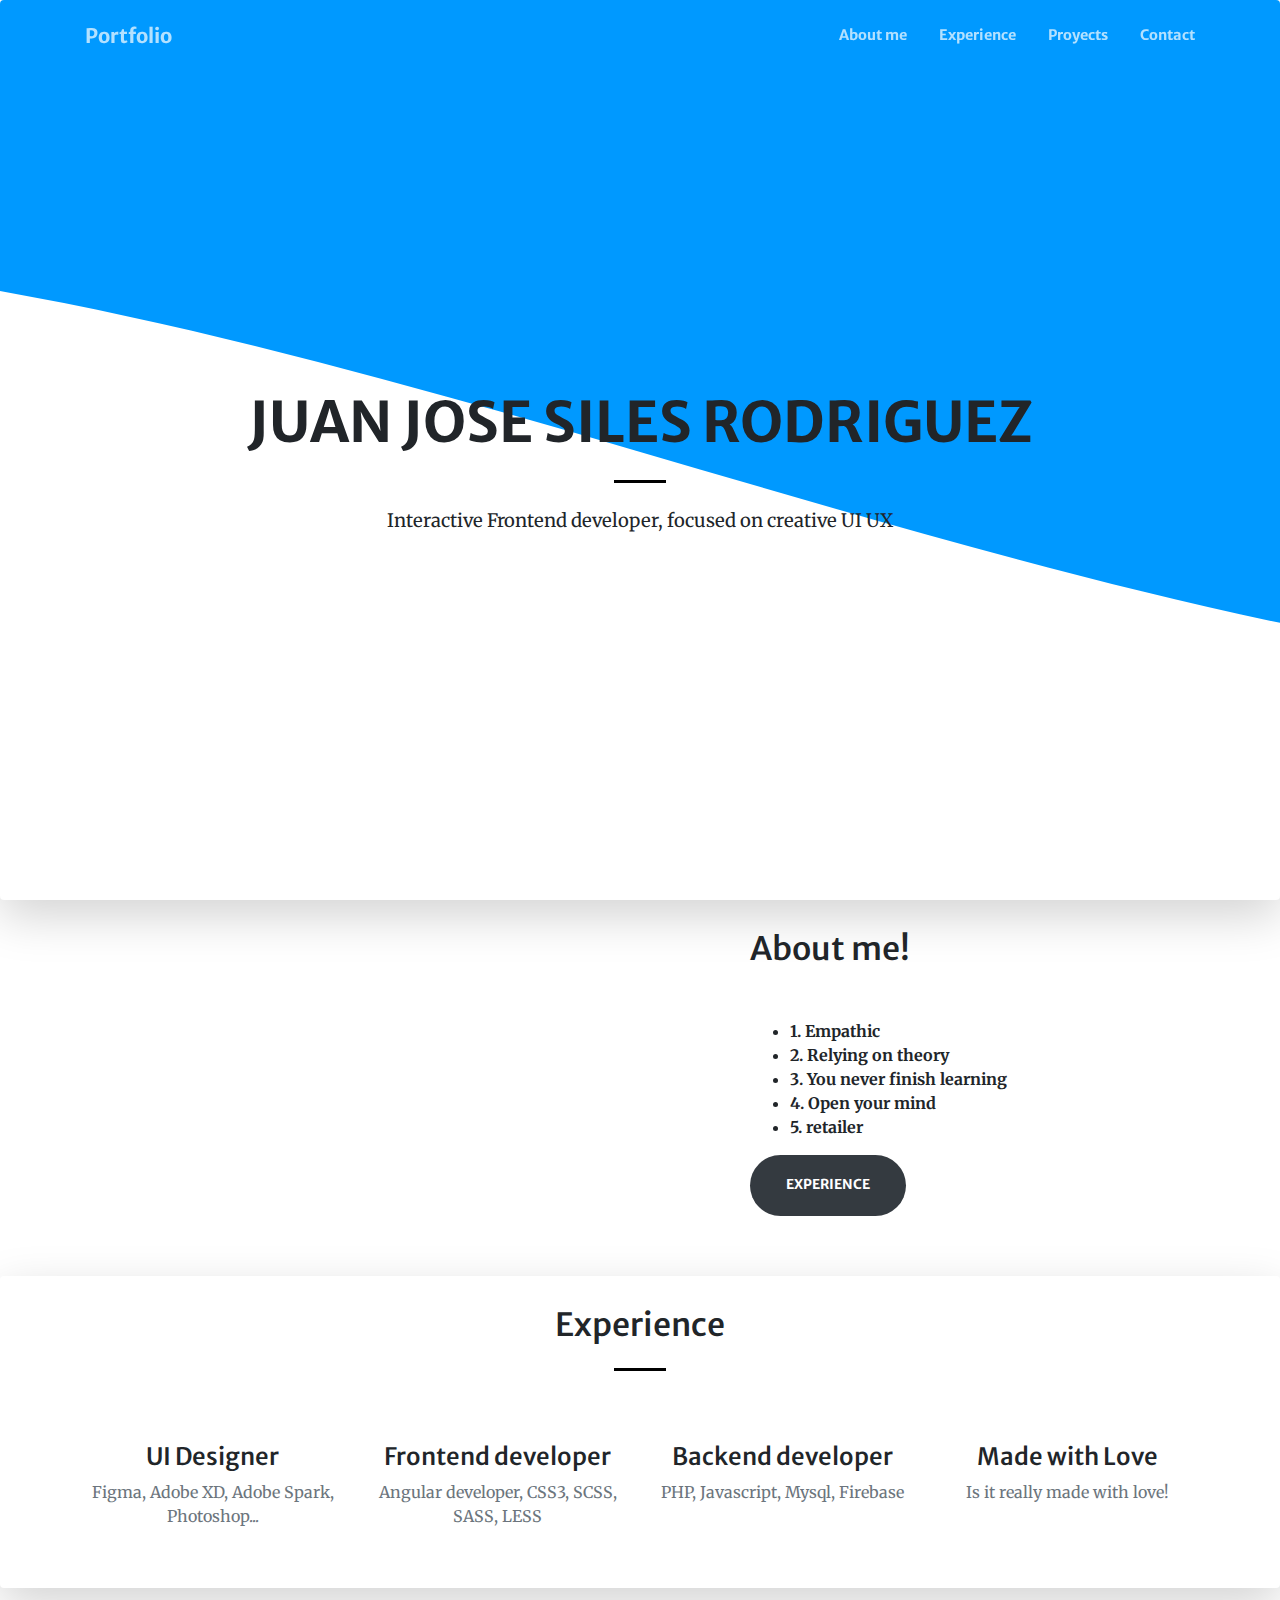
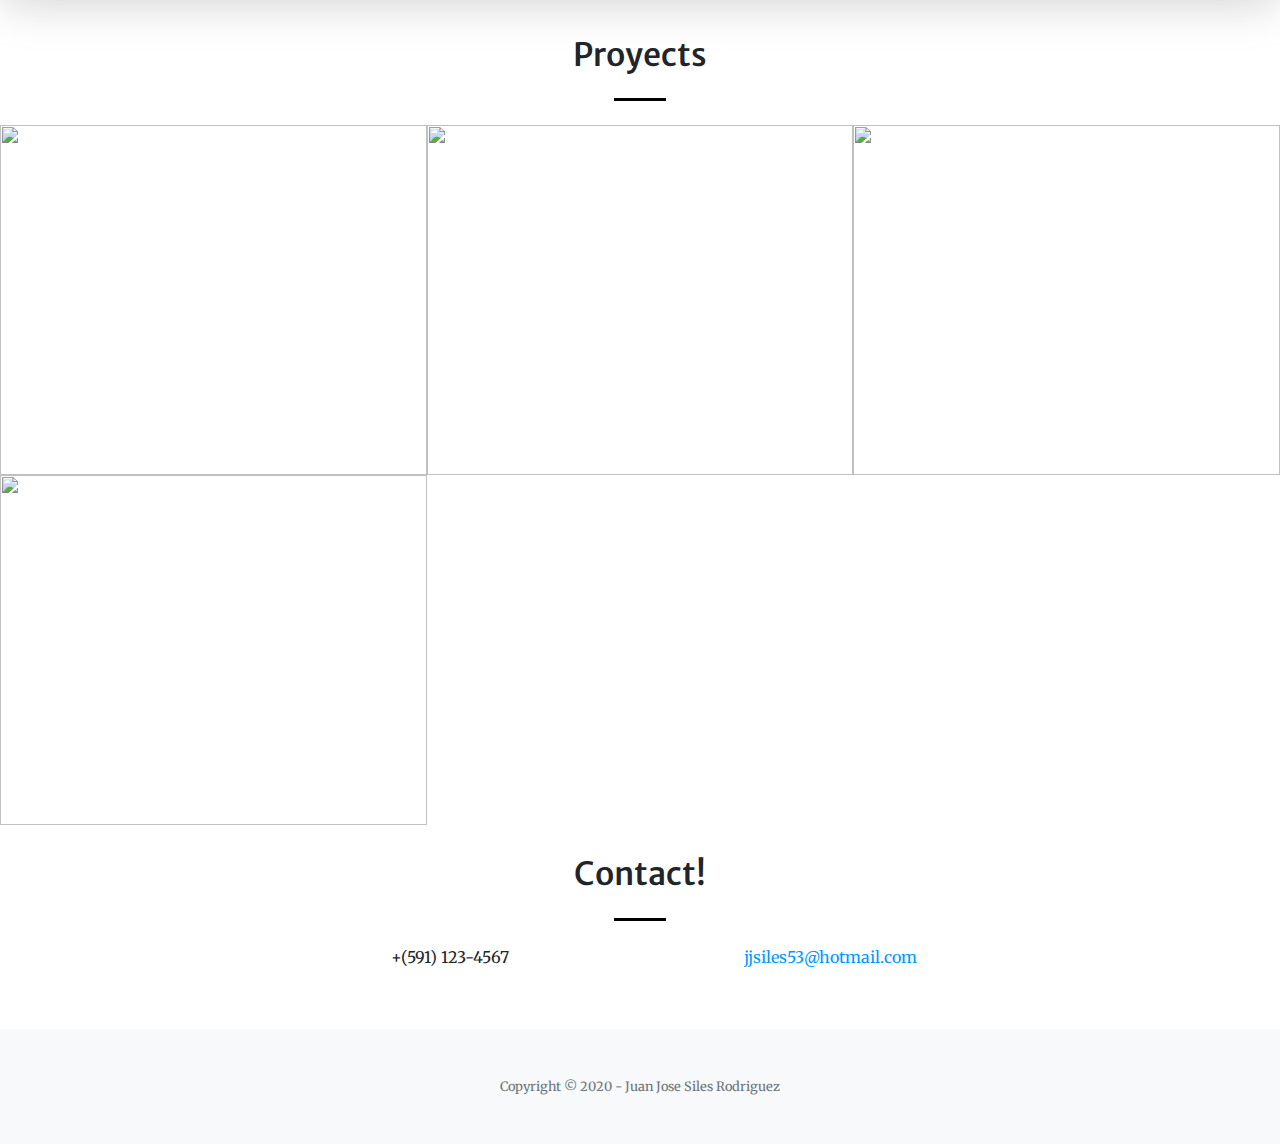
==== commit aa2e222b: "new pages" ====
--- a/index.html
+++ b/index.html
@@ -37,7 +37,7 @@
                 </div>
                 <div class="col-lg-8 align-self-baseline">
                     <p class="mb-5">
-                        UI UX Designer, creating impressive and effective visual identities for companies of all sizes around the world. Let's start scrolling and learn more about me.
+                    Interactive Frontend developer, focused on creative UI UX
                     </p>
                 </div>
             </div>
@@ -85,7 +85,7 @@
                 <div class="col-lg-3 col-md-6 text-center">
                     <div class="mt-5">
                         <i class="fas fa-4x fa-gem text-primary mb-4"></i>
-                        <h3 class="h4 mb-2">Graphic Design</h3>
+                        <h3 class="h4 mb-2">UI Designer</h3>
                         <p class="text-muted mb-0">
                             Figma, Adobe XD, Adobe Spark, Photoshop...
                         </p>
@@ -94,18 +94,18 @@
                 <div class="col-lg-3 col-md-6 text-center">
                     <div class="mt-5">
                         <i class="fas fa-4x fa-laptop-code text-primary mb-4"></i>
-                        <h3 class="h4 mb-2">UX Designer</h3>
+                        <h3 class="h4 mb-2">Frontend developer</h3>
                         <p class="text-muted mb-0">
-                            UX design focuses on the interaction between real human users (like you and me) and everyday products ...
+                            Angular developer, CSS3, SCSS, SASS, LESS
                         </p>
                     </div>
                 </div>
                 <div class="col-lg-3 col-md-6 text-center">
                     <div class="mt-5">
                         <i class="fas fa-4x fa-globe text-primary mb-4"></i>
-                        <h3 class="h4 mb-2">UI Designer</h3>
+                        <h3 class="h4 mb-2">Backend developer</h3>
                         <p class="text-muted mb-0">
-                            focuses on the user's visual experience</p>
+                            PHP, Javascript, Mysql, Firebase</p>
                     </div>
                 </div>
                 <div class="col-lg-3 col-md-6 text-center">
@@ -124,29 +124,40 @@
             <hr class="divider my-4" />
             <div class="row no-gutters">
                 <div class="col-lg-4 col-sm-6">
-                    <a class="portfolio-box" href="">
-                        <img class="img-fluid" src="https://images.unsplash.com/photo-1516154767575-2146adebdf32?ixlib=rb-1.2.1&ixid=eyJhcHBfaWQiOjEyMDd9&auto=format&fit=crop&w=667&q=80" alt="" />
+                    <a class="portfolio-box" href="./empresas.html">
+                        <img class="img-fluid" src="https://images.unsplash.com/photo-1556742049-0cfed4f6a45d?ixid=MnwxMjA3fDB8MHxwaG90by1wYWdlfHx8fGVufDB8fHx8&ixlib=rb-1.2.1&auto=format&fit=crop&w=750&q=80" alt="" />
                         <div class="portfolio-box-caption">
-                            <div class="project-category text-white-50">WEB APP</div>
-                            <div class="project-name">liquor store</div>
+                            <div class="project-category text-white-50">WEB APP, API REST(PHP) ANGULAR </div>
+                            <div class="project-name">website to promote company affiliation
+                            </div>
                         </div>
                     </a>
                 </div>
                 <div class="col-lg-4 col-sm-6">
-                    <a class="portfolio-box" href="">
-                        <img class="img-fluid" src="https://images.unsplash.com/photo-1522199755839-a2bacb67c546?ixlib=rb-1.2.1&ixid=eyJhcHBfaWQiOjEyMDd9&auto=format&fit=crop&w=752&q=80" alt="" />
+                    <a class="portfolio-box" href="./auditoria.html">
+                        <img class="img-fluid" src="https://images.unsplash.com/photo-1554224155-1696413565d3?ixid=MnwxMjA3fDB8MHxwaG90by1wYWdlfHx8fGVufDB8fHx8&ixlib=rb-1.2.1&auto=format&fit=crop&w=750&q=80" alt="" />
                         <div class="portfolio-box-caption">
-                            <div class="project-category text-white-50">WEB APP</div>
-                            <div class="project-name">Product Importer</div>
+                            <div class="project-category text-white-50">WEB APP, ANGULAR FIREBASE</div>
+                            <div class="project-name">audit web application, to process documentation</div>
                         </div>
                     </a>
                 </div>
                 <div class="col-lg-4 col-sm-6">
-                    <a class="portfolio-box" href="">
-                        <img class="img-fluid" src="https://images.unsplash.com/photo-1553688738-a278b9f063e0?ixlib=rb-1.2.1&ixid=eyJhcHBfaWQiOjEyMDd9&auto=format&fit=crop&w=750&q=80" alt="" />
+                    <a class="portfolio-box" href="./comida.html">
+                        <img class="img-fluid" src="https://images.unsplash.com/photo-1552566626-52f8b828add9?ixid=MnwxMjA3fDB8MHxwaG90by1wYWdlfHx8fGVufDB8fHx8&ixlib=rb-1.2.1&auto=format&fit=crop&w=750&q=80" alt="" />
                         <div class="portfolio-box-caption">
-                            <div class="project-category text-white-50">WEB APP</div>
-                            <div class="project-name">veterinary</div>
+                            <div class="project-category text-white-50">Php Mysql API REST SLIM JS</div>
+                            <div class="project-name">Restaurant Web App</div>
+                        </div>
+                    </a>
+                </div>
+                <div class="col-lg-4 col-sm-6">
+                    <a class="portfolio-box" href="./licoreria.html">
+                        <img class="img-fluid" src="https://images.unsplash.com/photo-1582819509237-d5b75f20ff7a?ixid=MnwxMjA3fDB8MHxwaG90by1wYWdlfHx8fGVufDB8fHx8&ixlib=rb-1.2.1&auto=format&fit=crop&w=334&q=80" alt="" />
+                        <div class="portfolio-box-caption">
+                            <div class="project-category text-white-50">Php Mysql- MVC</div>
+                            <div class="project-name">liquor store website
+                            </div>
                         </div>
                     </a>
                 </div>
@@ -168,7 +179,7 @@
                 </div>
                 <div class="col-lg-4 mr-auto text-center">
                     <i class="fas fa-envelope fa-3x mb-3 text-muted"></i>
-                    <a class="d-block" href="">silesjj53@gmail.com</a>
+                    <a class="d-block" href="">jjsiles53@hotmail.com</a>
                 </div>
             </div>
         </div>
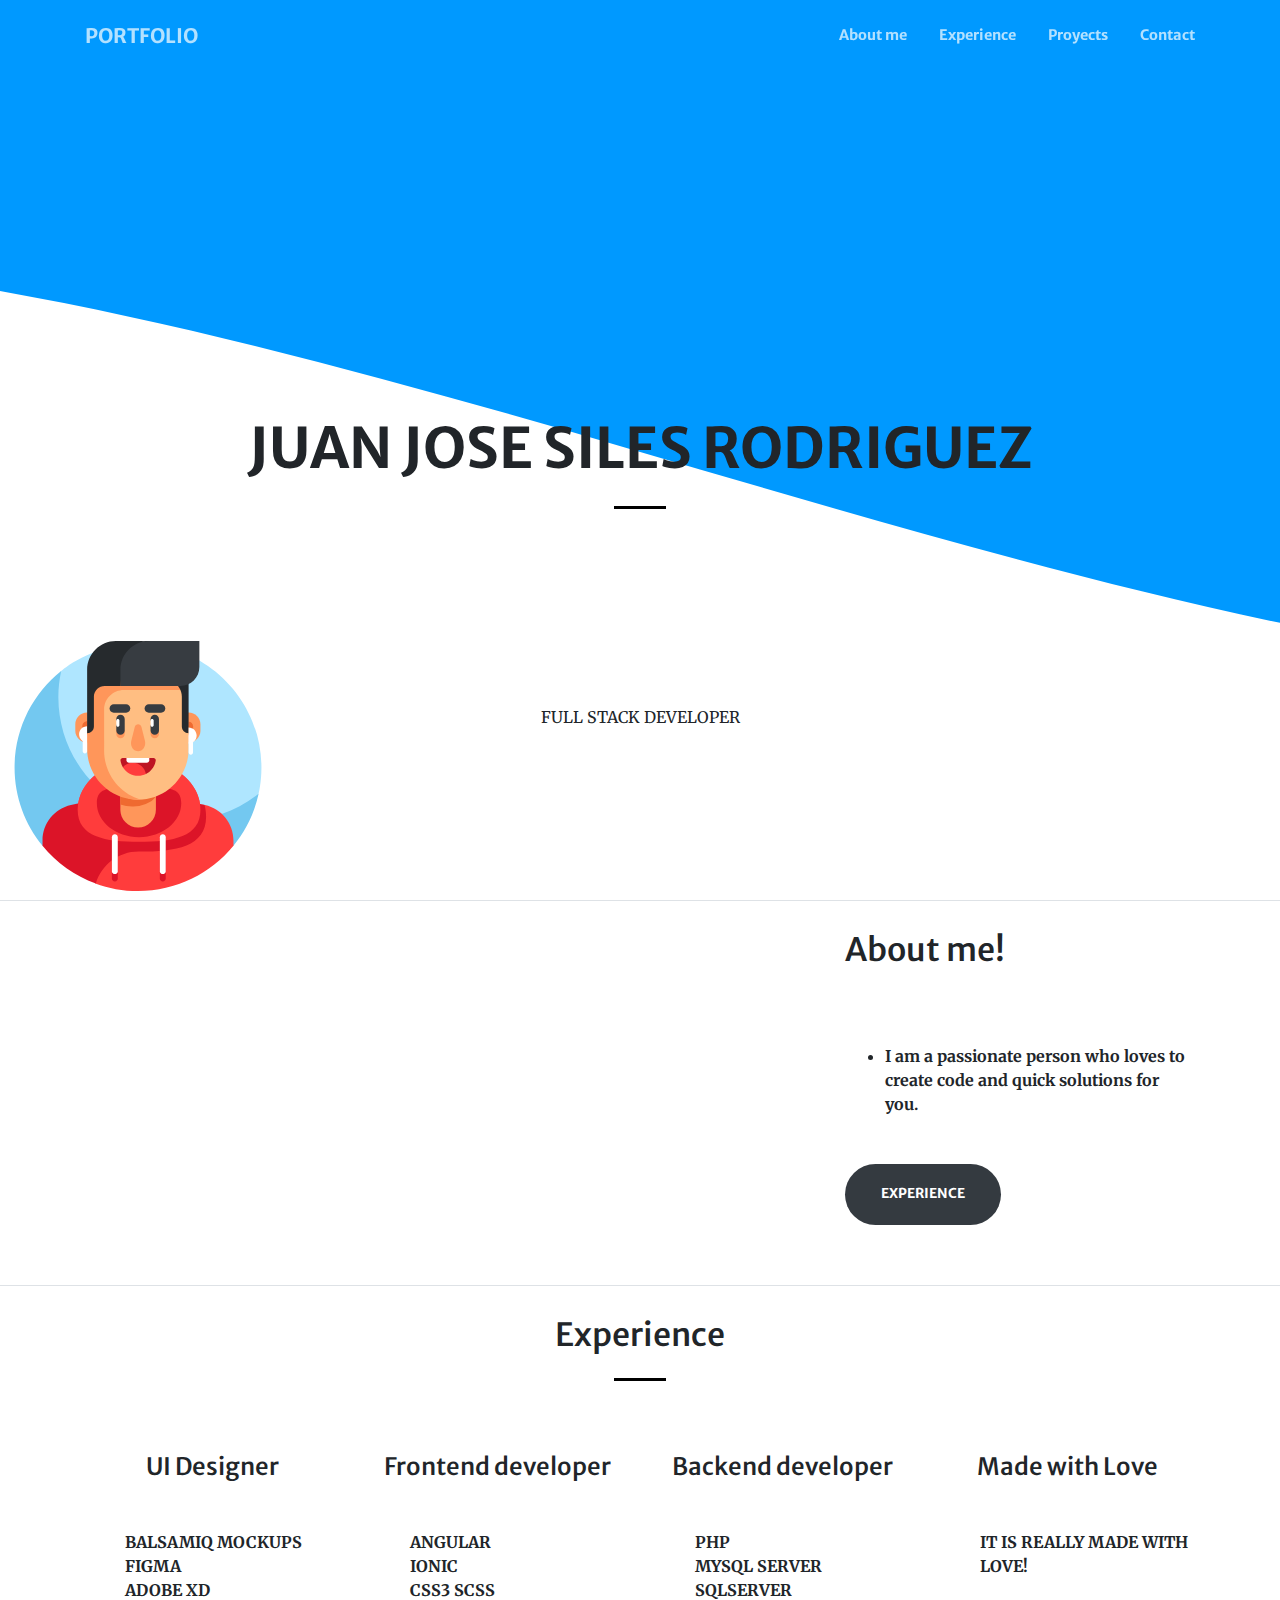
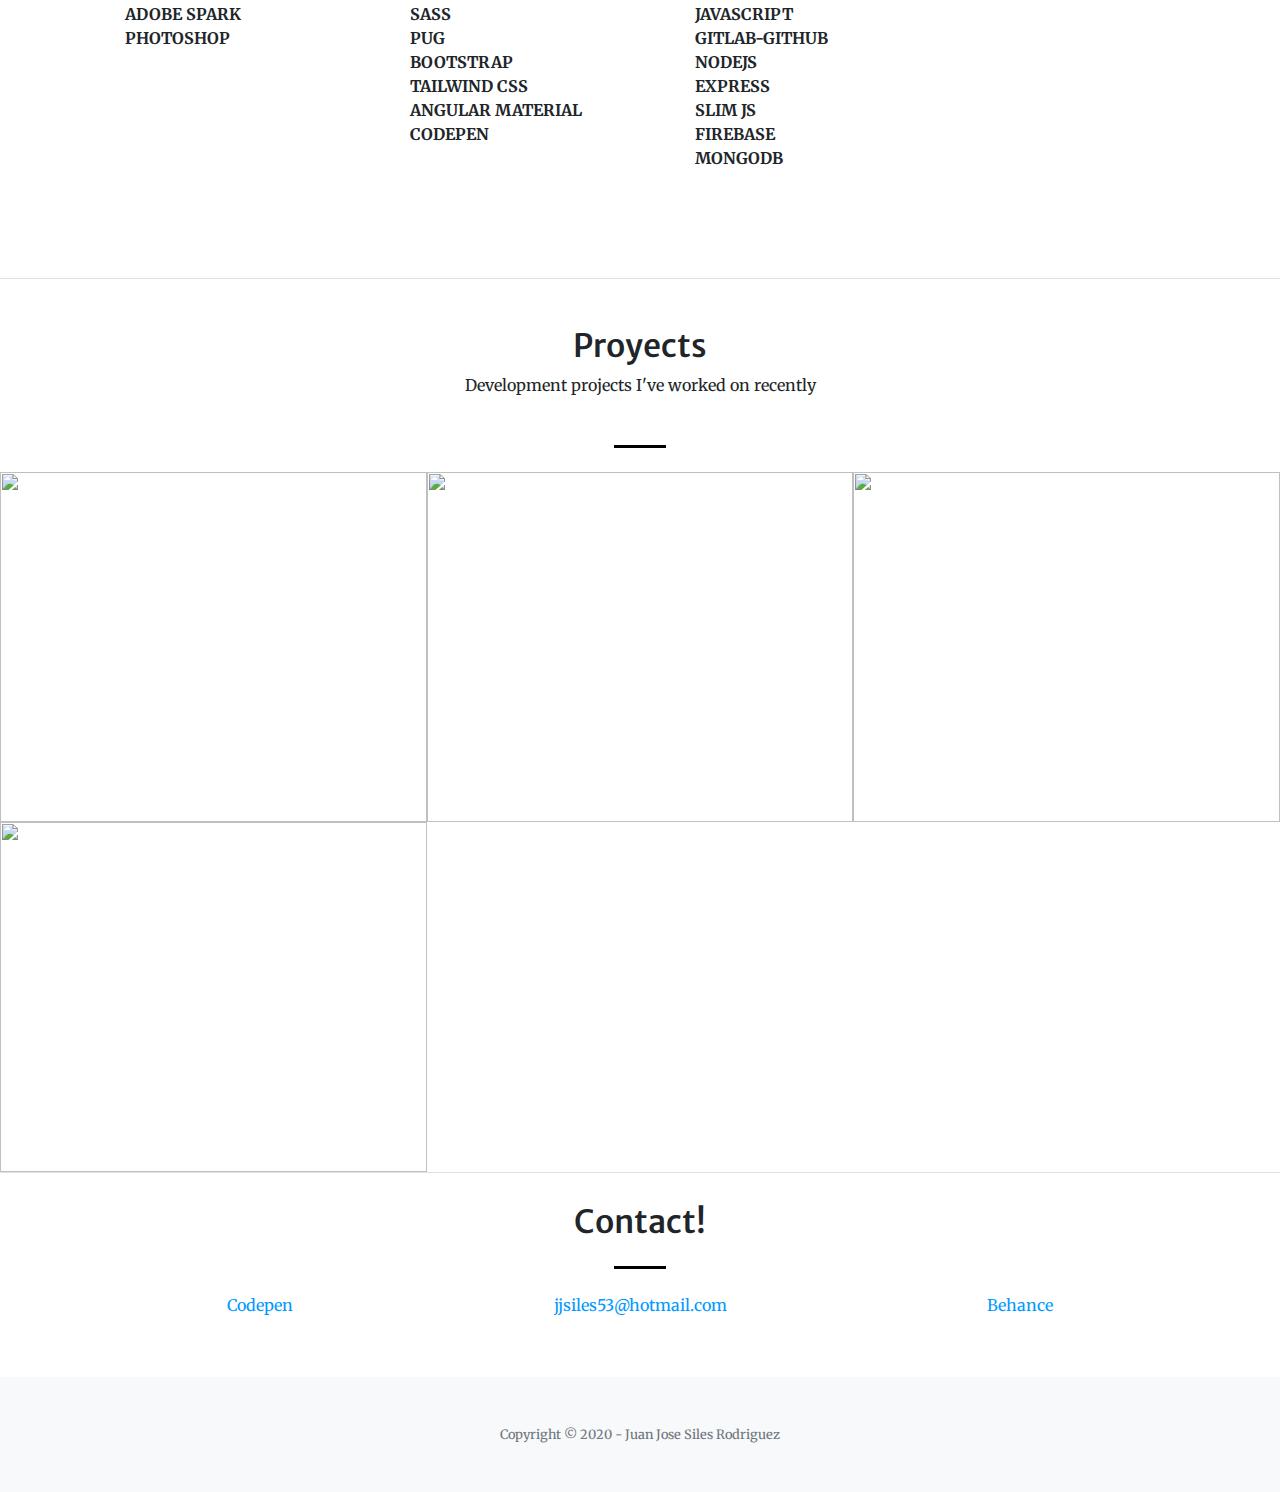
==== commit d2006ed6: "new changes" ====
--- a/index.html
+++ b/index.html
@@ -3,7 +3,8 @@
 <head>
     <meta charset="UTF-8">
     <meta name="viewport" content="width=device-width, initial-scale=1.0">
-    <title>Document</title>
+    <title>Portfolio Juan Jose Siles.R</title>
+    <link rel="shortcut icon" type="image/x-icon" href="img/logotitle.png" />
     <link rel="stylesheet" href="style.css">
     <script src="https://use.fontawesome.com/releases/v5.13.0/js/all.js" crossorigin="anonymous"></script>
     <link href="https://fonts.googleapis.com/css?family=Merriweather+Sans:400,700" rel="stylesheet" />
@@ -14,7 +15,9 @@
 <body id="page-top">
     <nav class="navbar navbar-expand-lg navbar-light fixed-top py-3" id="mainNav">
         <div class="container">
-            <a class="navbar-brand js-scroll-trigger" href="#page-top">Portfolio</a>
+            <a class="navbar-brand js-scroll-trigger" href="#page-top">
+                PORTFOLIO
+            </a>
             <button style="border: none !important;" class="navbar-toggler navbar-toggler-right" type="button" data-toggle="collapse" data-target="#navbarResponsive" aria-controls="navbarResponsive" aria-expanded="false" aria-label="Toggle navigation"><span class="navbar-toggler-icon"></span></button>
             <div class="collapse navbar-collapse" id="navbarResponsive">
                 <ul class="navbar-nav ml-auto my-2 my-lg-0">
@@ -26,46 +29,33 @@
             </div>
         </div>
     </nav>
-    <header class="masthead shadow-lg  bg-white rounded">
+    <header class="masthead">
         <div class="container h-100">
             <div class="row h-100 align-items-center justify-content-center text-center">
                 <div class="col-lg-10 align-self-end">
-                    <h1 class="text-uppercase font-weight-bold">
-                        Juan Jose Siles Rodriguez
+                    <h1 id="text" class="text-uppercase font-weight-bold">
+                       JUAN JOSE SILES RODRIGUEZ
                     </h1>
                     <hr class="divider my-4" />
                 </div>
-                <div class="col-lg-8 align-self-baseline">
-                    <p class="mb-5">
-                    Interactive Frontend developer, focused on creative UI UX
-                    </p>
+                <img class="ME d-none d-lg-block d-print-block" src="img/gamer.svg" width="250px" height="250px" alt="">
+                <div class="col-lg-8">
+                  FULL STACK DEVELOPER
                 </div>
             </div>
         </div>
     </header>
-    <div class="profile">
+    <div class="profile border-bottom border-top">
         <section class="page-section gg" id="about">
             <div class="container">
-                <div class="row justify-content-center">
-                    <div class="col-lg-7"></div>
-                    <div class="col-lg-5 mr-0 soloesto">
+                <div class="row">
+                    <div class="col-md-8"></div>
+                    <div class="col-md-4 mr-0 soloesto">
                         <h2 class="mt-0 text-left">About me!</h2>
                         <hr class="divider light my-4" />
-                        <ul class="text font-weight-bold text-left">
-                            <li>
-                                1. Empathic
-                            </li>
-                            <li>
-                                2. Relying on theory
-                            </li>
-                            <li>
-                                3. You never finish learning
-                            </li>
-                            <li>
-                                4. Open your mind
-                            </li>
-                            <li>
-                                5. retailer
+                        <ul class="text font-weight-bold text-left my-5">
+                            <li>
+                                I am a passionate person who loves to create code and quick solutions for you.
                             </li>
                         </ul>
                         <a class="btn btn-dark btn-xl js-scroll-trigger" href="#services">Experience</a>
@@ -77,50 +67,131 @@
     
     </div>
    
-    <section class="page-section shadow-lg  bg-white rounded" id="services">
+    <section class="page-section border-bottom" id="services">
         <div class="container">
             <h2 class="text-center mt-0">Experience</h2>
             <hr class="divider my-4" />
             <div class="row">
                 <div class="col-lg-3 col-md-6 text-center">
                     <div class="mt-5">
-                        <i class="fas fa-4x fa-gem text-primary mb-4"></i>
+                        <i class="fas fa-4x fa-object-group text-primary mb-4"></i>
                         <h3 class="h4 mb-2">UI Designer</h3>
-                        <p class="text-muted mb-0">
-                            Figma, Adobe XD, Adobe Spark, Photoshop...
-                        </p>
+                        <ul style="list-style: none;" class="text font-weight-bold text-left my-5">
+                            <li>
+                                <i class="fas fa-check-circle"></i> BALSAMIQ MOCKUPS
+                            </li>
+                            <li>
+                                <i class="fas fa-check-circle"></i> FIGMA
+                            </li>
+                            <li>
+                                <i class="fas fa-check-circle"></i> ADOBE XD
+                            </li>
+                            <li>
+                                <i class="fas fa-check-circle"></i> ADOBE SPARK
+                            </li>
+                            <li>
+                                <i class="fas fa-check-circle"></i> PHOTOSHOP
+                            </li>
+                        </ul>
+                        <hr class="divider d-xl-none" />
                     </div>
                 </div>
                 <div class="col-lg-3 col-md-6 text-center">
                     <div class="mt-5">
                         <i class="fas fa-4x fa-laptop-code text-primary mb-4"></i>
                         <h3 class="h4 mb-2">Frontend developer</h3>
-                        <p class="text-muted mb-0">
-                            Angular developer, CSS3, SCSS, SASS, LESS
-                        </p>
-                    </div>
-                </div>
-                <div class="col-lg-3 col-md-6 text-center">
-                    <div class="mt-5">
-                        <i class="fas fa-4x fa-globe text-primary mb-4"></i>
+                        <ul style="list-style: none;" class="text font-weight-bold text-left my-5">
+                            <li>
+                                <i class="fas fa-check-circle"></i>  ANGULAR
+                            </li>
+                            <li>
+                                <i class="fas fa-check-circle"></i> IONIC
+                            </li>
+                            <li>
+                                <i class="fas fa-check-circle"></i> CSS3 SCSS
+                            </li>
+                            <li>
+                                <i class="fas fa-check-circle"></i> SASS
+                            </li>
+                            <li>
+                                <i class="fas fa-check-circle"></i> PUG
+                            </li>
+                            <li>
+                                <i class="fas fa-check-circle"></i> BOOTSTRAP
+                            </li>
+                            <li>
+                                <i class="fas fa-check-circle"></i> TAILWIND CSS
+                            </li>
+                            <li>
+                                <i class="fas fa-check-circle"></i>  ANGULAR MATERIAL
+                            </li>
+                            <li>
+                                <i class="fas fa-check-circle"></i>  CODEPEN
+                            </li>
+                        </ul>
+                        <hr class="divider d-xl-none" />
+                    </div>
+                </div>
+                <div class="col-lg-3 col-md-6 text-center">
+                    <div class="mt-5">
+                        <i class="fas fa-4x fa-brain text-primary mb-4"></i>
                         <h3 class="h4 mb-2">Backend developer</h3>
-                        <p class="text-muted mb-0">
-                            PHP, Javascript, Mysql, Firebase</p>
+                        <ul style="list-style: none;" class="text font-weight-bold text-left my-5">
+                            <li>
+                                <i class="fas fa-check-circle"></i>  PHP
+                            </li>
+                            <li>
+                                <i class="fas fa-check-circle"></i>  MYSQL SERVER
+                            </li>
+                            <li>
+                                <i class="fas fa-check-circle"></i>  SQLSERVER
+                            </li>
+                            <li>
+                                <i class="fas fa-check-circle"></i>  JAVASCRIPT
+                            </li>
+                            <li>
+                                <i class="fas fa-check-circle"></i>  GITLAB-GITHUB
+                            </li>
+                            <li>
+                                <i class="fas fa-check-circle"></i>  NODEJS
+                            </li>
+                            <li>
+                                <i class="fas fa-check-circle"></i>  EXPRESS
+                            </li>
+                            <li>
+                                <i class="fas fa-check-circle"></i>  SLIM JS
+                            </li>
+                            <li>
+                                <i class="fas fa-check-circle"></i>  FIREBASE
+                            </li>
+                            <li>
+                                <i class="fas fa-check-circle"></i>  MONGODB
+                            </li>
+                        </ul>   
+                        <hr class="divider d-xl-none" />            
                     </div>
                 </div>
                 <div class="col-lg-3 col-md-6 text-center">
                     <div class="mt-5">
                         <i class="fas fa-4x fa-heart text-primary mb-4"></i>
                         <h3 class="h4 mb-2">Made with Love</h3>
-                        <p class="text-muted mb-0">Is it really  made with love!</p>
+                        <ul style="list-style: none;" class="text font-weight-bold text-left my-5">
+                            <li>
+                                <i class="fas fa-check-circle"></i>                      
+                                IT IS REALLY MADE WITH LOVE!
+                            </li>
+                        </ul>
                     </div>
                 </div>
             </div>
         </div>
     </section>
     <div id="portfolio" class="mt-5">
-        <div class="container-fluid p-0">
+        <div class="container-fluid border-bottom p-0">
             <h2 class="text-center mt-0">Proyects</h2>
+            <p class="mb-5 text-center">
+                Development projects I've worked on recently
+            </p>
             <hr class="divider my-4" />
             <div class="row no-gutters">
                 <div class="col-lg-4 col-sm-6">
@@ -174,12 +245,19 @@
             </div>
             <div class="row">
                 <div class="col-lg-4 ml-auto text-center mb-5 mb-lg-0">
-                    <i class="fas fa-phone fa-3x mb-3 text-muted"></i>
-                    <div>+(591) 123-4567</div>
+                    <i class="fab fa-codepen fa-3x mb-3 text-muted"></i>
+                    <div>
+                        <a target="_blank" href="https://codepen.io/jjsiles53">Codepen</a>
+                    </div>
                 </div>
                 <div class="col-lg-4 mr-auto text-center">
                     <i class="fas fa-envelope fa-3x mb-3 text-muted"></i>
-                    <a class="d-block" href="">jjsiles53@hotmail.com</a>
+                    <a class="d-block" href="mailto:jjsiles53@gmail">jjsiles53@hotmail.com</a>
+                </div>
+
+                <div class="col-lg-4 mr-auto text-center">
+                    <i class="fab fa-behance fa-3x mb-3 text-muted"></i>
+                    <a target="_blank"  class="d-block" href="https://www.behance.net/juanjosilesrUIUX">Behance</a>
                 </div>
             </div>
         </div>
@@ -192,5 +270,6 @@
     <script src="https://cdnjs.cloudflare.com/ajax/libs/jquery-easing/1.4.1/jquery.easing.min.js"></script>
     <script src="https://cdnjs.cloudflare.com/ajax/libs/magnific-popup.js/1.1.0/jquery.magnific-popup.min.js"></script>
     <script src="scripts.js"></script>
+    <script src="title.js"></script>
 </body>
 </html>--- a/style.css
+++ b/style.css
@@ -10167,4 +10167,10 @@
 
 .text-white-75 {
   color: rgba(255, 255, 255, 0.75);
-}+}
+.ME{
+  position:absolute;
+  left:1%;
+  bottom:1%;
+}
+
